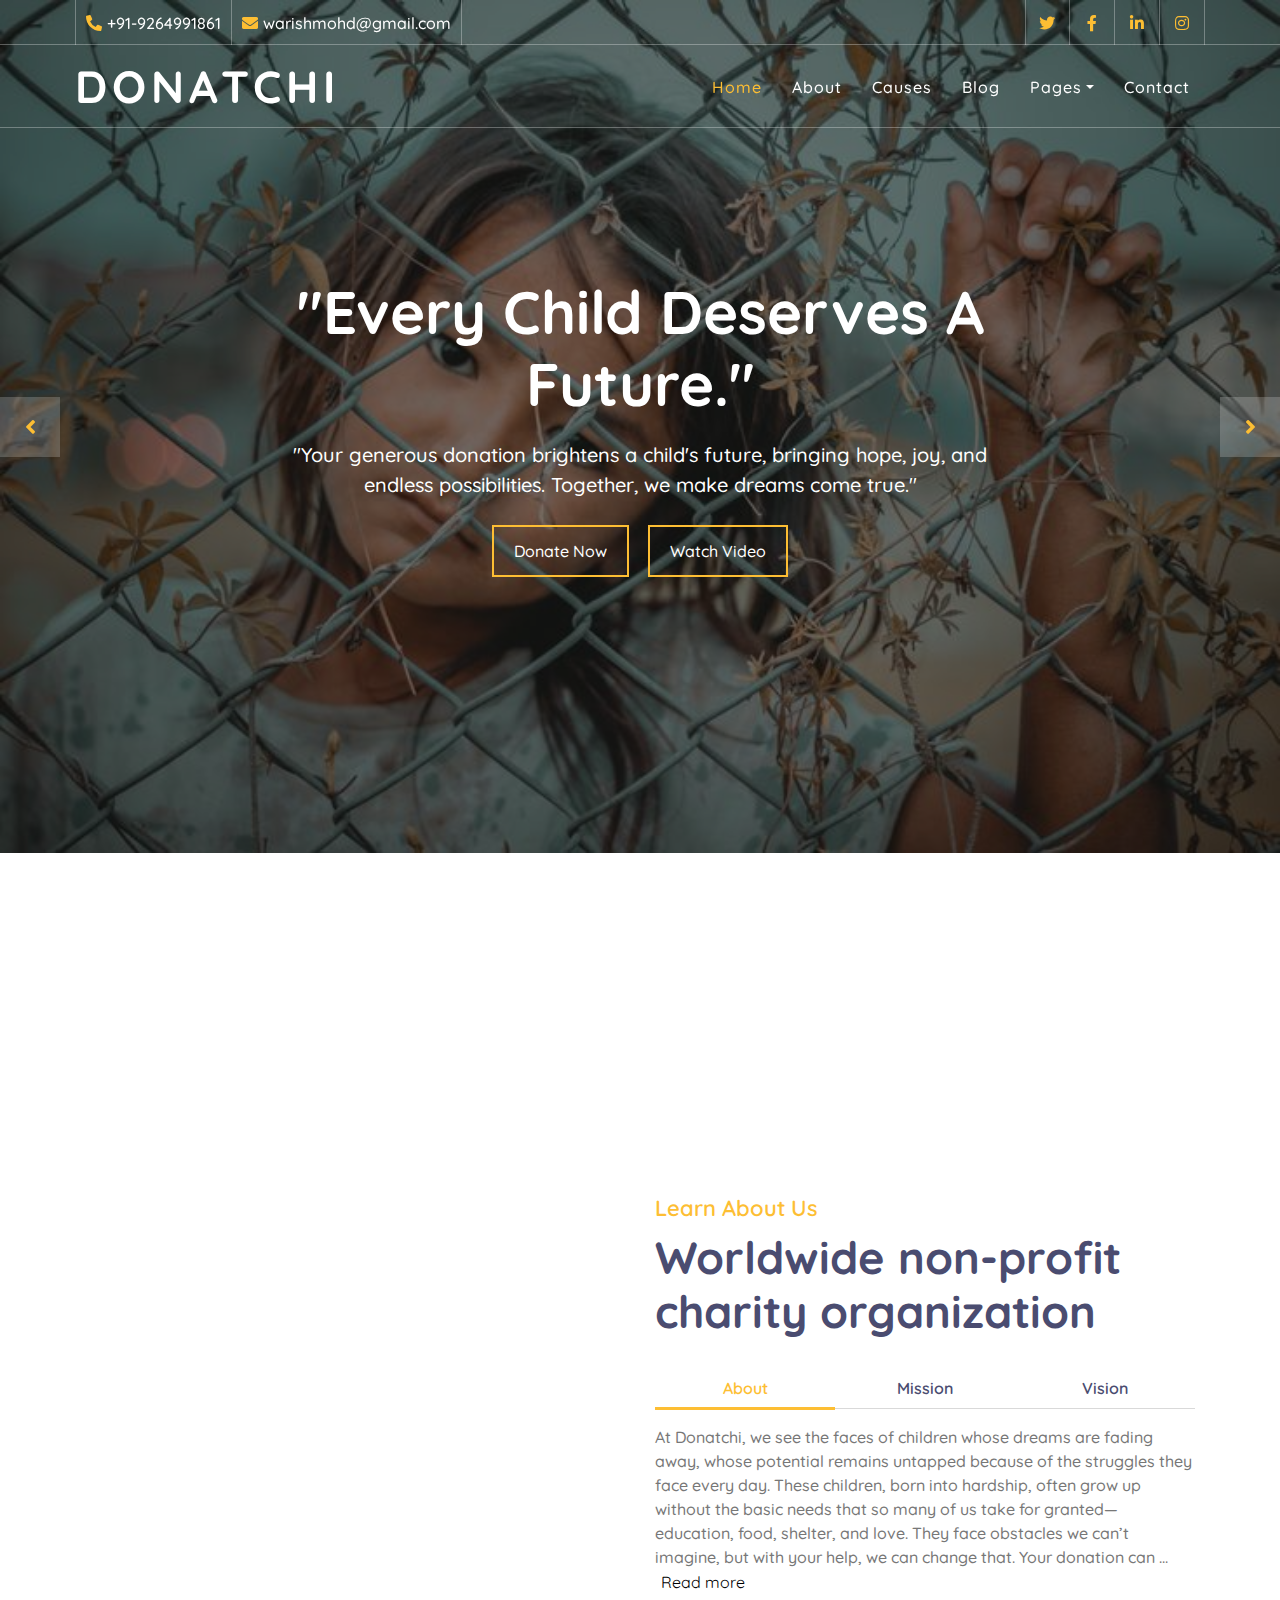
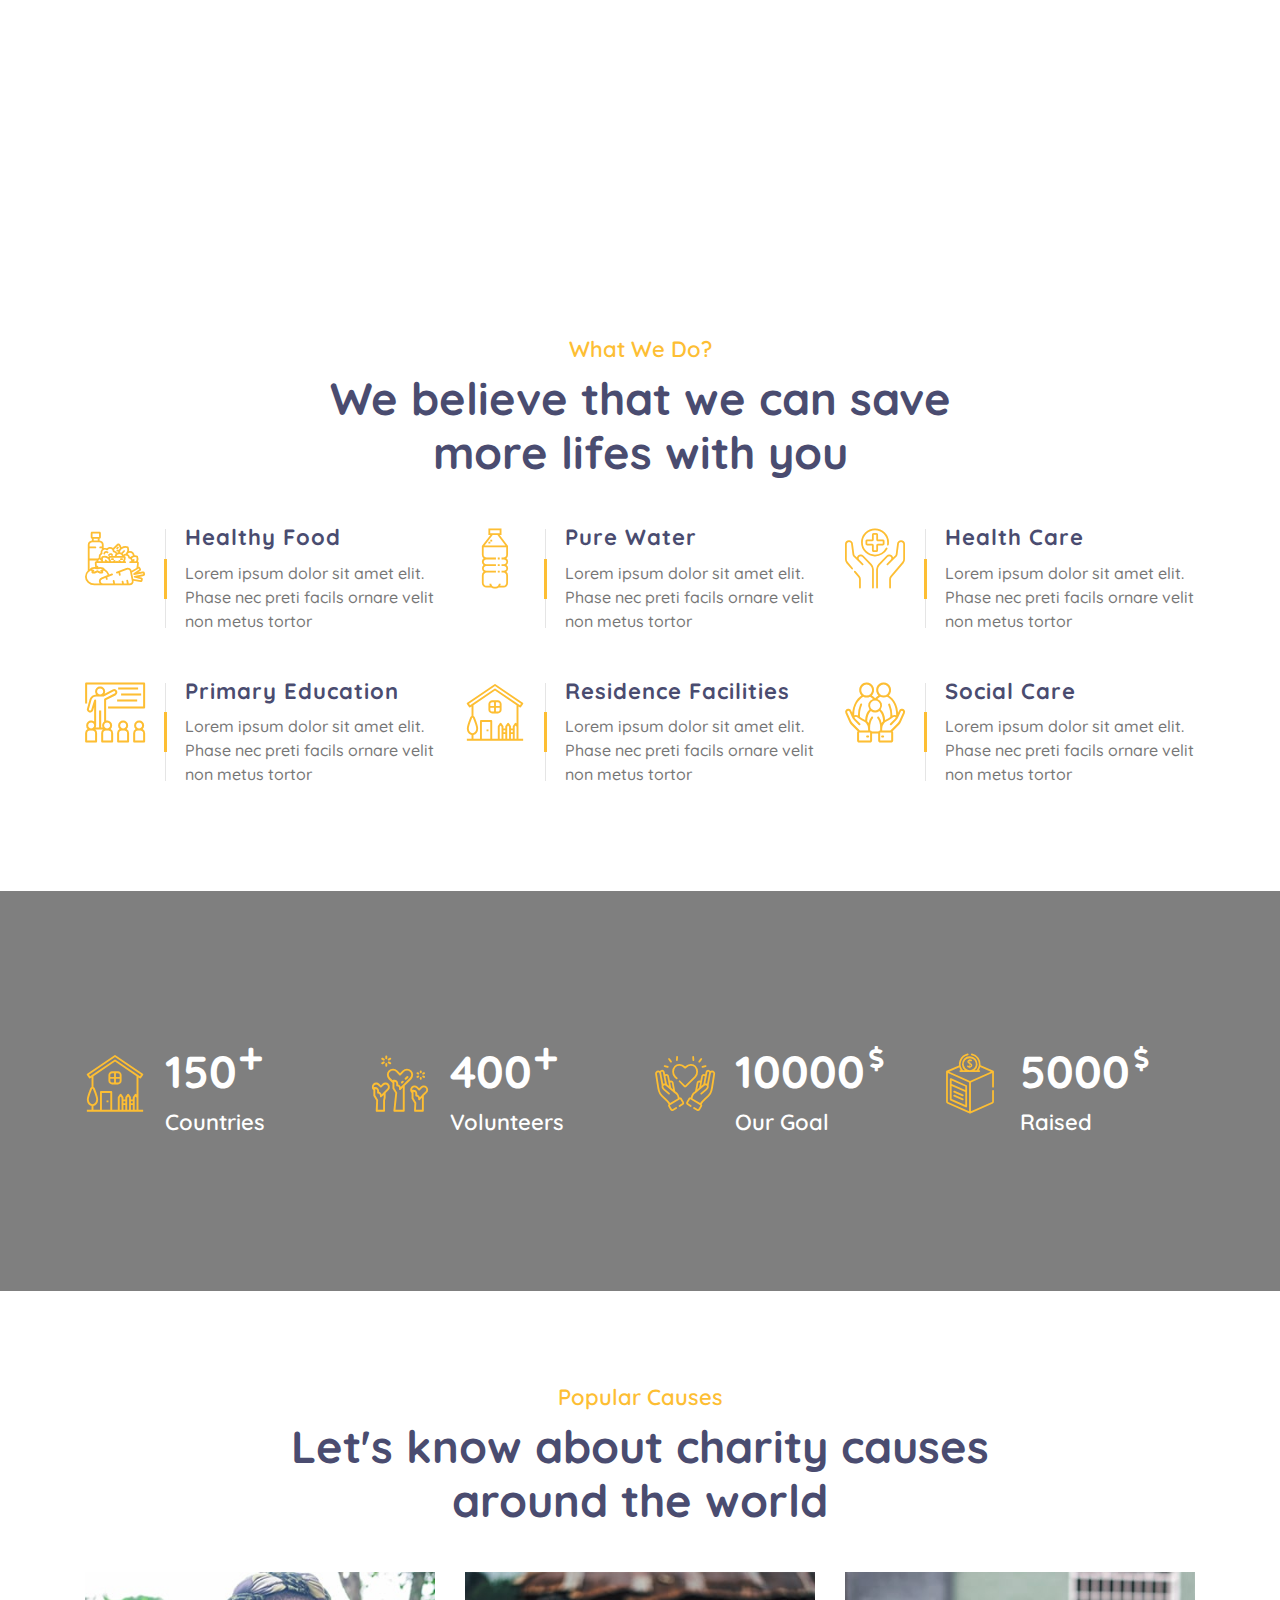
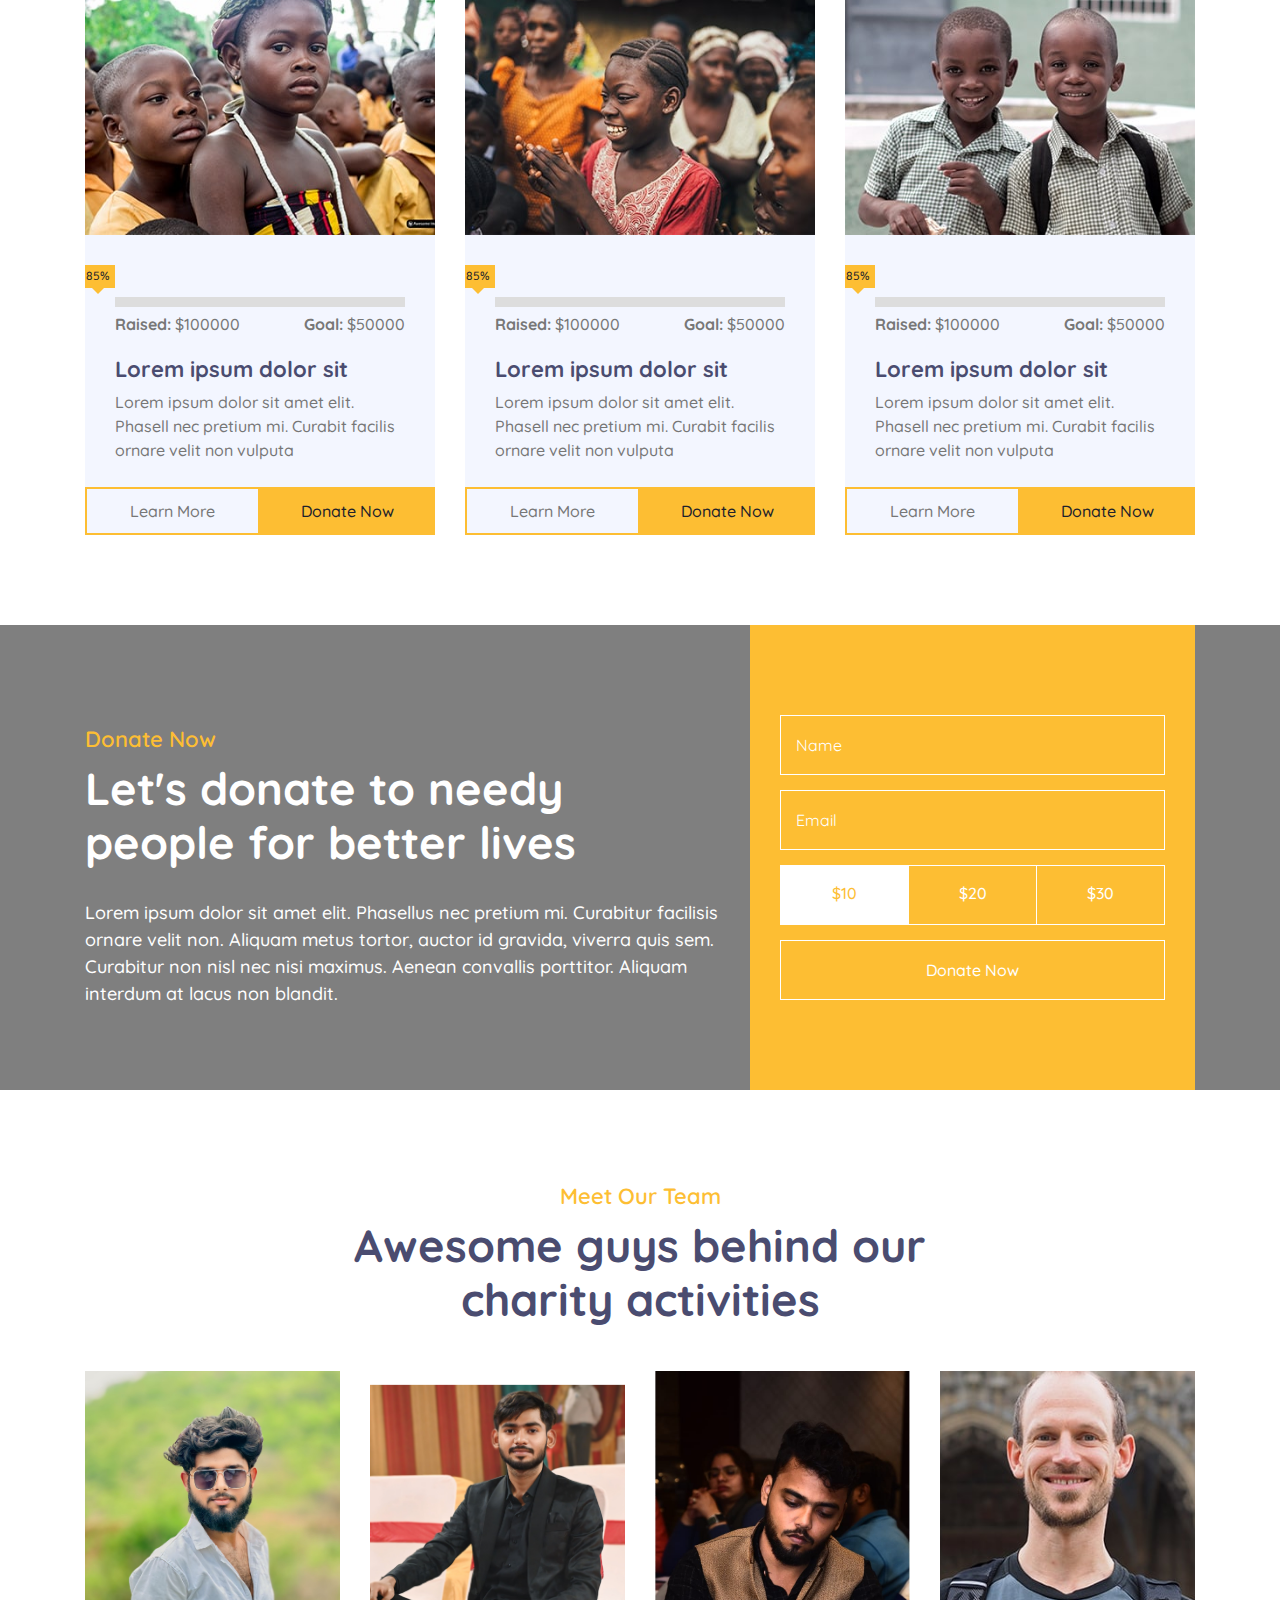
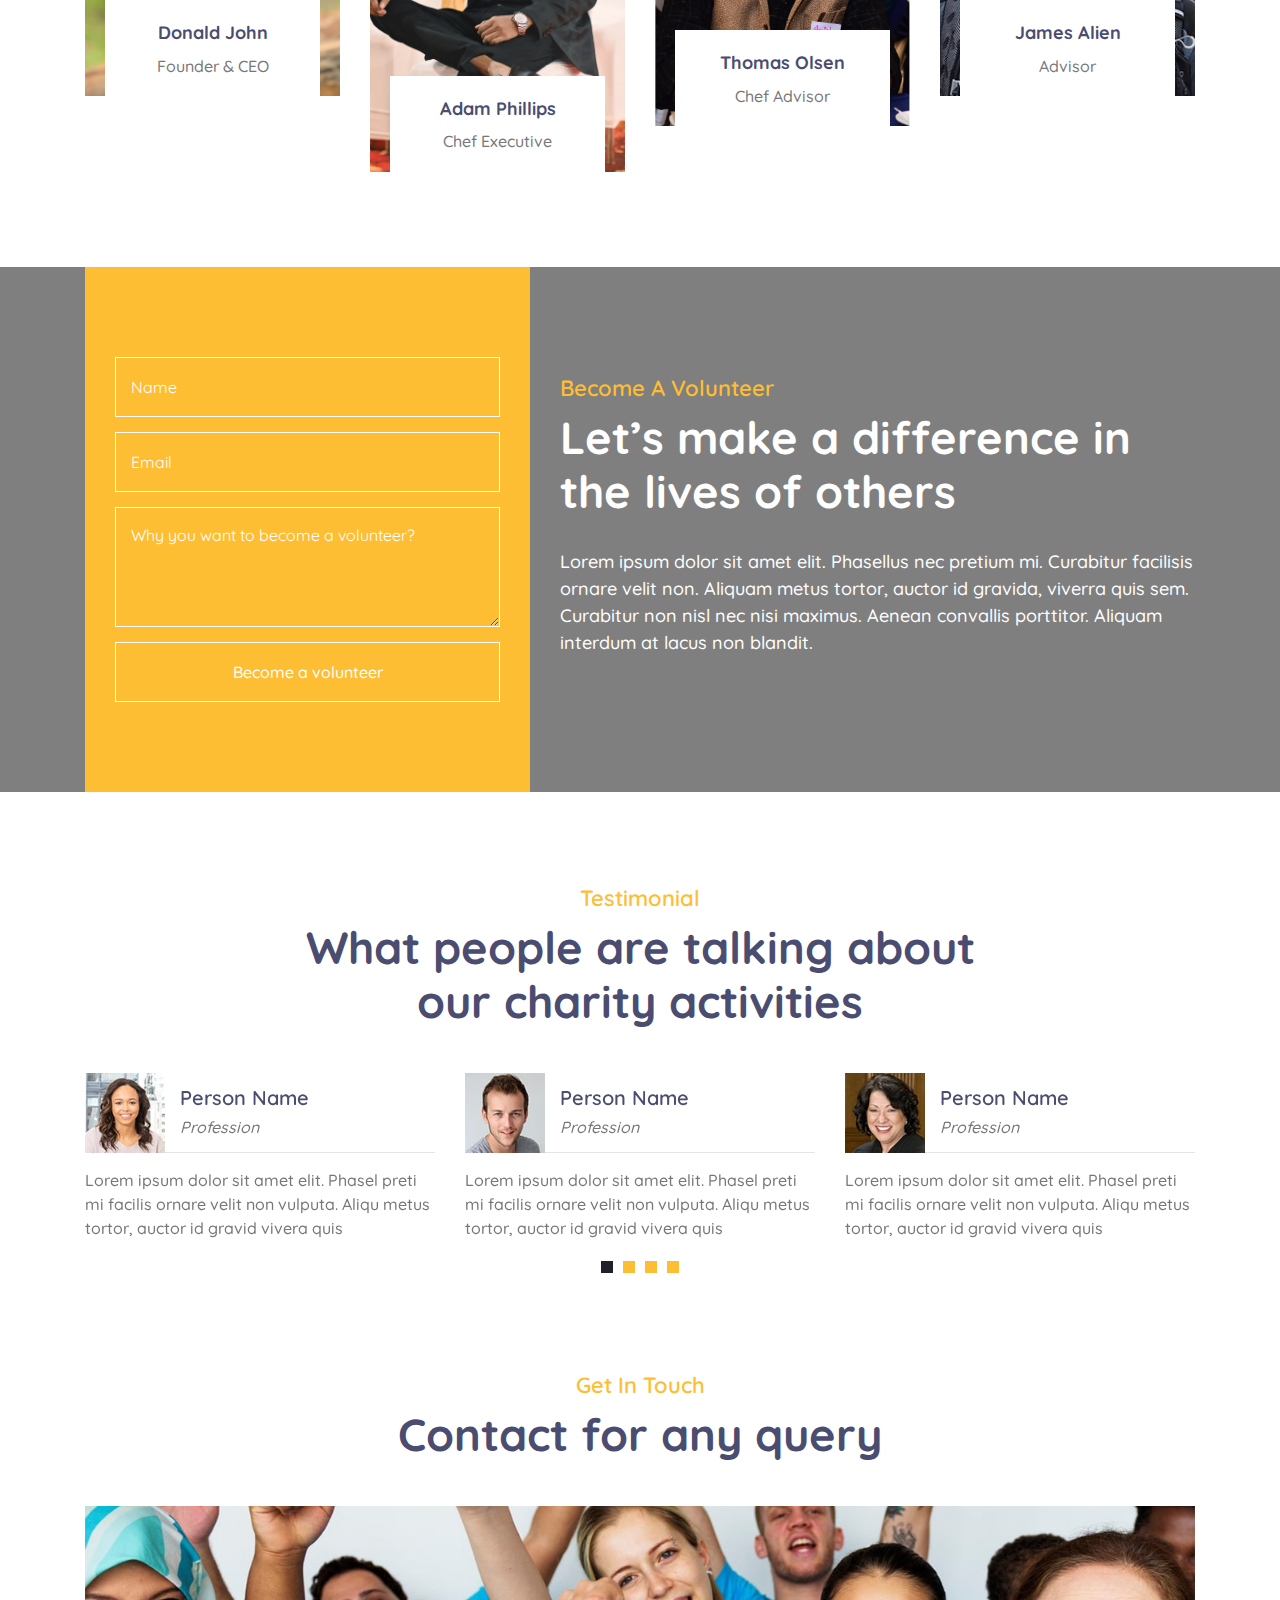
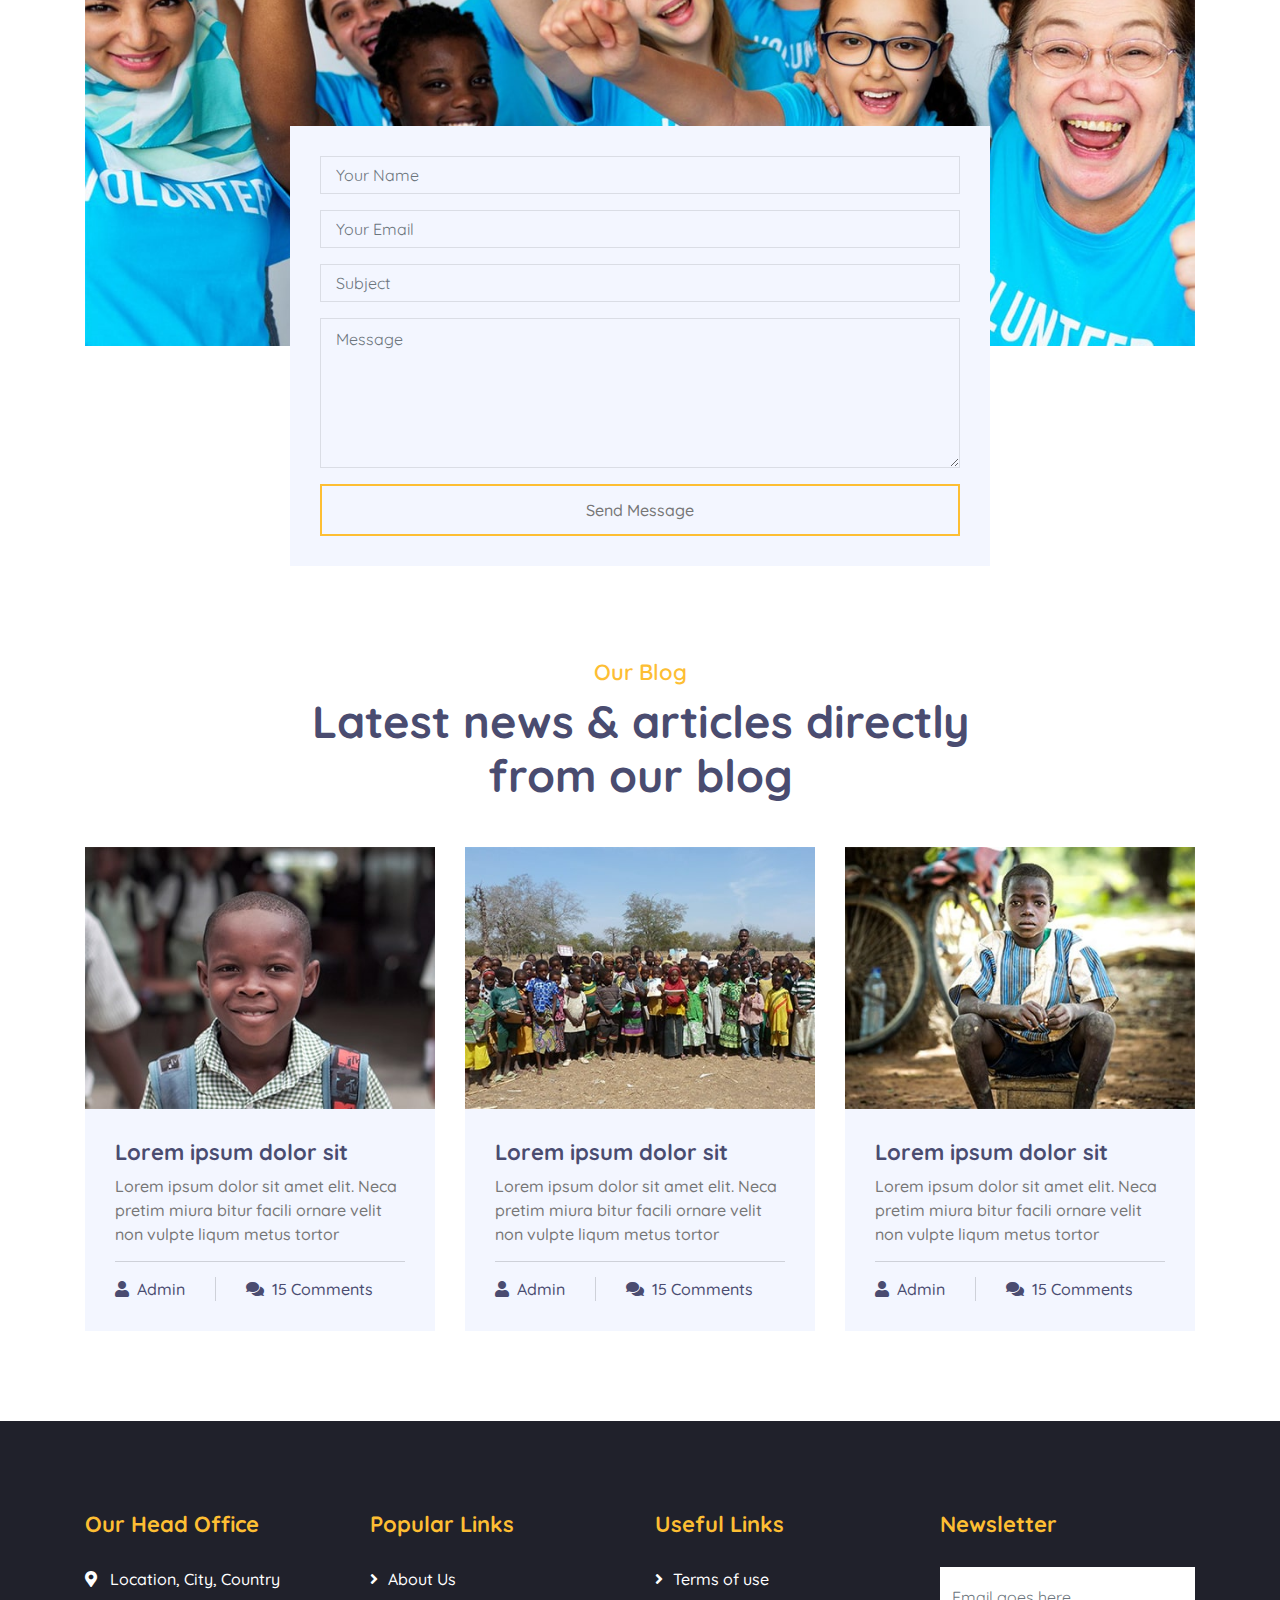
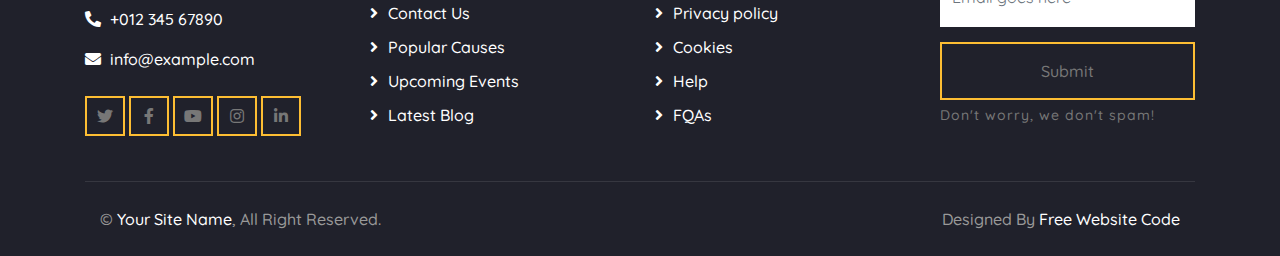
==== index.html @ 75a6ff37 "first commit" ====
<!DOCTYPE html>
<html lang="en">
    <head>
        <meta charset="utf-8">
        <title>Donatchi - Free Charity Website Template</title>
        <meta content="width=device-width, initial-scale=1.0" name="viewport">
        <meta content="Free Website Template" name="keywords">
        <meta content="Free Website Template" name="description">

        <!-- Favicon -->
        <link href="img/favicon.ico" rel="icon">

        <!-- Google Font -->
        <link href="https://fonts.googleapis.com/css2?family=Quicksand:wght@300;400;500;600;700&display=swap" rel="stylesheet">
        
        <!-- CSS Libraries -->
        <link href="https://stackpath.bootstrapcdn.com/bootstrap/4.4.1/css/bootstrap.min.css" rel="stylesheet">
        <link href="https://cdnjs.cloudflare.com/ajax/libs/font-awesome/5.10.0/css/all.min.css" rel="stylesheet">
        <link href="lib/flaticon/font/flaticon.css" rel="stylesheet">
        <link href="lib/animate/animate.min.css" rel="stylesheet">
        <link href="lib/owlcarousel/assets/owl.carousel.min.css" rel="stylesheet">

        <!-- Template Stylesheet -->
        <link href="css/style.css" rel="stylesheet">
    </head>

    <body>
        <!-- Top Bar Start -->
        <div class="top-bar d-none d-md-block">
            <div class="container-fluid">
                <div class="row">
                    <div class="col-md-8">
                        <div class="top-bar-left">
                            <div class="text">
                                <i class="fa fa-phone-alt"></i>
                                <p>+91-9264991861</p>
                            </div>
                            <div class="text">
                                <i class="fa fa-envelope"></i>
                                <p>warishmohd@gmail.com</p>
                            </div>
                        </div>
                    </div>
                    <div class="col-md-4">
                        <div class="top-bar-right">
                            <div class="social">
                                <a href=""><i class="fab fa-twitter"></i></a>
                                <a href=""><i class="fab fa-facebook-f"></i></a>
                                <a href=""><i class="fab fa-linkedin-in"></i></a>
                                <a href=""><i class="fab fa-instagram"></i></a>
                            </div>
                        </div>
                    </div>
                </div>
            </div>
        </div>
        <!-- Top Bar End -->

        <!-- Nav Bar Start -->
        <div class="navbar navbar-expand-lg bg-dark navbar-dark">
            <div class="container-fluid">
                <a href="index.html" class="navbar-brand">Donatchi</a>
                <button type="button" class="navbar-toggler" data-toggle="collapse" data-target="#navbarCollapse">
                    <span class="navbar-toggler-icon"></span>
                </button>

                <div class="collapse navbar-collapse justify-content-between" id="navbarCollapse">
                    <div class="navbar-nav ml-auto">
                        <a href="index.html" class="nav-item nav-link active">Home</a>
                        <a href="about.html" class="nav-item nav-link">About</a>
                        <a href="causes.html" class="nav-item nav-link">Causes</a>
                        <!-- <a href="event.html" class="nav-item nav-link">Events</a> -->
                        <a href="blog.html" class="nav-item nav-link">Blog</a>
                        <div class="nav-item dropdown">
                            <a href="#" class="nav-link dropdown-toggle" data-toggle="dropdown">Pages</a>
                            <div class="dropdown-menu">
                                <a href="single.html" class="dropdown-item">Detail Page</a>
                                <a href="service.html" class="dropdown-item">What We Do</a>
                                <a href="team.html" class="dropdown-item">Meet The Team</a>
                                <a href="donate.html" class="dropdown-item">Donate Now</a>
                                <a href="volunteer.html" class="dropdown-item">Become A Volunteer</a>
                            </div>
                        </div>
                        <a href="contact.html" class="nav-item nav-link">Contact</a>
                    </div>
                </div>
            </div>
        </div>
        <!-- Nav Bar End -->


        <!-- Carousel Start -->
        <div class="carousel">
            <div class="container-fluid">
                <div class="owl-carousel">
                    <div class="carousel-item">
                        <div class="carousel-img">
                            <img src="img/index 1.jpg" alt="Image">
                        </div>
                        <div class="carousel-text">
                            <h1>"Every Child Deserves A Future."</h1>
                            <p>
                                "Your generous donation brightens a child's future, bringing hope, joy, and endless possibilities. Together, we make dreams come true."
                            </p>
                            <div class="carousel-btn">
                                <a class="btn btn-custom" href="">Donate Now</a>
                                <a class="btn btn-custom btn-play" data-toggle="modal" data-src="https://www.youtube.com/embed/DWRcNpR6Kdc" data-target="#videoModal">Watch Video</a>
                            </div>
                        </div>
                    </div>
                    <div class="carousel-item">
                        <div class="carousel-img">
                            <img src="img/carousel-2.jpg" alt="Image">
                        </div>
                        <div class="carousel-text">
                            <h1>"Hope Begins With Your Help."</h1>
                            <p>
                                "A little kindness can change a child's entire world. Your donation plants the seed for a lifetime of possibilities."
                            </p>
                            <div class="carousel-btn">
                                <a class="btn btn-custom" href="">Donate Now</a>
                                <a class="btn btn-custom btn-play" data-toggle="modal" data-src="https://www.youtube.com/embed/DWRcNpR6Kdc" data-target="#videoModal">Watch Video</a>
                            </div>
                        </div>
                    </div>
                    <div class="carousel-item">
                        <div class="carousel-img">
                            <img src="img/carousel-3.jpg" alt="Image">
                        </div>
                        <div class="carousel-text">
                            <h1>"Be The Hope They Need."</h1>
                            <p>
                                "Your generosity brings warmth and hope to a child’s life, lighting their path to a future full of promise."
                            </p>
                            <div class="carousel-btn">
                                <a class="btn btn-custom" href="donate.html">Donate Now</a>
                                <a class="btn btn-custom btn-play" data-toggle="modal" data-src="https://www.youtube.com/embed/DWRcNpR6Kdc" data-target="#videoModal">Watch Video</a>
                            </div>
                        </div>
                    </div>
                </div>
            </div>
        </div>
        <!-- Carousel End -->

        <!-- Video Modal Start-->
        <div class="modal fade" id="videoModal" tabindex="-1" role="dialog" aria-labelledby="exampleModalLabel" aria-hidden="true">
            <div class="modal-dialog" role="document">
                <div class="modal-content">
                    <div class="modal-body">
                        <button type="button" class="close" data-dismiss="modal" aria-label="Close">
                            <span aria-hidden="true">&times;</span>
                        </button>        
                        <!-- 16:9 aspect ratio -->
                        <div class="embed-responsive embed-responsive-16by9">
                            <iframe class="embed-responsive-item" src="" id="video"  allowscriptaccess="always" allow="autoplay"></iframe>
                        </div>
                    </div>
                </div>
            </div>
        </div> 
        <!-- Video Modal End -->
        

        <!-- About Start -->
        <div class="about">
            <div class="container">
                <div class="row align-items-center">
                    <div class="col-lg-6">
                        <div class="about-img" data-parallax="scroll" data-image-src="img/about.jpg"></div>
                    </div>
                    <div class="col-lg-6">
                        <div class="section-header">
                            <p>Learn About Us</p>
                            <h2>Worldwide non-profit charity organization</h2>
                        </div>
                        <div class="about-tab">
                            <ul class="nav nav-pills nav-justified">
                                <li class="nav-item">
                                    <a class="nav-link active" data-toggle="pill" href="#tab-content-1">About</a>
                                </li>
                                <li class="nav-item">
                                    <a class="nav-link" data-toggle="pill" href="#tab-content-2">Mission</a>
                                </li>
                                <li class="nav-item">
                                    <a class="nav-link" data-toggle="pill" href="#tab-content-3">Vision</a>
                                </li>
                            </ul>

                            <div class="tab-content">
                                <div id="tab-content-1" class="container tab-pane active">
                                    At Donatchi, we see the faces of children whose dreams are fading away, whose potential remains untapped because of the struggles they face every day. These children, born into hardship, often grow up without the basic needs that so many of us take for granted—education, food, shelter, and love. They face obstacles we can’t imagine, but with your help, we can change that.

                                    Your donation can <span id="dots">...</span> <span id="more">light the way for a child trapped in the cycle of poverty, offering them the opportunity to learn, to grow, to dream. Every penny you contribute brings a child one step closer to a brighter future—a future that might otherwise remain out of reach.
                                    
                                    These children need us. They need you.
                                    
                                    Join Donatchi in offering a chance to those who have almost lost hope. Every act of kindness helps heal the pain they carry. Your generosity could be the lifeline that gives a child the chance they deserve.
                                    
                                    Don’t let their dreams fade. Together, we can change their story.</span>
                                    <button onclick="myFunction()" id="myBtn">Read more</button>
                                    
                                </div>
                                <div id="tab-content-2" class="container tab-pane fade">
                                    We’re on a mission to change the world for children who have been forgotten, left behind, and deprived of the basic opportunities that should be their right. Every child deserves the chance to dream, to thrive, to live without fear of hunger or neglect. But for millions of children in need, this reality feels  <span id="dotss">...</span> <span id="moree">out of reach.

                                        We believe that by providing access to education, healthcare, food, and safe spaces to grow, we can unlock their potential and help them overcome unimaginable challenges. Our mission is to give each child the support they need not just to survive, but to truly flourish.
                                        
                                        Every donation you make doesn’t just offer a temporary fix—it transforms a child’s life forever. It gives them a chance to dream, a chance to learn, a chance to build a better future. Together, we can create a world where no child’s potential is limited by their circumstances.
                                        
                                        With Donatchi, you’re not just giving money—you’re giving hope, opportunity, and a brighter future. Let’s come together to make sure every child’s dream has a chance to soar.</span>
                                        <button onclick="myFunctionn()" id="myBtnn">Read more</button>
                                </div>
                                <div id="tab-content-3" class="container tab-pane fade">
                                   
At Donatchi, we envision a world where every child has the opportunity to thrive, no matter their background or circumstances. A world where children are not limited by poverty or lack of resources, but empowered to dream big, grow strong, and reach their full potential.

We see a future where <span id="dotsss">...</span> <span id="moreee"> every child has access to the basics they deserve—education, food, healthcare, and safety—so they can break free from the cycle of hardship and build a brighter tomorrow.

Our vision is to create lasting change, one child at a time, by providing the support and opportunities they need to transform their lives. Together, with your help, we can make this vision a reality and ensure that every child has a fair chance at a future filled with hope and possibility. </span>
<button onclick="myFunctionnn()" id="myBtnnn">Read more</button>
                                </div>
                            </div>
                        </div>
                    </div>
                </div>
            </div>
        </div>
        <!-- About End -->


        <!-- Service Start -->
        <div class="service">
            <div class="container">
                <div class="section-header text-center">
                    <p>What We Do?</p>
                    <h2>We believe that we can save more lifes with you</h2>
                </div>
                <div class="row">
                    <div class="col-lg-4 col-md-6">
                        <div class="service-item">
                            <div class="service-icon">
                                <i class="flaticon-diet"></i>
                            </div>
                            <div class="service-text">
                                <h3>Healthy Food</h3>
                                <p>Lorem ipsum dolor sit amet elit. Phase nec preti facils ornare velit non metus tortor</p>
                            </div>
                        </div>
                    </div>
                    <div class="col-lg-4 col-md-6">
                        <div class="service-item">
                            <div class="service-icon">
                                <i class="flaticon-water"></i>
                            </div>
                            <div class="service-text">
                                <h3>Pure Water</h3>
                                <p>Lorem ipsum dolor sit amet elit. Phase nec preti facils ornare velit non metus tortor</p>
                            </div>
                        </div>
                    </div>
                    <div class="col-lg-4 col-md-6">
                        <div class="service-item">
                            <div class="service-icon">
                                <i class="flaticon-healthcare"></i>
                            </div>
                            <div class="service-text">
                                <h3>Health Care</h3>
                                <p>Lorem ipsum dolor sit amet elit. Phase nec preti facils ornare velit non metus tortor</p>
                            </div>
                        </div>
                    </div>
                    <div class="col-lg-4 col-md-6">
                        <div class="service-item">
                            <div class="service-icon">
                                <i class="flaticon-education"></i>
                            </div>
                            <div class="service-text">
                                <h3>Primary Education</h3>
                                <p>Lorem ipsum dolor sit amet elit. Phase nec preti facils ornare velit non metus tortor</p>
                            </div>
                        </div>
                    </div>
                    <div class="col-lg-4 col-md-6">
                        <div class="service-item">
                            <div class="service-icon">
                                <i class="flaticon-home"></i>
                            </div>
                            <div class="service-text">
                                <h3>Residence Facilities</h3>
                                <p>Lorem ipsum dolor sit amet elit. Phase nec preti facils ornare velit non metus tortor</p>
                            </div>
                        </div>
                    </div>
                    <div class="col-lg-4 col-md-6">
                        <div class="service-item">
                            <div class="service-icon">
                                <i class="flaticon-social-care"></i>
                            </div>
                            <div class="service-text">
                                <h3>Social Care</h3>
                                <p>Lorem ipsum dolor sit amet elit. Phase nec preti facils ornare velit non metus tortor</p>
                            </div>
                        </div>
                    </div>
                </div>
            </div>
        </div>
        <!-- Service End -->
        
        
        <!-- Facts Start -->
        <div class="facts" data-parallax="scroll" data-image-src="img/facts.jpg">
            <div class="container">
                <div class="row">
                    <div class="col-lg-3 col-md-6">
                        <div class="facts-item">
                            <i class="flaticon-home"></i>
                            <div class="facts-text">
                                <h3 class="facts-plus" data-toggle="counter-up">150</h3>
                                <p>Countries</p>
                            </div>
                        </div>
                    </div>
                    <div class="col-lg-3 col-md-6">
                        <div class="facts-item">
                            <i class="flaticon-charity"></i>
                            <div class="facts-text">
                                <h3 class="facts-plus" data-toggle="counter-up">400</h3>
                                <p>Volunteers</p>
                            </div>
                        </div>
                    </div>
                    <div class="col-lg-3 col-md-6">
                        <div class="facts-item">
                            <i class="flaticon-kindness"></i>
                            <div class="facts-text">
                                <h3 class="facts-dollar" data-toggle="counter-up">10000</h3>
                                <p>Our Goal</p>
                            </div>
                        </div>
                    </div>
                    <div class="col-lg-3 col-md-6">
                        <div class="facts-item">
                            <i class="flaticon-donation"></i>
                            <div class="facts-text">
                                <h3 class="facts-dollar" data-toggle="counter-up">5000</h3>
                                <p>Raised</p>
                            </div>
                        </div>
                    </div>
                </div>
            </div>
        </div>
        <!-- Facts End -->
        
        
        <!-- Causes Start -->
        <div class="causes">
            <div class="container">
                <div class="section-header text-center">
                    <p>Popular Causes</p>
                    <h2>Let's know about charity causes around the world</h2>
                </div>
                <div class="owl-carousel causes-carousel">
                    <div class="causes-item">
                        <div class="causes-img">
                            <img src="img/causes-1.jpg" alt="Image">
                        </div>
                        <div class="causes-progress">
                            <div class="progress">
                                <div class="progress-bar" role="progressbar" aria-valuenow="85" aria-valuemin="0" aria-valuemax="100">
                                    <span>85%</span>
                                </div>
                            </div>
                            <div class="progress-text">
                                <p><strong>Raised:</strong> $100000</p>
                                <p><strong>Goal:</strong> $50000</p>
                            </div>
                        </div>
                        <div class="causes-text">
                            <h3>Lorem ipsum dolor sit</h3>
                            <p>Lorem ipsum dolor sit amet elit. Phasell nec pretium mi. Curabit facilis ornare velit non vulputa</p>
                        </div>
                        <div class="causes-btn">
                            <a class="btn btn-custom">Learn More</a>
                            <a class="btn btn-custom">Donate Now</a>
                        </div>
                    </div>
                    <div class="causes-item">
                        <div class="causes-img">
                            <img src="img/causes-2.jpg" alt="Image">
                        </div>
                        <div class="causes-progress">
                            <div class="progress">
                                <div class="progress-bar" role="progressbar" aria-valuenow="85" aria-valuemin="0" aria-valuemax="100">
                                    <span>85%</span>
                                </div>
                            </div>
                            <div class="progress-text">
                                <p><strong>Raised:</strong> $100000</p>
                                <p><strong>Goal:</strong> $50000</p>
                            </div>
                        </div>
                        <div class="causes-text">
                            <h3>Lorem ipsum dolor sit</h3>
                            <p>Lorem ipsum dolor sit amet elit. Phasell nec pretium mi. Curabit facilis ornare velit non vulputa</p>
                        </div>
                        <div class="causes-btn">
                            <a class="btn btn-custom">Learn More</a>
                            <a class="btn btn-custom">Donate Now</a>
                        </div>
                    </div>
                    <div class="causes-item">
                        <div class="causes-img">
                            <img src="img/causes-3.jpg" alt="Image">
                        </div>
                        <div class="causes-progress">
                            <div class="progress">
                                <div class="progress-bar" role="progressbar" aria-valuenow="85" aria-valuemin="0" aria-valuemax="100">
                                    <span>85%</span>
                                </div>
                            </div>
                            <div class="progress-text">
                                <p><strong>Raised:</strong> $100000</p>
                                <p><strong>Goal:</strong> $50000</p>
                            </div>
                        </div>
                        <div class="causes-text">
                            <h3>Lorem ipsum dolor sit</h3>
                            <p>Lorem ipsum dolor sit amet elit. Phasell nec pretium mi. Curabit facilis ornare velit non vulputa</p>
                        </div>
                        <div class="causes-btn">
                            <a class="btn btn-custom">Learn More</a>
                            <a class="btn btn-custom">Donate Now</a>
                        </div>
                    </div>
                    <div class="causes-item">
                        <div class="causes-img">
                            <img src="img/causes-4.jpg" alt="Image">
                        </div>
                        <div class="causes-progress">
                            <div class="progress">
                                <div class="progress-bar" role="progressbar" aria-valuenow="85" aria-valuemin="0" aria-valuemax="100">
                                    <span>85%</span>
                                </div>
                            </div>
                            <div class="progress-text">
                                <p><strong>Raised:</strong> $100000</p>
                                <p><strong>Goal:</strong> $50000</p>
                            </div>
                        </div>
                        <div class="causes-text">
                            <h3>Lorem ipsum dolor sit</h3>
                            <p>Lorem ipsum dolor sit amet elit. Phasell nec pretium mi. Curabit facilis ornare velit non vulputa</p>
                        </div>
                        <div class="causes-btn">
                            <a class="btn btn-custom">Learn More</a>
                            <a class="btn btn-custom">Donate Now</a>
                        </div>
                    </div>
                </div>
            </div>
        </div>
        <!-- Causes End -->
        
        
        <!-- Donate Start -->
        <div class="donate" data-parallax="scroll" data-image-src="img/donate.jpg">
            <div class="container">
                <div class="row align-items-center">
                    <div class="col-lg-7">
                        <div class="donate-content">
                            <div class="section-header">
                                <p>Donate Now</p>
                                <h2>Let's donate to needy people for better lives</h2>
                            </div>
                            <div class="donate-text">
                                <p>
                                    Lorem ipsum dolor sit amet elit. Phasellus nec pretium mi. Curabitur facilisis ornare velit non. Aliquam metus tortor, auctor id gravida, viverra quis sem. Curabitur non nisl nec nisi maximus. Aenean convallis porttitor. Aliquam interdum at lacus non blandit.
                                </p>
                            </div>
                        </div>
                    </div>
                    <div class="col-lg-5">
                        <div class="donate-form">
                            <form>
                                <div class="control-group">
                                    <input type="text" class="form-control" placeholder="Name" required="required" />
                                </div>
                                <div class="control-group">
                                    <input type="email" class="form-control" placeholder="Email" required="required" />
                                </div>
                                <div class="btn-group btn-group-toggle" data-toggle="buttons">
                                    <label class="btn btn-custom active">
                                        <input type="radio" name="options" checked> $10
                                    </label>
                                    <label class="btn btn-custom">
                                        <input type="radio" name="options"> $20
                                    </label>
                                    <label class="btn btn-custom">
                                        <input type="radio" name="options"> $30
                                    </label>
                                </div>
                                <div>
                                    <button class="btn btn-custom" type="submit">Donate Now</button>
                                </div>
                            </form>
                        </div>
                    </div>
                </div>
            </div>
        </div>
        <!-- Donate End -->
        
        
        <!-- Event Start -->
        <!-- <div class="event">
            <div class="container">
                <div class="section-header text-center">
                    <p>Upcoming Events</p>
                    <h2>Be ready for our upcoming charity events</h2>
                </div>
                <div class="row">
                    <div class="col-lg-6">
                        <div class="event-item">
                            <img src="img/event-1.jpg" alt="Image">
                            <div class="event-content">
                                <div class="event-meta">
                                    <p><i class="fa fa-calendar-alt"></i>01-Jan-45</p>
                                    <p><i class="far fa-clock"></i>8:00 - 10:00</p>
                                    <p><i class="fa fa-map-marker-alt"></i>New York</p>
                                </div>
                                <div class="event-text">
                                    <h3>Lorem ipsum dolor sit</h3>
                                    <p>
                                        Lorem ipsum dolor sit amet elit. Neca pretim miura bitur facili ornare velit non vulpte liqum metus tortor
                                    </p>
                                    <a class="btn btn-custom" href="">Join Now</a>
                                </div>
                            </div>
                        </div>
                    </div>
                    <div class="col-lg-6">
                        <div class="event-item">
                            <img src="img/event-2.jpg" alt="Image">
                            <div class="event-content">
                                <div class="event-meta">
                                    <p><i class="fa fa-calendar-alt"></i>01-Jan-45</p>
                                    <p><i class="far fa-clock"></i>8:00 - 10:00</p>
                                    <p><i class="fa fa-map-marker-alt"></i>New York</p>
                                </div>
                                <div class="event-text">
                                    <h3>Lorem ipsum dolor sit</h3>
                                    <p>
                                        Lorem ipsum dolor sit amet elit. Neca pretim miura bitur facili ornare velit non vulpte liqum metus tortor
                                    </p>
                                    <a class="btn btn-custom" href="">Join Now</a>
                                </div>
                            </div>
                        </div>
                    </div>
                </div>
            </div>
        </div> -->
        <!-- Event End -->


        <!-- Team Start -->
        <div class="team">
            <div class="container">
                <div class="section-header text-center">
                    <p>Meet Our Team</p>
                    <h2>Awesome guys behind our charity activities</h2>
                </div>
                <div class="row">
                    <div class="col-lg-3 col-md-6">
                        <div class="team-item">
                            <div class="team-img">
                                <img src="img/Anas.jpeg" alt="Team Image">
                            </div>
                            <div class="team-text">
                                <h2>Donald John</h2>
                                <p>Founder & CEO</p>
                                <div class="team-social">
                                    <a href=""><i class="fab fa-twitter"></i></a>
                                    <a href=""><i class="fab fa-facebook-f"></i></a>
                                    <a href=""><i class="fab fa-linkedin-in"></i></a>
                                    <a href=""><i class="fab fa-instagram"></i></a>
                                </div>
                            </div>
                        </div>
                    </div>
                    <div class="col-lg-3 col-md-6">
                        <div class="team-item">
                            <div class="team-img warish-img">
                                <img src="img/Warish.jpeg" alt="Team Image">
                            </div>
                            <div class="team-text">
                                <h2>Adam Phillips</h2>
                                <p>Chef Executive</p>
                                <div class="team-social">
                                    <a href=""><i class="fab fa-twitter"></i></a>
                                    <a href=""><i class="fab fa-facebook-f"></i></a>
                                    <a href=""><i class="fab fa-linkedin-in"></i></a>
                                    <a href=""><i class="fab fa-instagram"></i></a>
                                </div>
                            </div>
                        </div>
                    </div>
                    <div class="col-lg-3 col-md-6">
                        <div class="team-item">
                            <div class="team-img">
                                <img src="img/Arish.jpeg" alt="Team Image">
                            </div>
                            <div class="team-text">
                                <h2>Thomas Olsen</h2>
                                <p>Chef Advisor</p>
                                <div class="team-social">
                                    <a href=""><i class="fab fa-twitter"></i></a>
                                    <a href=""><i class="fab fa-facebook-f"></i></a>
                                    <a href=""><i class="fab fa-linkedin-in"></i></a>
                                    <a href=""><i class="fab fa-instagram"></i></a>
                                </div>
                            </div>
                        </div>
                    </div>
                    <div class="col-lg-3 col-md-6">
                        <div class="team-item">
                            <div class="team-img">
                                <img src="img/team-4.jpg" alt="Team Image">
                            </div>
                            <div class="team-text">
                                <h2>James Alien</h2>
                                <p>Advisor</p>
                                <div class="team-social">
                                    <a href=""><i class="fab fa-twitter"></i></a>
                                    <a href=""><i class="fab fa-facebook-f"></i></a>
                                    <a href=""><i class="fab fa-linkedin-in"></i></a>
                                    <a href=""><i class="fab fa-instagram"></i></a>
                                </div>
                            </div>
                        </div>
                    </div>
                </div>
            </div>
        </div>
        <!-- Team End -->
        
        
        <!-- Volunteer Start -->
        <div class="volunteer" data-parallax="scroll" data-image-src="img/volunteer.jpg">
            <div class="container">
                <div class="row align-items-center">
                    <div class="col-lg-5">
                        <div class="volunteer-form">
                            <form>
                                <div class="control-group">
                                    <input type="text" class="form-control" placeholder="Name" required="required" />
                                </div>
                                <div class="control-group">
                                    <input type="email" class="form-control" placeholder="Email" required="required" />
                                </div>
                                <div class="control-group">
                                    <textarea class="form-control" placeholder="Why you want to become a volunteer?" required="required"></textarea>
                                </div>
                                <div>
                                    <button class="btn btn-custom" type="submit">Become a volunteer</button>
                                </div>
                            </form>
                        </div>
                    </div>
                    <div class="col-lg-7">
                        <div class="volunteer-content">
                            <div class="section-header">
                                <p>Become A Volunteer</p>
                                <h2>Let’s make a difference in the lives of others</h2>
                            </div>
                            <div class="volunteer-text">
                                <p>
                                    Lorem ipsum dolor sit amet elit. Phasellus nec pretium mi. Curabitur facilisis ornare velit non. Aliquam metus tortor, auctor id gravida, viverra quis sem. Curabitur non nisl nec nisi maximus. Aenean convallis porttitor. Aliquam interdum at lacus non blandit.
                                </p>
                            </div>
                        </div>
                    </div>
                </div>
            </div>
        </div>
        <!-- Volunteer End -->
        
        
        <!-- Testimonial Start -->
        <div class="testimonial">
            <div class="container">
                <div class="section-header text-center">
                    <p>Testimonial</p>
                    <h2>What people are talking about our charity activities</h2>
                </div>
                <div class="owl-carousel testimonials-carousel">
                    <div class="testimonial-item">
                        <div class="testimonial-profile">
                            <img src="img/testimonial-1.jpg" alt="Image">
                            <div class="testimonial-name">
                                <h3>Person Name</h3>
                                <p>Profession</p>
                            </div>
                        </div>
                        <div class="testimonial-text">
                            <p>
                                Lorem ipsum dolor sit amet elit. Phasel preti mi facilis ornare velit non vulputa. Aliqu metus tortor, auctor id gravid vivera quis
                            </p>
                        </div>
                    </div>
                    <div class="testimonial-item">
                        <div class="testimonial-profile">
                            <img src="img/testimonial-2.jpg" alt="Image">
                            <div class="testimonial-name">
                                <h3>Person Name</h3>
                                <p>Profession</p>
                            </div>
                        </div>
                        <div class="testimonial-text">
                            <p>
                                Lorem ipsum dolor sit amet elit. Phasel preti mi facilis ornare velit non vulputa. Aliqu metus tortor, auctor id gravid vivera quis
                            </p>
                        </div>
                    </div>
                    <div class="testimonial-item">
                        <div class="testimonial-profile">
                            <img src="img/testimonial-3.jpg" alt="Image">
                            <div class="testimonial-name">
                                <h3>Person Name</h3>
                                <p>Profession</p>
                            </div>
                        </div>
                        <div class="testimonial-text">
                            <p>
                                Lorem ipsum dolor sit amet elit. Phasel preti mi facilis ornare velit non vulputa. Aliqu metus tortor, auctor id gravid vivera quis
                            </p>
                        </div>
                    </div>
                    <div class="testimonial-item">
                        <div class="testimonial-profile">
                            <img src="img/testimonial-4.jpg" alt="Image">
                            <div class="testimonial-name">
                                <h3>Person Name</h3>
                                <p>Profession</p>
                            </div>
                        </div>
                        <div class="testimonial-text">
                            <p>
                                Lorem ipsum dolor sit amet elit. Phasel preti mi facilis ornare velit non vulputa. Aliqu metus tortor, auctor id gravid vivera quis
                            </p>
                        </div>
                    </div>
                </div>
            </div>
        </div>
        <!-- Testimonial End -->
        
        
        <!-- Contact Start -->
        <div class="contact">
            <div class="container">
                <div class="section-header text-center">
                    <p>Get In Touch</p>
                    <h2>Contact for any query</h2>
                </div>
                <div class="contact-img">
                    <img src="img/contact.jpg" alt="Image">
                </div>
                <div class="contact-form">
                        <div id="success"></div>
                        <form name="sentMessage" id="contactForm" novalidate="novalidate">
                            <div class="control-group">
                                <input type="text" class="form-control" id="name" placeholder="Your Name" required="required" data-validation-required-message="Please enter your name" />
                                <p class="help-block text-danger"></p>
                            </div>
                            <div class="control-group">
                                <input type="email" class="form-control" id="email" placeholder="Your Email" required="required" data-validation-required-message="Please enter your email" />
                                <p class="help-block text-danger"></p>
                            </div>
                            <div class="control-group">
                                <input type="text" class="form-control" id="subject" placeholder="Subject" required="required" data-validation-required-message="Please enter a subject" />
                                <p class="help-block text-danger"></p>
                            </div>
                            <div class="control-group">
                                <textarea class="form-control" id="message" placeholder="Message" required="required" data-validation-required-message="Please enter your message"></textarea>
                                <p class="help-block text-danger"></p>
                            </div>
                            <div>
                                <button class="btn btn-custom" type="submit" id="sendMessageButton">Send Message</button>
                            </div>
                        </form>
                    </div>
            </div>
        </div>
        <!-- Contact End -->


        <!-- Blog Start -->
        <div class="blog">
            <div class="container">
                <div class="section-header text-center">
                    <p>Our Blog</p>
                    <h2>Latest news & articles directly from our blog</h2>
                </div>
                <div class="row">
                    <div class="col-lg-4">
                        <div class="blog-item">
                            <div class="blog-img">
                                <img src="img/blog-1.jpg" alt="Image">
                            </div>
                            <div class="blog-text">
                                <h3><a href="#">Lorem ipsum dolor sit</a></h3>
                                <p>
                                    Lorem ipsum dolor sit amet elit. Neca pretim miura bitur facili ornare velit non vulpte liqum metus tortor
                                </p>
                            </div>
                            <div class="blog-meta">
                                <p><i class="fa fa-user"></i><a href="">Admin</a></p>
                                <p><i class="fa fa-comments"></i><a href="">15 Comments</a></p>
                            </div>
                        </div>
                    </div>
                    <div class="col-lg-4">
                        <div class="blog-item">
                            <div class="blog-img">
                                <img src="img/blog-2.jpg" alt="Image">
                            </div>
                            <div class="blog-text">
                                <h3><a href="#">Lorem ipsum dolor sit</a></h3>
                                <p>
                                    Lorem ipsum dolor sit amet elit. Neca pretim miura bitur facili ornare velit non vulpte liqum metus tortor
                                </p>
                            </div>
                            <div class="blog-meta">
                                <p><i class="fa fa-user"></i><a href="">Admin</a></p>
                                <p><i class="fa fa-comments"></i><a href="">15 Comments</a></p>
                            </div>
                        </div>
                    </div>
                    <div class="col-lg-4">
                        <div class="blog-item">
                            <div class="blog-img">
                                <img src="img/blog-3.jpg" alt="Image">
                            </div>
                            <div class="blog-text">
                                <h3><a href="#">Lorem ipsum dolor sit</a></h3>
                                <p>
                                    Lorem ipsum dolor sit amet elit. Neca pretim miura bitur facili ornare velit non vulpte liqum metus tortor
                                </p>
                            </div>
                            <div class="blog-meta">
                                <p><i class="fa fa-user"></i><a href="">Admin</a></p>
                                <p><i class="fa fa-comments"></i><a href="">15 Comments</a></p>
                            </div>
                        </div>
                    </div>
                </div>
            </div>
        </div>
        <!-- Blog End -->


        <!-- Footer Start -->
        <div class="footer">
            <div class="container">
                <div class="row">
                    <div class="col-lg-3 col-md-6">
                        <div class="footer-contact">
                            <h2>Our Head Office</h2>
                            <p><i class="fa fa-map-marker-alt"></i>Location, City, Country</p>
                            <p><i class="fa fa-phone-alt"></i>+012 345 67890</p>
                            <p><i class="fa fa-envelope"></i>info@example.com</p>
                            <div class="footer-social">
                                <a class="btn btn-custom" href="https://freewebsitecode.com"><i class="fab fa-twitter"></i></a>
                                <a class="btn btn-custom" href="https://facebook.com/freewebsitecode"><i class="fab fa-facebook-f"></i></a>
                                <a class="btn btn-custom" href="https://www.youtube.com/channel/UC9HlQRmKgG3jeVD_fBxj1Pw/videos"><i class="fab fa-youtube"></i></a>
                                <a class="btn btn-custom" href="https://freewebsitecode.com"><i class="fab fa-instagram"></i></a>
                                <a class="btn btn-custom" href="https://freewebsitecode.com"><i class="fab fa-linkedin-in"></i></a>
                            </div>
                        </div>
                    </div>
                    <div class="col-lg-3 col-md-6">
                        <div class="footer-link">
                            <h2>Popular Links</h2>
                            <a href="">About Us</a>
                            <a href="">Contact Us</a>
                            <a href="">Popular Causes</a>
                            <a href="">Upcoming Events</a>
                            <a href="">Latest Blog</a>
                        </div>
                    </div>
                    <div class="col-lg-3 col-md-6">
                        <div class="footer-link">
                            <h2>Useful Links</h2>
                            <a href="">Terms of use</a>
                            <a href="">Privacy policy</a>
                            <a href="">Cookies</a>
                            <a href="">Help</a>
                            <a href="">FQAs</a>
                        </div>
                    </div>
                    <div class="col-lg-3 col-md-6">
                        <div class="footer-newsletter">
                            <h2>Newsletter</h2>
                            <form>
                                <input class="form-control" placeholder="Email goes here">
                                <button class="btn btn-custom">Submit</button>
                                <label>Don't worry, we don't spam!</label>
                            </form>
                        </div>
                    </div>
                </div>
            </div>
            <div class="container copyright">
                <div class="row">
                    <div class="col-md-6">
                        <p>&copy; <a href="https://freewebsitecode.com">Your Site Name</a>, All Right Reserved.</p>
                    </div>
                    <div class="col-md-6">
                        <p>Designed By <a href="https://freewebsitecode.com">Free Website Code</a></p>
                    </div>
                </div>
            </div>
        </div>
        <!-- Footer End -->
        
        <!-- Back to top button -->
        <a href="#" class="back-to-top"><i class="fa fa-chevron-up"></i></a>
        
        <!-- Pre Loader -->
        <div id="loader" class="show">
            <div class="loader"></div>
        </div>

        <!-- JavaScript Libraries -->
        <script src="https://code.jquery.com/jquery-3.4.1.min.js"></script>
        <script src="https://stackpath.bootstrapcdn.com/bootstrap/4.4.1/js/bootstrap.bundle.min.js"></script>
        <script src="lib/easing/easing.min.js"></script>
        <script src="lib/owlcarousel/owl.carousel.min.js"></script>
        <script src="lib/waypoints/waypoints.min.js"></script>
        <script src="lib/counterup/counterup.min.js"></script>
        <script src="lib/parallax/parallax.min.js"></script>
        
        <!-- Contact Javascript File -->
        <script src="mail/jqBootstrapValidation.min.js"></script>
        <script src="mail/contact.js"></script>

        <!-- Template Javascript -->
        <script src="js/main.js"></script>
    </body>
</html>
---- lib/flaticon/font/flaticon.css ----
/*
  	Flaticon icon font: Flaticon
  	Creation date: 30/09/2020 10:47
  	*/

@font-face {
  font-family: "Flaticon";
  src: url("./Flaticon.eot");
  src: url("./Flaticon.eot?#iefix") format("embedded-opentype"),
       url("./Flaticon.woff2") format("woff2"),
       url("./Flaticon.woff") format("woff"),
       url("./Flaticon.ttf") format("truetype"),
       url("./Flaticon.svg#Flaticon") format("svg");
  font-weight: normal;
  font-style: normal;
}

@media screen and (-webkit-min-device-pixel-ratio:0) {
  @font-face {
    font-family: "Flaticon";
    src: url("./Flaticon.svg#Flaticon") format("svg");
  }
}

[class^="flaticon-"]:before, [class*=" flaticon-"]:before,
[class^="flaticon-"]:after, [class*=" flaticon-"]:after {   
  font-family: Flaticon;
        font-size: 20px;
font-style: normal;
margin-left: 20px;
}

.flaticon-water:before { content: "\f100"; }
.flaticon-healthcare:before { content: "\f101"; }
.flaticon-diet:before { content: "\f102"; }
.flaticon-education:before { content: "\f103"; }
.flaticon-home:before { content: "\f104"; }
.flaticon-charity:before { content: "\f105"; }
.flaticon-social-care:before { content: "\f106"; }
.flaticon-kindness:before { content: "\f107"; }
.flaticon-donation:before { content: "\f108"; }
.flaticon-woman:before { content: "\f109"; }
---- css/style.css ----
/*******************************/
/********* General CSS *********/
/*******************************/
body {
    color: #777777;
    font-weight: 500;
    background: #ffffff;
    font-family: 'Quicksand', sans-serif;
}

h1,
h2, 
h3, 
h4,
h5, 
h6 {
    color: #4a4c70;
}

a {
    color: #4a4c70;
    transition: .3s;
}

a:hover,
a:active,
a:focus {
    color: #FDBE33;
    outline: none;
    text-decoration: none;
}

.btn.btn-custom {
    padding: 12px 20px;
    text-align: center; 
   font-size: 16px;
    font-weight: 500;
    color: #777777;
    border-radius: 0;
    border: 2px solid #FDBE33;
    box-shadow: inset 0 0 0 0 #FDBE33;
    transition: ease-out 0.3s;
    -webkit-transition: ease-out 0.3s;
    -moz-transition: ease-out 0.3s;
}

.btn.btn-custom:hover {
    color: #20212B;
    box-shadow: inset 0 0 0 30px #FDBE33;
}

.btn:focus,
.form-control:focus {
    box-shadow: none;
}

.container-fluid {
    max-width: 1366px;
}

[class^="flaticon-"]:before, [class*=" flaticon-"]:before,
[class^="flaticon-"]:after, [class*=" flaticon-"]:after {   
    font-size: inherit;
    margin-left: 0;
}


/**********************************/
/****** Loader & Back to Top ******/
/**********************************/
#loader {
    position: fixed;
    top: 0;
    right: 0;
    bottom: 0;
    left: 0;
    display: flex;
    align-items: center;
    justify-content: center;
    background: #ffffff;
    opacity: 0;
    visibility: hidden;
    -webkit-transition: opacity .3s ease-out, visibility 0s linear .3s;
    -o-transition: opacity .3s ease-out, visibility 0s linear .3s;
    transition: opacity .3s ease-out, visibility 0s linear .3s;
    z-index: 999;
}

#loader.show {
    -webkit-transition: opacity .6s ease-out, visibility 0s linear 0s;
    -o-transition: opacity .6s ease-out, visibility 0s linear 0s;
    transition: opacity .6s ease-out, visibility 0s linear 0s;
    visibility: visible;
    opacity: 1;
}

#loader .loader {
    position: relative;
    width: 45px;
    height: 45px;
    border: 5px solid #dddddd;
    border-top: 5px solid #FDBE33;
    border-radius: 50%;
    -webkit-animation: spin 2s linear infinite;
    animation: spin 2s linear infinite;
}

@-webkit-keyframes spin {
    0% { -webkit-transform: rotate(0deg); }
    100% { -webkit-transform: rotate(360deg); }
}

@keyframes spin {
    0% { transform: rotate(0deg); }
    100% { transform: rotate(360deg); }
}

.back-to-top {
    position: fixed;
    display: none;
    background: #FDBE33;
    width: 44px;
    height: 44px;
    text-align: center;
    line-height: 1;
    font-size: 22px;
    right: 15px;
    bottom: 15px;
    transition: background 0.5s;
    z-index: 9;
}

.back-to-top i {
    color: #4a4c70;
    padding-top: 10px;
}

.back-to-top:hover {
    background: #4a4c70;
}

.back-to-top:hover i {
    color: #FDBE33;
}


/**********************************/
/********** Top Bar CSS ***********/
/**********************************/
.top-bar {
    position: absolute;
    height: 45px;
    width: 100%;
    top: 0;
    left: 0;
    z-index: 3;
    border-bottom: 1px solid rgba(255, 255, 255, .3);
}

.top-bar .top-bar-left {
    display: flex;
    align-items: center;
    justify-content: flex-start;
}

.top-bar .top-bar-right {
    display: flex;
    align-items: center;
    justify-content: flex-end;
}

.top-bar .text {
    display: flex;
    align-items: center;
    justify-content: center;
    flex-direction: row;
    height: 45px;
    padding: 0 10px;
    text-align: center;
    border-left: 1px solid rgba(255, 255, 255, .3);
}

.top-bar .text:last-child {
    border-right: 1px solid rgba(255, 255, 255, .3);
}

.top-bar .text i {
    font-size: 16px;
    color: #FDBE33;
    margin-right: 5px;
}

.top-bar .text p {
    color: #ffffff;
    font-size: 16px;
    font-weight: 500;
    margin: 0;
}

.top-bar .social {
    display: flex;
    height: 45px;
    font-size: 0;
    justify-content: flex-end;
}

.top-bar .social a {
    display: flex;
    align-items: center;
    justify-content: center;
    width: 45px;
    height: 100%;
    font-size: 16px;
    color: #FDBE33;
    border-right: 1px solid rgba(255, 255, 255, .3);
}

.top-bar .social a:first-child {
    border-left: 1px solid rgba(255, 255, 255, .3);
}

.top-bar .social a:hover {
    color: #ffffff;
    background: #FDBE33;
}

@media (min-width: 992px) {
    .top-bar {
        padding: 0 60px;
    }
}


/**********************************/
/*********** Nav Bar CSS **********/
/**********************************/
.navbar {
    position: relative;
    transition: .5s;
    z-index: 999;
}

.navbar.nav-sticky {
    position: fixed;
    top: 0;
    width: 100%;
    box-shadow: 0 2px 5px rgba(0, 0, 0, .3);
    transition: .5s;
}

.navbar .navbar-brand {
    margin: 0;
    color: #ffffff;
    font-size: 45px;
    line-height: 0px;
    font-weight: 700;
    letter-spacing: 5px;
    text-transform: uppercase;
}

.navbar .navbar-brand img {
    max-width: 100%;
    max-height: 40px;
}

.navbar-dark .navbar-nav .nav-link,
.navbar-dark .navbar-nav .nav-link:focus,
.navbar-dark .navbar-nav .nav-link:hover,
.navbar-dark .navbar-nav .nav-link.active {
    padding: 10px 15px 8px 15px;
    color: #ffffff;
}

.navbar-dark .navbar-nav .nav-link:hover,
.navbar-dark .navbar-nav .nav-link.active {
    color: #FDBE33;
    transition: none;
}

.navbar .dropdown-menu {
    margin-top: 0;
    border: 0;
    border-radius: 0;
    background: #f8f9fa;
}

@media (min-width: 992px) {
    .navbar {
        position: absolute;
        width: 100%;
        top: 45px;
        padding: 20px 60px;
        background: transparent !important;
        border-bottom: 1px solid rgba(255, 255, 255, .3);
        z-index: 9;
    }
    
    .navbar.nav-sticky {
        padding: 10px 60px;
        background: #20212B !important;
        border-bottom: none;
    }
    
    .page .navbar {
        background: #20212B !important;
    }
    
    .navbar a.nav-link {
        padding: 8px 15px;
        font-size: 16px;
        letter-spacing: 1px;
    }
}

@media (max-width: 991.98px) {   
    .navbar {
        padding: 15px;
        background: #20212B !important;
    }
    
    .navbar a.nav-link {
        padding: 5px;
    }
    
    .navbar .dropdown-menu {
        box-shadow: none;
    }
}


/*******************************/
/********** Hero CSS ***********/
/*******************************/
.carousel {
    position: relative;
    width: 100%;
    min-height: 300px;
    background: #ffffff;
    margin-bottom: 45px;
}

.carousel .container-fluid {
    padding: 0;
}

.carousel .carousel-item {
    position: relative;
    width: 100%;
    min-height: 300px;
    display: flex;
    align-items: center;
    justify-content: center;
    flex-direction: column;
}

.carousel .carousel-img {
    position: relative;
    width: 100%;
    height: 100%;
    min-height: 300px;
    text-align: right;
    overflow: hidden;
}

.carousel .carousel-img::after {
    position: absolute;
    content: "";
    top: 0;
    right: 0;
    bottom: 0;
    left: 0;
    background: rgba(0, 0, 0, .5);
    z-index: 1;
}

.carousel .carousel-img img {
    width: 100%;
    height: 100%;
    object-fit: cover;
}

.carousel .carousel-text {
    position: absolute;
    max-width: 700px;
    display: flex;
    align-items: center;
    justify-content: center;
    flex-direction: column;
    z-index: 2;
}

.carousel .carousel-text h1 {
    text-align: center;
    color: #ffffff;
    font-size: 60px;
    font-weight: 700;
    margin-bottom: 20px;
}

.carousel .carousel-text p {
    color: #ffffff;
    text-align: center;
    font-size: 20px;
    margin-bottom: 25px;
}

.carousel .carousel-btn .btn.btn-custom {
    color: #ffffff;
}

.carousel .carousel-btn .btn.btn-custom:hover {
    color: #20212B;
}

.carousel .carousel-btn .btn:first-child {
    margin-right: 15px;
}

.carousel .owl-nav {
    position: absolute;
    width: 100%;
    height: 60px;
    top: calc(50% - 30px);
    left: 0;
    display: flex;
    justify-content: space-between;
    z-index: 9;
}

.carousel .owl-nav .owl-prev,
.carousel .owl-nav .owl-next {
    width: 60px;
    height: 60px;
    display: flex;
    align-items: center;
    justify-content: center;
    color: #FDBE33;
    background: rgba(256, 256, 256, .2);
    font-size: 22px;
    transition: .3s;
}

.carousel .owl-nav .owl-prev:hover,
.carousel .owl-nav .owl-next:hover {
    color: #ffffff;
    background: #FDBE33;
}

.carousel .owl-nav .owl-prev {
    margin-right: 2px;
}

.carousel .animated {
    -webkit-animation-duration: 1s;
    animation-duration: 1s;
}

#videoModal .modal-dialog {
    position: relative;
    max-width: 800px;
    margin: 60px auto 0 auto;
}

#videoModal .modal-body {
    position: relative;
    padding: 0px;
}

#videoModal .close {
    position: absolute;
    width: 30px;
    height: 30px;
    right: 0px;
    top: -30px;
    z-index: 999;
    font-size: 30px;
    font-weight: normal;
    color: #ffffff;
    background: #000000;
    opacity: 1;
}

@media (max-width: 991.98px) {
    .carousel .carousel-text h1 {
        font-size: 35px;
    }
    
    .carousel .carousel-text p {
        font-size: 16px;
    }
    
    .carousel .carousel-text .btn {
        padding: 12px 30px;
        font-size: 15px;
        letter-spacing: 0;
    }
}

@media (max-width: 767.98px) {
    .carousel .carousel-text h1 {
        font-size: 30px;
    }
    
    .carousel .carousel-text .btn {
        padding: 10px 25px;
        font-size: 15px;
        letter-spacing: 0;
    }
}

@media (max-width: 575.98px) {
    .carousel .carousel-text h1 {
        font-size: 25px;
    }
    
    .carousel .carousel-text .btn {
        padding: 8px 20px;
        font-size: 14px;
        letter-spacing: 0;
    }
}


/*******************************/
/******* Page Header CSS *******/
/*******************************/
.page-header {
    position: relative;
    margin-bottom: 45px;
    padding: 210px 0 90px 0;
    text-align: center;
    background: linear-gradient(rgba(0, 0, 0, .5), rgba(0, 0, 0, .5)), url(../img/page-header.jpg);
    background-attachment: fixed;
    background-position: center;
    background-repeat: no-repeat;
    background-size: cover;
}

.page-header h2 {
    position: relative;
    color: #FDBE33;
    font-size: 60px;
    font-weight: 700;
    margin-bottom: 20px;
    padding-bottom: 5px;
}

.page-header h2::after {
    position: absolute;
    content: "";
    width: 100px;
    height: 2px;
    left: calc(50% - 50px);
    bottom: 0;
    background: #FDBE33;
}

.page-header a {
    position: relative;
    padding: 0 12px;
    font-size: 22px;
    color: #ffffff;
}

.page-header a:hover {
    color: #FDBE33;
}

.page-header a::after {
    position: absolute;
    content: "/";
    width: 8px;
    height: 8px;
    top: -2px;
    right: -7px;
    text-align: center;
    color: #ffffff;
}

.page-header a:last-child::after {
    display: none;
}

@media (max-width: 991.98px) {
    .page-header {
        padding: 60px 0;
    }
    
    .page-header h2 {
        font-size: 45px;
    }
    
    .page-header a {
        font-size: 20px;
    }
}

@media (max-width: 767.98px) {
    .page-header {
        padding: 45px 0;
    }
    
    .page-header h2 {
        font-size: 35px;
    }
    
    .page-header a {
        font-size: 18px;
    }
}


/*******************************/
/******* Section Header ********/
/*******************************/
.section-header {
    position: relative;
    width: 100%;
    max-width: 700px;
    margin: 0 auto 45px auto;
}

.section-header p {
    margin-bottom: 5px;
    position: relative;
    font-size: 22px;
    font-weight: 600;
    text-transform: capitalize;
    color: #FDBE33;
}

.section-header h2 {
    margin: 0;
    font-size: 45px;
    font-weight: 700;
}

@media (max-width: 991.98px) {
    .section-header h2 {
        font-size: 45px;
    }
}

@media (max-width: 767.98px) {
    .section-header h2 {
        font-size: 40px;
    }
}

@media (max-width: 575.98px) {
    .section-header h2 {
        font-size: 35px;
    }
}


/*******************************/
/********** About CSS **********/
/*******************************/
#more {display: none;}
#myBtn{
    border: none;
    background-color: white;
}
#myBtnn{
    border: none;
    background-color: white;
}
#myBtnnn{
    border: none;
    background-color: white;
}
#moree {display: none;}
#moreee {display: none;}
.about {
    position: relative;
    width: 100%;
    padding: 45px 0;
}

.about .section-header {
    margin-bottom: 30px;
    margin-left: 0;
}

.about .about-img {
    width: 100%;
    height: 100vh;
}

.about .about-tab {
    width: 100%;
}

.about .about-tab .nav.nav-pills .nav-link {
    padding: 8px;
    font-weight: 600;
    background: none;
    border-radius: 0;
    border-bottom: 1px solid rgba(0, 0, 0, .15);
    transition: none;
}

.about .about-tab .nav.nav-pills .nav-link:hover,
.about .about-tab .nav.nav-pills .nav-link.active {
    color: #FDBE33;
    padding-bottom: 7px;
    border-bottom: 3px solid #FDBE33;
}

.about .about-tab .tab-content {
    padding: 15px 0 0 0;
    background: transparent;
}

.about .about-tab .tab-content .container {
    padding: 0;
}

@media (max-width: 991.98px) {
    .about .section-header {
        margin-top: 30px;
    }
}


/*******************************/
/********* Service CSS *********/
/*******************************/
.service {
    position: relative;
    width: 100%;
    padding: 45px 0 15px 0;
}

.service .service-item {
    position: relative;
    width: 100%;
    display: flex;
    justify-content: space-between;
    margin-bottom: 45px;
    transition: .3s;
}

.service .service-icon {
    position: relative;
    width: 60px;
}

.service .service-icon i {
    position: relative;
    display: block;
    color: #FDBE33;
    font-size: 60px;
    line-height: 60px;
    margin-top: 5px;
}

.service .service-text {
    position: relative;
    margin-left: 20px;
    padding-left: 20px;
}

.service .service-text::before {
    position: absolute;
    content: "";
    width: 1px;
    height: calc(100% - 10px);
    top: 5px;
    left: 0;
    background: rgba(0, 0, 0, .1);
}

.service .service-text::after {
    position: absolute;
    content: "";
    width: 3px;
    height: 40px;
    top: calc(50% - 20px);
    left: -1px;
    background: #FDBE33;
}

.service .service-text h3 {
    margin-bottom: 10px;
    font-size: 22px;
    font-weight: 700;
    letter-spacing: 1px;
}

.service .service-text p {
    margin: 0;
}


/*******************************/
/********* Donate CSS **********/
/*******************************/
.donate {
    position: relative;
    width: 100%;
    margin: 45px 0;
    background: rgba(0, 0, 0, .5);
}

.donate .donate-content {
    padding: 45px 0 15px 0;
}

.container .donate {
    margin: 90px 0;
}

.container .donate .donate-content {
    padding: 45px 30px 15px 30px;
}

.donate .donate-content .section-header {
    margin-bottom: 30px;
}

.donate .donate-content .section-header h2 {
    color: #ffffff;
}

.donate .donate-text p {
    color: #ffffff;
    font-size: 18px;
}

.donate .donate-form {
    padding: 90px 30px;
    background: #FDBE33;
}

.donate .donate-form .control-group {
    margin-bottom: 15px;
}

.donate .donate-form .form-control {
    height: 60px;
    color: #ffffff;
    padding: 0 15px;
    border-radius: 0;
    border: 1px solid #ffffff;
    background: transparent;
}

.donate .donate-form .form-control::placeholder {
    color: #ffffff;
    opacity: 1;
}

.donate .donate-form .form-control:-ms-input-placeholder,
.donate .donate-form .form-control::-ms-input-placeholder {
    color: #ffffff;
}

.donate .donate-form .btn-group {
    display: flex;
    justify-content: space-between;
    margin-bottom: 15px;
}

.donate .donate-form .btn.btn-custom {
    padding: 15px 0;
    width: 100%;
    height: 60px;
    color: #ffffff;
    border: 1px solid #ffffff;
    box-shadow: inset 0 0 0 0 #ffffff;
}

.donate .donate-form .btn.btn-custom:hover,
.donate .donate-form .btn.btn-custom.active {
    color: #FDBE33;
    border: 1px solid #ffffff;
    box-shadow: inset 0 0 0 30px #ffffff;
}



/*******************************/
/********** Causes CSS *********/
/*******************************/
.causes {
    position: relative;
    width: 100%;
    padding: 45px 0;
}

.causes .causes-carousel {
    width: calc(100% + 30px);
    margin-left: -15px;
    margin-right: -15px;
}

.causes .causes-item {
    margin: 0 15px;
    overflow: hidden;
    background: #f3f6ff;
}

.causes .causes-img {
    overflow: hidden;
}

.causes .causes-img img {
    width: 100%;
    transition: .3s;
}

.causes .causes-item:hover img {
    transform: scale(1.1);
}


.causes .causes-progress {
    width: 100%;
    margin-top: 32px;
    padding: 30px 30px 20px 30px;
}

.causes .progress {
    height: 10px;
    border-radius: 0;
    background: #dddddd;
    overflow: visible;
}

.causes .progress .progress-bar {
    position: relative;
    width: 0px;
    background: #FDBE33;
    overflow: visible;
    transition: 2s;
}

.causes .progress-bar span {
    position: absolute;
    top: -32px;
    right: 0;
    height: 23px;
    display: inline-block;
    padding: 2px 6px;
    background: #FDBE33;
    color: #20212B;
}

.causes .progress-bar span::after {
    position: absolute;
    content: "";
    width: 0;
    height: 0;
    top: 23px;
    left: calc(50% - 6px);
    border: 6px solid;
    border-color: #FDBE33 transparent transparent transparent;
}

.causes .progress-text {
    margin-top: 5px;
    display: flex;
    justify-content: space-between;
}

.causes .progress-text p {
    margin: 0;
}

.causes .causes-text {
    padding: 0 30px;
}

.causes .causes-text h3 {
    font-size: 22px;
    font-weight: 700;
}

.causes .causes-text p {
    margin: 0;
}

.causes .causes-btn {
    margin-top: 25px;
    display: flex;
    justify-content: space-between;
}

.causes .causes-btn .btn {
    padding: 10px 0;
    width: 50%;
}

.causes .causes-btn .btn:last-child {
    color: #20212B;
    background: #FDBE33;
}

.causes .causes-btn .btn:last-child:hover {
    color: #ffffff;
}



/*******************************/
/********** Facts CSS **********/
/*******************************/
.facts {
    position: relative;
    width: 100%;
    min-height: 400px;
    margin: 45px 0;
    display: flex;
    align-items: center;
    background: rgba(0, 0, 0, .5);
}

.facts .facts-item {
    display: flex;
    flex-direction: row;
    margin: 25px 0;
}

.facts .facts-item i {
    margin-top: 10px;
    font-size: 60px;
    line-height: 60px;
    color: #FDBE33;
}

.facts .facts-text {
    padding-left: 20px;
}

.facts .facts-text h3 {
    position: relative;
    display: inline-block;
    color: #ffffff;
    font-size: 45px;
    font-weight: 700;
}

.facts .facts-text h3::after {
    position: absolute;
    top: 0px;
    color: #ffffff;
    font-size: 25px;
    font-family: "Font Awesome 5 Free";
    font-weight: 900;
}

.facts .facts-text h3.facts-plus::after {
    content: "\f067";
    right: -25px;
}

.facts .facts-text h3.facts-dollar::after {
    content: "\f155";
    right: -18px;
}

.facts .facts-text p {
    color: #ffffff;
    font-size: 22px;
    font-weight: 600;
    margin: 0;
}


/*******************************/
/*********** Team CSS **********/
/*******************************/
.team {
    position: relative;
    width: 100%;
    padding: 45px 0 15px 0;
}

.team .team-item {
    position: relative;
    margin-bottom: 35px;
}

.team .team-img {
    position: relative;
    overflow: hidden;
}

.team .team-img img {
    width: 100%;
    transform: scale(1.1);
    margin-bottom: -15px;
    transition: .3s;
}
.warish-img{
    padding-top: 33px;
}

.team .team-item:hover img {
    margin: -15px 0 0 0;
}

.team .team-text {
    position: absolute;
    width: calc(100% - 40px);
    height: 96px;
    bottom: 0;
    left: 20px;
    padding: 22px 0;
    text-align: center;
    background: #ffffff;
    transition: .3s;
    overflow: hidden;
}

.team .team-text h2 {
    font-size: 18px;
    font-weight: 700;
    margin-bottom: 10px;
}

.team .team-text p {
    margin-bottom: 20px;
}

.team .team-social {
    position: relative;
    font-size: 0;
}

.team .team-social a {
    display: inline-block;
    width: 35px;
    height: 35px;
    margin: 0 3px;
    padding: 5px 0;
    text-align: center;
    font-size: 14px;
    color: #4a4c70;
    border: 2px solid #FDBE33;
    transition: .3s;
}

.team .team-social a:hover {
    color: #20212B;
    background: #FDBE33;
}

.team .team-item:hover .team-text {
    height: 160px;
}


/*******************************/
/******* Testimonial CSS *******/
/*******************************/
.testimonial {
    position: relative;
    width: 100%;
    padding: 45px 0;
}

.testimonial .testimonials-carousel {
    position: relative;
    width: calc(100% + 30px);
    margin: 0 -15px;
}

.testimonial .testimonial-item {
    position: relative;
    width: 100%;
    padding: 0 15px;
    display: flex;
    flex-direction: column;
    overflow: hidden;
}

.testimonial .testimonial-profile {
    display: flex;
    align-items: center;
    margin-bottom: 15px;
    border-bottom: 1px solid rgba(0, 0, 0, .1);
}

.testimonial .testimonial-profile img {
    width: 80px;
    margin-bottom: -1px;
}

.testimonial .testimonial-name {
    padding-left: 15px;
    width: calc(100% - 95px);
}

.testimonial .testimonial-name h3 {
    font-size: 20px;
    font-weight: 600;
    margin-bottom: 5px;
}

.testimonial .testimonial-name p {
    margin: 0;
    font-style: italic;
}

.testimonial .testimonial-text p {
    margin: 0;
}

.testimonial .owl-dots {
    margin-top: 15px;
    text-align: center;
}

.testimonial .owl-dot {
    display: inline-block;
    margin: 0 5px;
    width: 12px;
    height: 12px;
    border-radius: 0;
    background: #FDBE33;
}

.testimonial .owl-dot.active {
    background: #20212B;
}


/*******************************/
/******** Volunteer CSS ********/
/*******************************/
.volunteer {
    position: relative;
    width: 100%;
    margin: 45px 0;
    background: rgba(0, 0, 0, .5);
}

.volunteer .volunteer-content {
    padding: 30px 0 45px 0;
}

.container .volunteer {
    margin: 90px 0;
}

.container .volunteer .volunteer-content {
    padding: 45px 30px 15px 30px;
}

.volunteer .volunteer-content .section-header {
    margin-bottom: 30px;
}

.volunteer .volunteer-content .section-header h2 {
    color: #ffffff;
}

.volunteer .volunteer-text p {
    color: #ffffff;
    font-size: 18px;
}

.volunteer .volunteer-form {
    padding: 90px 30px;
    background: #FDBE33;
}

.volunteer .volunteer-form .control-group {
    margin-bottom: 15px;
}

.volunteer .volunteer-form .form-control {
    height: 60px;
    color: #ffffff;
    padding: 0 15px;
    border-radius: 0;
    border: 1px solid #ffffff;
    background: transparent;
}

.volunteer .volunteer-form textarea.form-control {
    height: 120px;
    padding: 15px;
}

.volunteer .volunteer-form .form-control::placeholder {
    color: #ffffff;
    opacity: 1;
}

.volunteer .volunteer-form .form-control:-ms-input-placeholder,
.volunteer .volunteer-form .form-control::-ms-input-placeholder {
    color: #ffffff;
}

.volunteer .volunteer-form .btn.btn-custom {
    padding: 15px 0;
    width: 100%;
    height: 60px;
    color: #ffffff;
    border: 1px solid #ffffff;
    box-shadow: inset 0 0 0 0 #ffffff;
}

.volunteer .volunteer-form .btn.btn-custom:hover {
    color: #FDBE33;
    border: 1px solid #ffffff;
    box-shadow: inset 0 0 0 30px #ffffff;
}


/*******************************/
/********** Event CSS **********/
/*******************************/
.event {
    position: relative;
    width: 100%;
    padding: 45px 0 15px 0;
}

.event .event-item {
    margin-bottom: 30px;
    background: #f3f6ff;
}

.event .event-item img {
    width: 100%;
}

.event .event-content {
    padding: 30px;
    display: flex;
}

.event .event-meta {
    margin-bottom: 15px;
    display: flex;
    flex-direction: column;
}

.event .event-meta p {
    position: relative;
    margin-bottom: 8px;
    padding-bottom: 8px;
    white-space: nowrap;
    border-bottom: 1px solid rgba(0, 0, 0, .15);
}

.event .event-meta p:last-child {
    border-bottom: none;
}

.event .event-meta i {
    color: #4a4c70;
    width: 25px;
}

.event .event-text {
    position: relative;
    margin-left: 20px;
    padding-left: 20px;
}

.event .event-text::before {
    position: absolute;
    content: "";
    width: 1px;
    height: calc(100% - 5px);
    top: 6px;
    left: 0;
    background: rgba(0, 0, 0, .15);
}

.event .event-text::after {
    position: absolute;
    content: "";
    width: 3px;
    height: 40px;
    top: calc(50% - 20px);
    left: -1px;
    background: #FDBE33;
}

.event .event-text h3 {
    font-size: 25px;
    font-weight: 700;
    margin-bottom: 10px;
}

.event .event-text p {
    margin: 0;
}

.event .btn.btn-custom {
    margin-top: 20px;
    padding: 8px 30px;
}

@media (max-width: 575.98px) {
    .event .event-content {
        flex-direction: column;
    }
    
    .event .event-meta {
        flex-direction: row;
    }
    
    .event .event-meta p {
        font-size: 14px;
        padding-right: 7px;
    }
    
    .event .event-meta p:last-child {
        border-bottom: 1px solid rgba(0, 0, 0, .15);
    }
    
    .event .event-meta i {
        width: 18px;
    }
    
    .event .event-text {
        margin: 0;
        padding: 0;
    }
    
    .event .event-text::before,
    .event .event-text::after {
        display: none;
    }
}



/*******************************/
/*********** Blog CSS **********/
/*******************************/
.blog {
    position: relative;
    width: 100%;
    padding: 45px 0 15px 0;
}

.blog .blog-item {
    margin-bottom: 30px;
    padding-bottom: 30px;
    background: #f3f6ff;
}

.blog .blog-img {
    width: 100%;
}

.blog .blog-img img {
    width: 100%;
}

.blog .blog-text {
    padding: 30px 30px 15px 30px;
}

.blog .blog-text h3 {
    font-size: 22px;
    font-weight: 700;
}

.blog .blog-text h3 a {
    color: #4a4c70;
}

.blog .blog-text h3 a:hover {
    color: #FDBE33;
}

.blog .blog-text p {
    margin: 0;
}

.blog .blog-meta {
    margin: 0 30px;
    padding-top: 15px;
    display: flex;
    border-top: 1px solid rgba(0, 0, 0, .15);
}

.blog .blog-meta p {
    margin: 0;
    color: #777777;
    padding: 0 30px;
    border-right: 1px solid rgba(0, 0, 0, .15);
}

.blog .blog-meta p:first-child {
    padding-left: 0;
}

.blog .blog-meta p:last-child {
    padding-right: 0;
    border: none;
}

.blog .blog-meta i {
    color: #4a4c70;
    margin-right: 8px
}

.blog .pagination {
    margin-bottom: 15px;
}

.blog .pagination .page-link {
    color: #4a4c70;
    border-radius: 0;
    border-color: #4a4c70;
}

.blog .pagination .page-link:hover,
.blog .pagination .page-item.active .page-link {
    color: #FDBE33;
    background: #4a4c70;
}

.blog .pagination .disabled .page-link {
    color: #999999;
}


/*******************************/
/********* Contact CSS *********/
/*******************************/
.contact {
    position: relative;
    width: 100%;
    padding: 45px 0;
}

.contact .contact-img {
    position: relative;
    width: 100%;
}

.contact .contact-img img {
    width: 100%;
    height: 440px;
    object-fit: cover;
}

.contact .contact-form {
    position: relative;
    width: 100%;
    max-width: 700px;
    margin: 0 auto;
    margin-top: -220px;
    padding: 30px;
    background: #f3f6ff;
}

@media (max-width: 991.98px) {
    .contact .contact-form {
        max-width: 600px;
    }
}

@media (max-width: 767.98px) {
    .contact .contact-form {
        max-width: 400px;
    }
}

@media (max-width: 575.98px) {
    .contact .contact-form {
        max-width: 300px;
    }
}

.contact .contact-form input {
    padding: 15px;
    background: none;
    border-radius: 0;
    border: 1px solid rgba(0, 0, 0, .1);
}

.contact .contact-form textarea {
    height: 150px;
    padding: 8px 15px;
    background: none;
    border-radius: 0;
    border: 1px solid rgba(0, 0, 0, .1);
}

.contact .contact-form .btn.btn-custom {
    width: 100%;
}

.contact .help-block ul {
    margin: 0;
    padding: 0;
    list-style-type: none;
}


/*******************************/
/******* Single Post CSS *******/
/*******************************/
.single {
    position: relative;
    padding: 45px 0;
}

.single .single-content {
    position: relative;
    margin-bottom: 30px;
    overflow: hidden;
}

.single .single-content img {
    margin-bottom: 20px;
    width: 100%;
}

.single .single-tags {
    margin: -5px -5px 41px -5px;
    font-size: 0;
}

.single .single-tags a {
    margin: 5px;
    display: inline-block;
    padding: 7px 15px;
    font-size: 14px;
    font-weight: 500;
    color: #4a4c70;
    border: 1px solid #4a4c70;
}

.single .single-tags a:hover {
    color: #ffffff;
    background: #FDBE33;
    border-color: #FDBE33;
}

.single .single-bio {
    margin-bottom: 45px;
    padding: 30px;
    background: #f3f6ff;
    display: flex;
}

.single .single-bio-img {
    width: 100%;
    max-width: 100px;
}

.single .single-bio-img img {
    width: 100%;
    border: 15px solid #ffffff;
}

.single .single-bio-text {
    padding-left: 30px;
}

.single .single-bio-text h3 {
    font-size: 20px;
    font-weight: 700;
}

.single .single-bio-text p {
    margin: 0;
}

.single .single-related {
    margin-bottom: 45px;
}

.single .single-related h2 {
    font-size: 30px;
    font-weight: 700;
    margin-bottom: 25px;
}

.single .related-slider {
    position: relative;
    margin: 0 -15px;
    width: calc(100% + 30px);
}

.single .related-slider .post-item {
    margin: 0 15px;
}

.single .post-item {
    display: flex;
    align-items: center;
    margin-bottom: 15px;
}

.single .post-item .post-img {
    width: 100%;
    max-width: 80px;
}

.single .post-item .post-img img {
    width: 100%;
}

.single .post-item .post-text {
    padding-left: 15px;
}

.single .post-item .post-text a {
    font-size: 16px;
    font-weight: 600;
}

.single .post-item .post-text a:hover {
    color: #FDBE33;
}

.single .post-item .post-meta {
    display: flex;
    margin-top: 8px;
}

.single .post-item .post-meta p {
    display: inline-block;
    margin: 0;
    padding: 0 3px;
    font-size: 14px;
    font-weight: 500;
    font-style: italic;
}

.single .post-item .post-meta p a {
    margin-left: 5px;
    color: #999999;
    font-size: 14px;
    font-weight: 500;
    font-style: normal;
}

.single .related-slider .owl-nav {
    position: absolute;
    width: 90px;
    top: -55px;
    right: 15px;
    display: flex;
}

.single .related-slider .owl-nav .owl-prev,
.single .related-slider .owl-nav .owl-next {
    margin-left: 15px;
    width: 30px;
    height: 30px;
    display: flex;
    align-items: center;
    justify-content: center;
    color: #4a4c70;
    background: #FDBE33;
    font-size: 16px;
    transition: .3s;
}

.single .related-slider .owl-nav .owl-prev:hover,
.single .related-slider .owl-nav .owl-next:hover {
    color: #FDBE33;
    background: #4a4c70;
}

.single .single-comment {
    position: relative;
    margin-bottom: 45px;
}

.single .single-comment h2 {
    font-size: 30px;
    font-weight: 700;
    margin-bottom: 25px;
}

.single .comment-list {
    list-style: none;
    padding: 0;
}

.single .comment-child {
    list-style: none;
}

.single .comment-body {
    display: flex;
    margin-bottom: 30px;
}

.single .comment-img {
    width: 60px;
}

.single .comment-img img {
    width: 100%;
    border-radius: 0;
}

.single .comment-text {
    padding-left: 15px;
    width: calc(100% - 60px);
}

.single .comment-text h3 {
    font-size: 20px;
    font-weight: 600;
    margin-bottom: 3px;
}

.single .comment-text span {
    display: block;
    font-size: 14px;
    font-weight: 500;
    margin-bottom: 5px;
}

.single .comment-text .btn {
    padding: 3px 10px;
    font-size: 14px;
    font-weight: 500;
    color: #4a4c70;
    background: #dddddd;
    border-radius: 0;
}

.single .comment-text .btn:hover {
    background: #FDBE33;
}

.single .comment-form {
    position: relative;
}

.single .comment-form h2 {
    font-size: 30px;
    font-weight: 700;
    margin-bottom: 25px;
}

.single .comment-form form {
    padding: 30px;
    background: #f3f6ff;
}

.single .comment-form form .form-group:last-child {
    margin: 0;
}

.single .comment-form input,
.single .comment-form textarea {
    border-radius: 0;
}

.single .comment-form input:focus,
.single .comment-form textarea:focus {
    border-color: #FDBE33;
}


/**********************************/
/*********** Sidebar CSS **********/
/**********************************/
.sidebar {
    position: relative;
    width: 100%;
}

@media(max-width: 991.98px) {
    .sidebar {
        margin-top: 45px;
    }
}

.sidebar .sidebar-widget {
    position: relative;
    margin-bottom: 45px;
}

.sidebar .sidebar-widget .widget-title {
    position: relative;
    margin-bottom: 30px;
    padding-bottom: 5px;
    font-size: 25px;
    font-weight: 700;
}

.sidebar .sidebar-widget .widget-title::after {
    position: absolute;
    content: "";
    width: 60px;
    height: 2px;
    bottom: 0;
    left: 0;
    background: #FDBE33;
}

.sidebar .sidebar-widget .search-widget {
    position: relative;
}

.sidebar .search-widget input {
    height: 50px;
    border: 1px solid #dddddd;
    border-radius: 0;
}

.sidebar .search-widget input:focus {
    box-shadow: none;
    border-color: #FDBE33;
}

.sidebar .search-widget .btn {
    position: absolute;
    top: 6px;
    right: 15px;
    height: 40px;
    padding: 0;
    font-size: 25px;
    color: #FDBE33;
    background: none;
    border-radius: 0;
    border: none;
    transition: .3s;
}

.sidebar .search-widget .btn:hover {
    color: #4a4c70;
}

.sidebar .sidebar-widget .recent-post {
    position: relative;
}

.sidebar .sidebar-widget .tab-post {
    position: relative;
}

.sidebar .tab-post .nav.nav-pills .nav-link {
    color: #4a4c70;
    background: #FDBE33;
    border-radius: 0;
}

.sidebar .tab-post .nav.nav-pills .nav-link:hover,
.sidebar .tab-post .nav.nav-pills .nav-link.active {
    color: #FDBE33;
    background: #4a4c70;
}

.sidebar .tab-post .tab-content {
    padding: 15px 0 0 0;
    background: transparent;
}

.sidebar .tab-post .tab-content .container {
    padding: 0;
}

.sidebar .sidebar-widget .category-widget {
    position: relative;
}

.sidebar .category-widget ul {
    margin: 0;
    padding: 0;
    list-style: none;
}

.sidebar .category-widget ul li {
    margin: 0 0 12px 22px; 
}

.sidebar .category-widget ul li:last-child {
    margin-bottom: 0; 
}

.sidebar .category-widget ul li a {
    display: inline-block;
    line-height: 23px;
}

.sidebar .category-widget ul li::before {
    position: absolute;
    content: '\f105';
    font-family: 'Font Awesome 5 Free';
    font-weight: 900;
    color: #FDBE33;
    left: 1px;
}

.sidebar .category-widget ul li span {
    display: inline-block;
    float: right;
}

.sidebar .sidebar-widget .tag-widget {
    position: relative;
    margin: -5px -5px;
}

.single .tag-widget a {
    margin: 5px;
    display: inline-block;
    padding: 7px 15px;
    font-size: 14px;
    font-weight: 500;
    color: #4a4c70;
    border: 1px solid #4a4c70;
    border-radius: 0;
}

.single .tag-widget a:hover {
    color: #ffffff;
    background: #FDBE33;
    border-color: #FDBE33;
}

.sidebar .image-widget {
    display: block;
    width: 100%;
    overflow: hidden;
}

.sidebar .image-widget img {
    max-width: 100%;
    transition: .3s;
}

.sidebar .image-widget img:hover {
    transform: scale(1.1);
}


/*******************************/
/********* Footer CSS **********/
/*******************************/
.footer {
    position: relative;
    margin-top: 45px;
    padding-top: 90px;
    background: #20212B;
}

.footer .footer-contact,
.footer .footer-link,
.footer .footer-newsletter {
    position: relative;
    margin-bottom: 45px;
    color: #ffffff;
}

.footer .footer-contact h2,
.footer .footer-link h2,
.footer .footer-newsletter h2 {
    margin-bottom: 30px;
    font-size: 22px;
    font-weight: 700;
    color: #FDBE33;
}

.footer .footer-link a {
    display: block;
    margin-bottom: 10px;
    color: #ffffff;
    transition: .3s;
}

.footer .footer-link a::before {
    position: relative;
    content: "\f105";
    font-family: "Font Awesome 5 Free";
    font-weight: 900;
    margin-right: 10px;
}

.footer .footer-link a:hover {
    color: #FDBE33;
    letter-spacing: 1px;
}

.footer .footer-contact p i {
    width: 25px;
}

.footer .footer-social {
    position: relative;
    margin-top: 20px;
}

.footer .footer-social a {
    width: 40px;
    height: 40px;
    padding: 6px 0;
}

.footer .footer-social a {
    margin-top: 5px;
}

.footer .footer-newsletter form {
    position: relative;
    width: 100%;
}

.footer .footer-newsletter input {
    margin-bottom: 15px;
    height: 60px;
    border: none;
    border-radius: 0;
}

.footer .footer-newsletter label {
    margin-top: 5px;
    color: #777777;
    font-size: 14px;
    letter-spacing: 1px;
}

.footer .footer-newsletter .btn.btn-custom {
    width: 100%;
    padding: 15px 0;
}

.footer .copyright {
    padding: 0 30px;
}

.footer .copyright .row {
    padding-top: 25px;
    padding-bottom: 25px;
    border-top: 1px solid rgba(256, 256, 256, .1);
}

.footer .copyright p {
    margin: 0;
    color: #999999;
}

.footer .copyright .col-md-6:last-child p {
    text-align: right;
}

.footer .copyright p a {
    color: #ffffff;
}

.footer .copyright p a:hover {
    color: #FDBE33;
}

@media (max-width: 767.98px) {
    .footer .copyright p,
    .footer .copyright .col-md-6:last-child p {
        margin: 5px 0;
        text-align: center;
    }
}
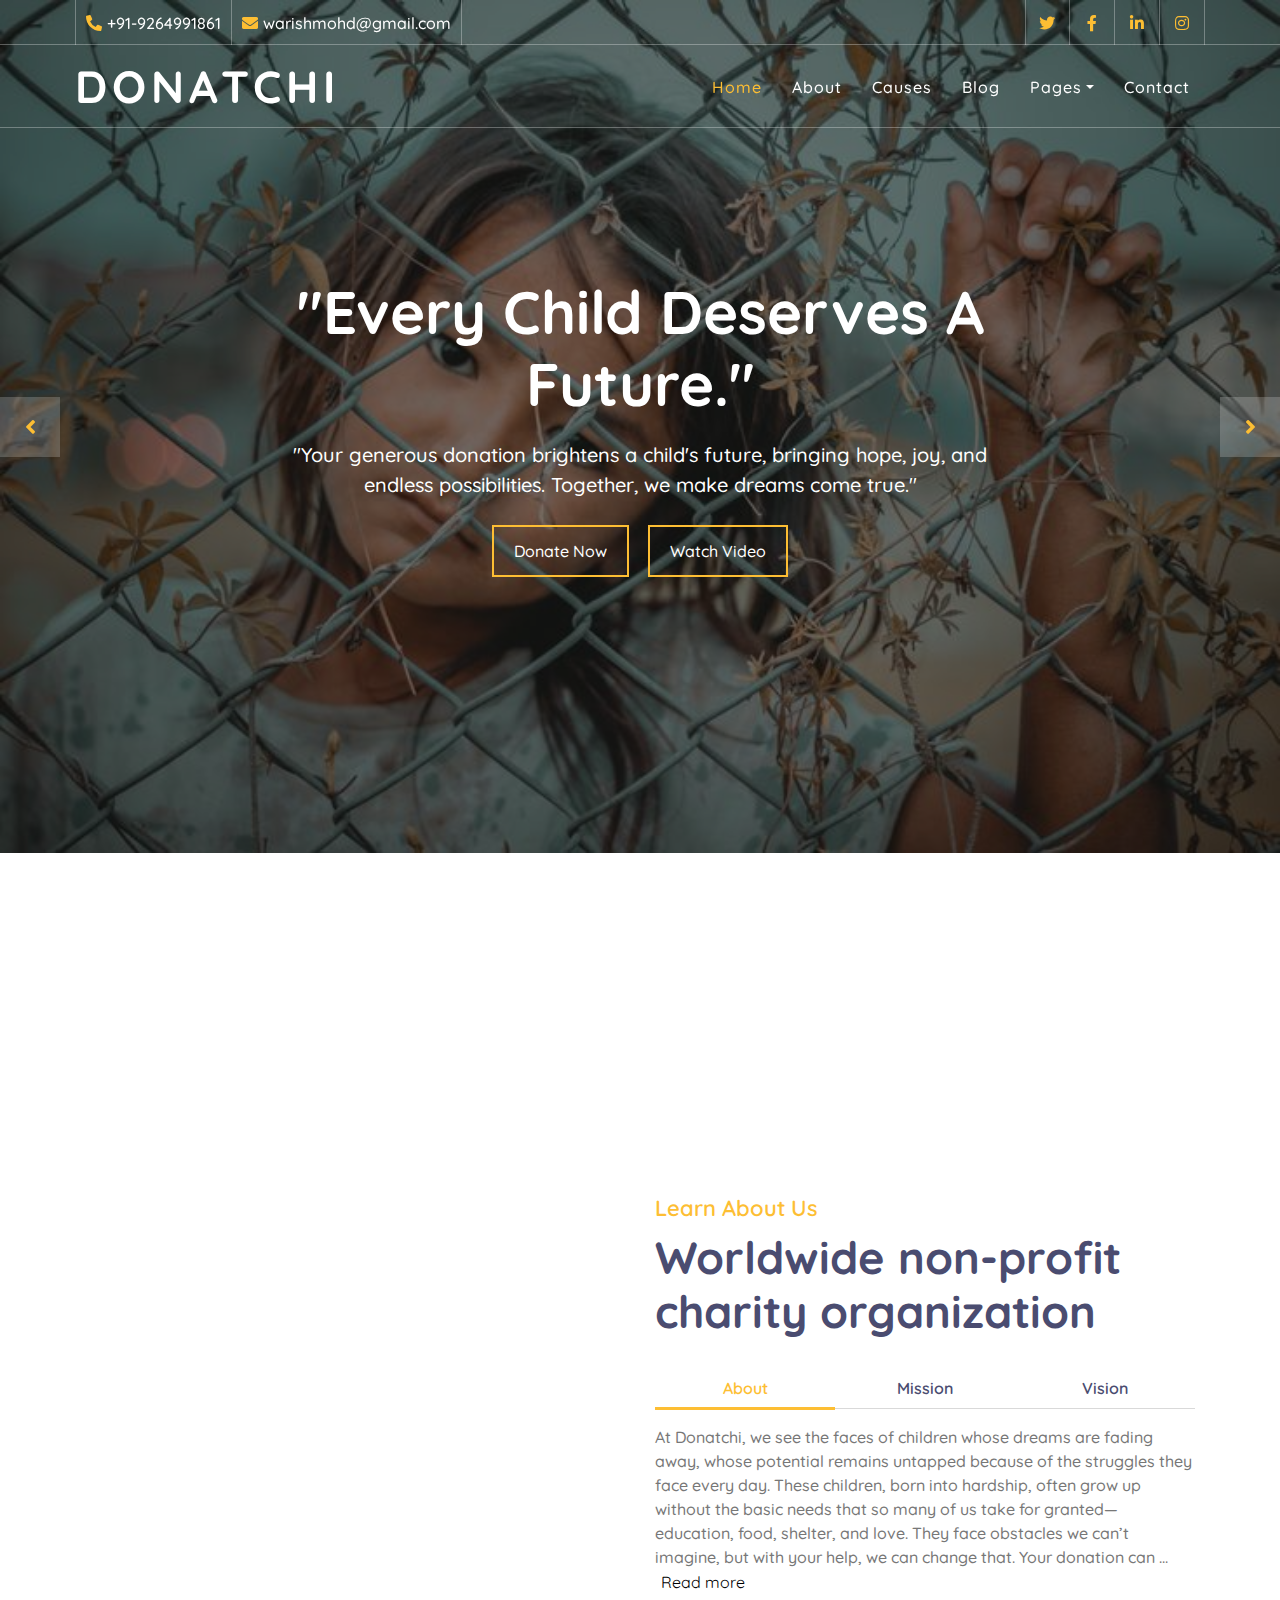
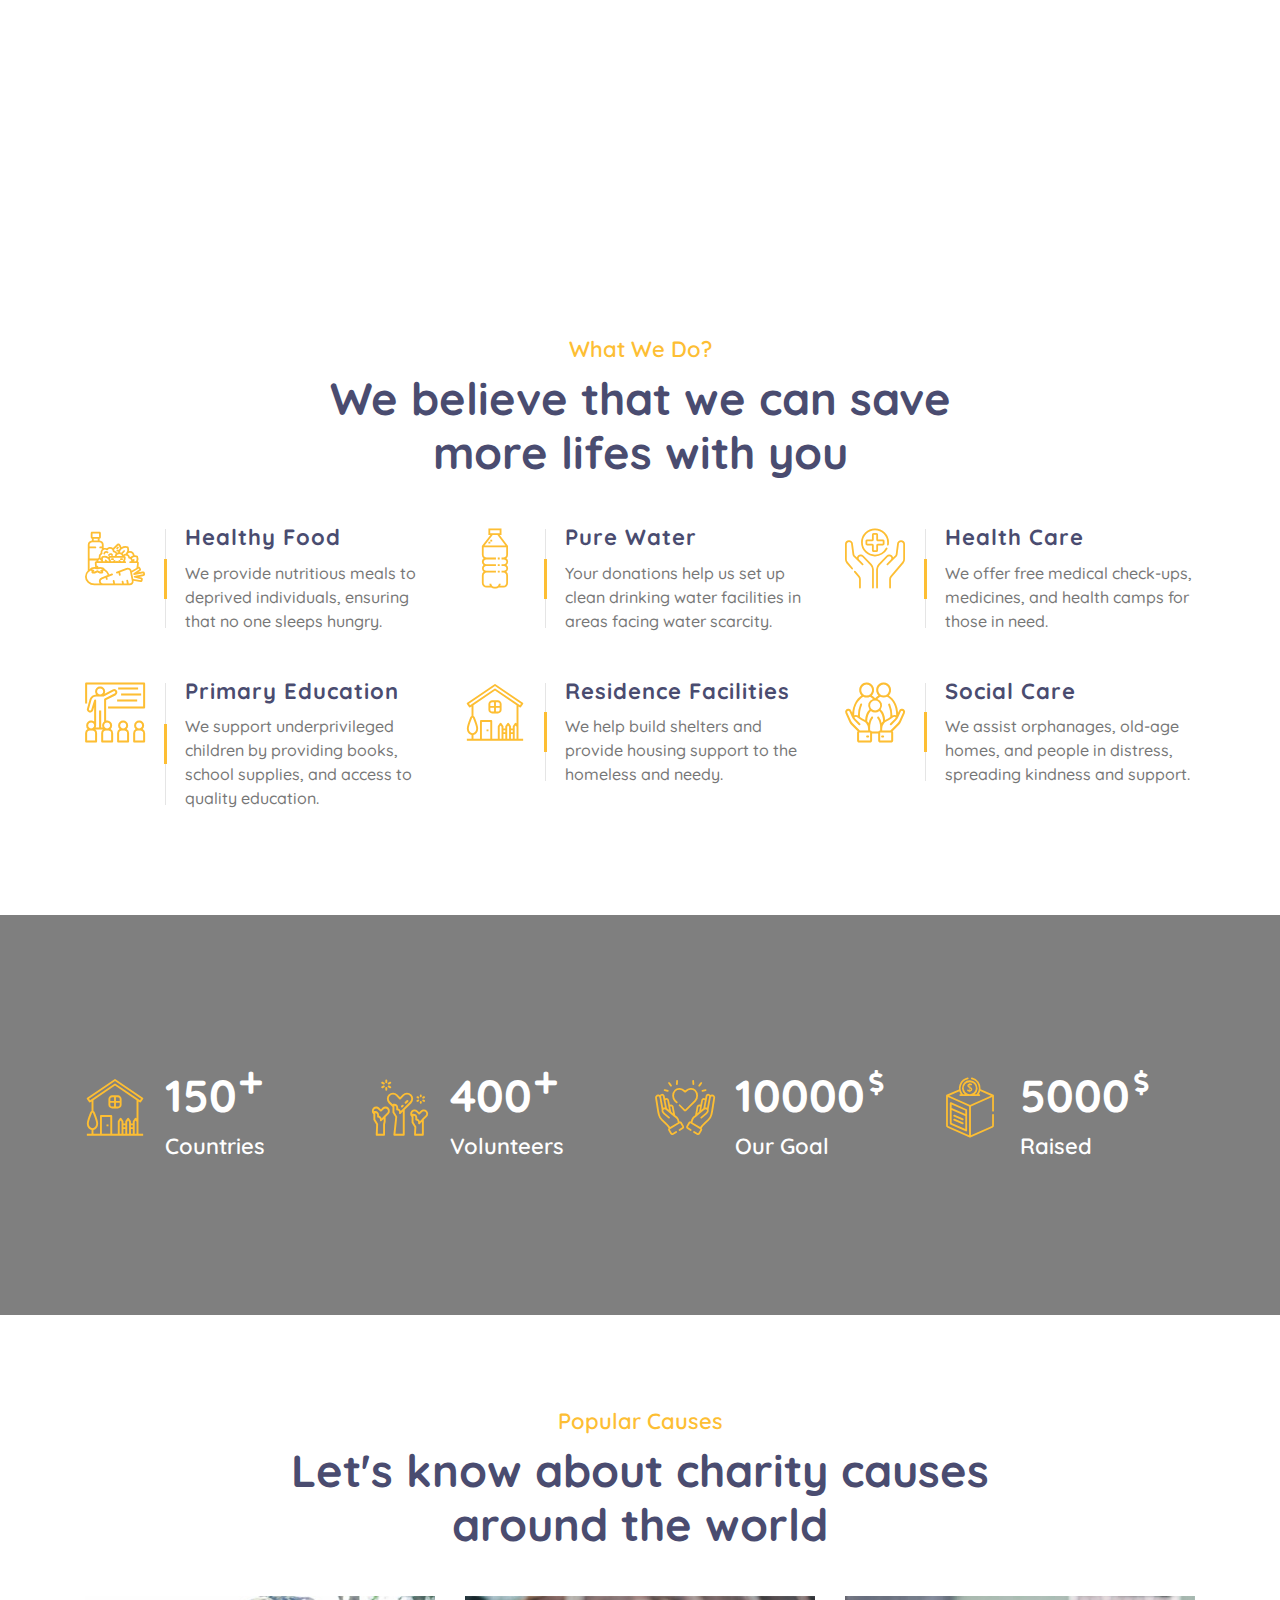
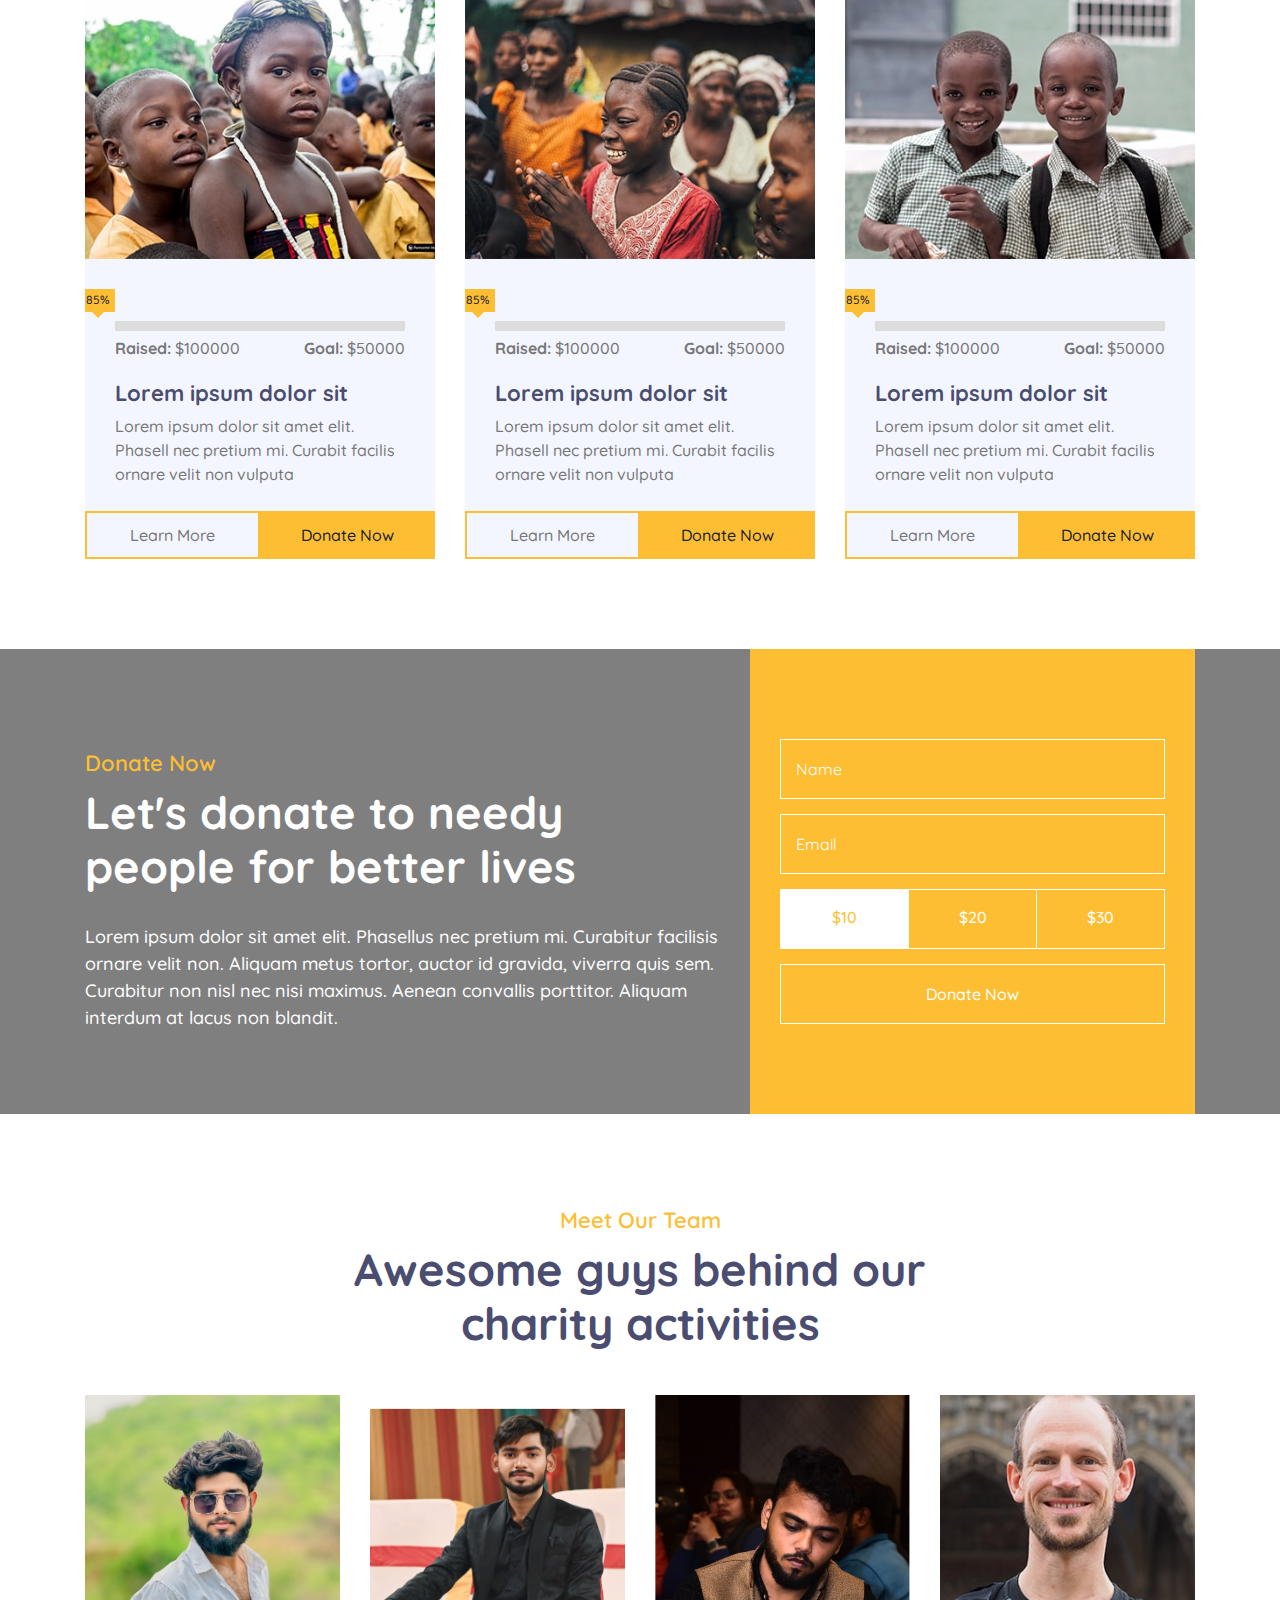
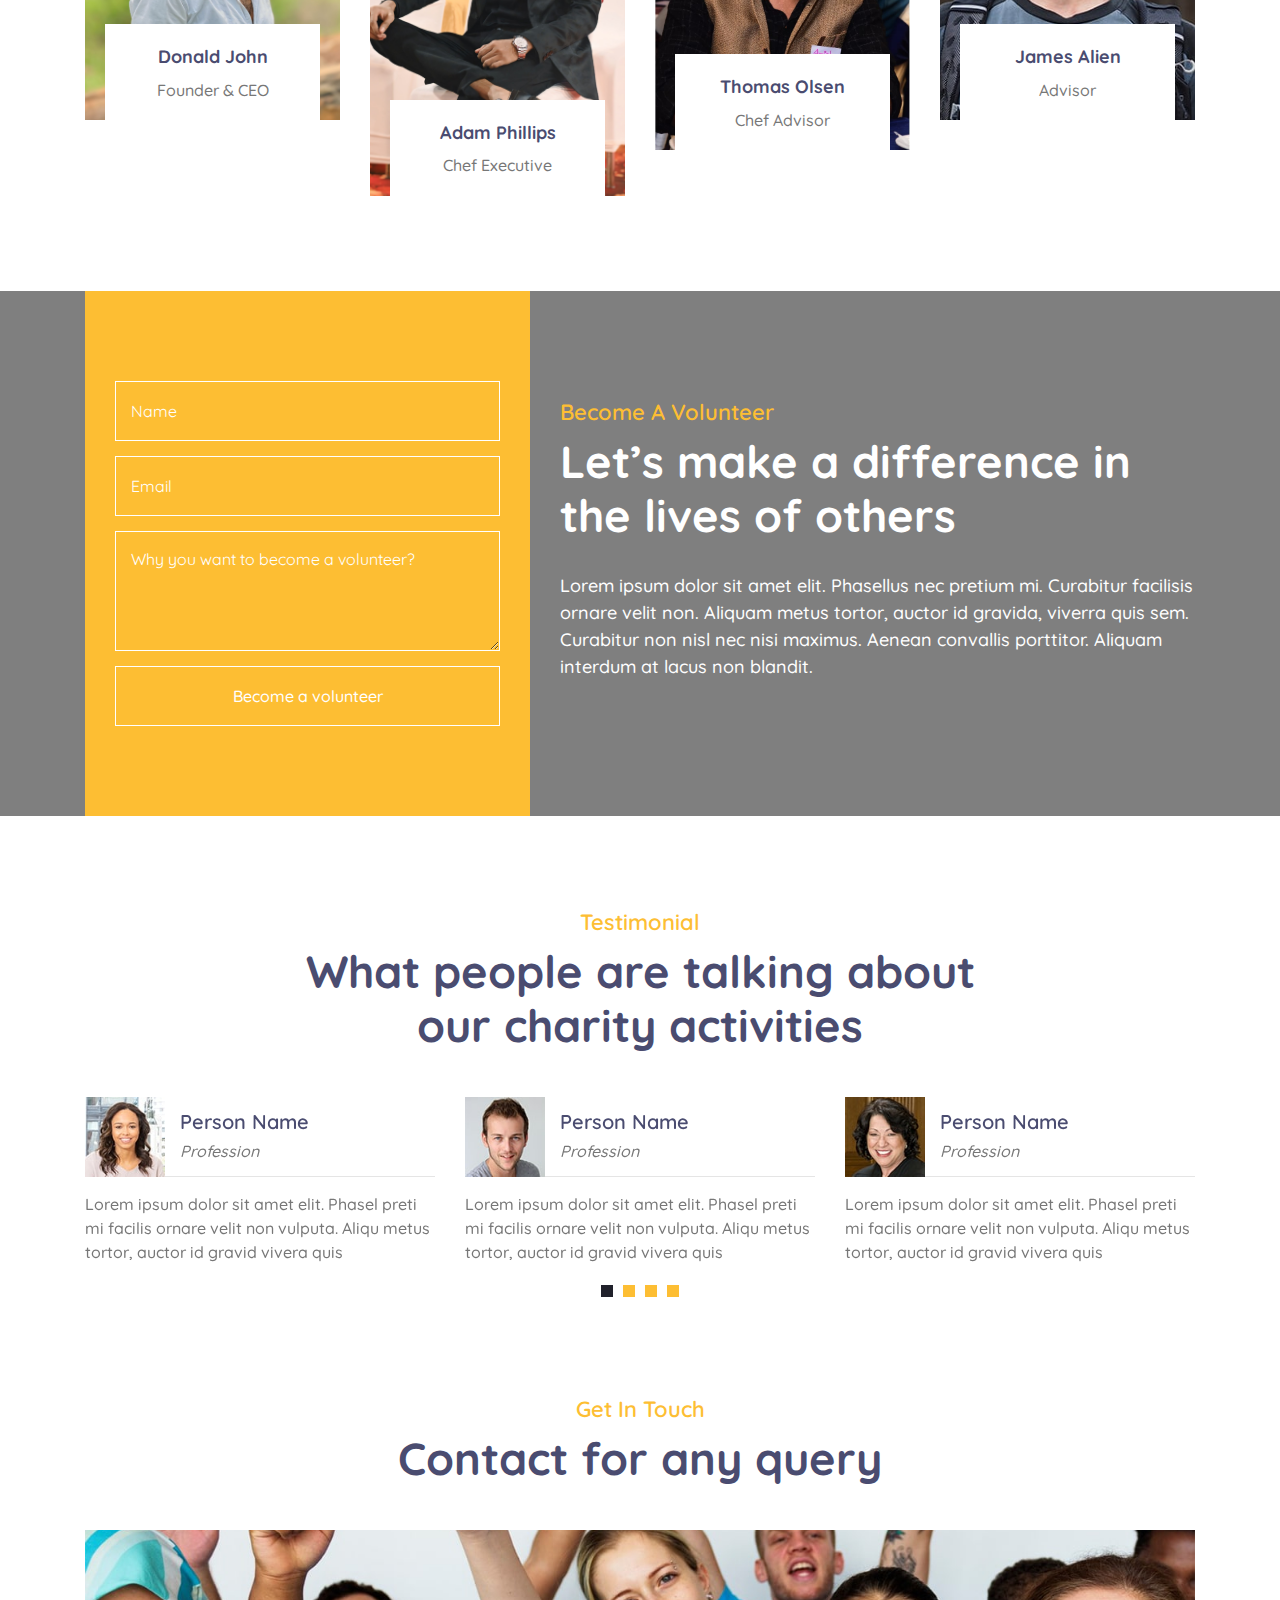
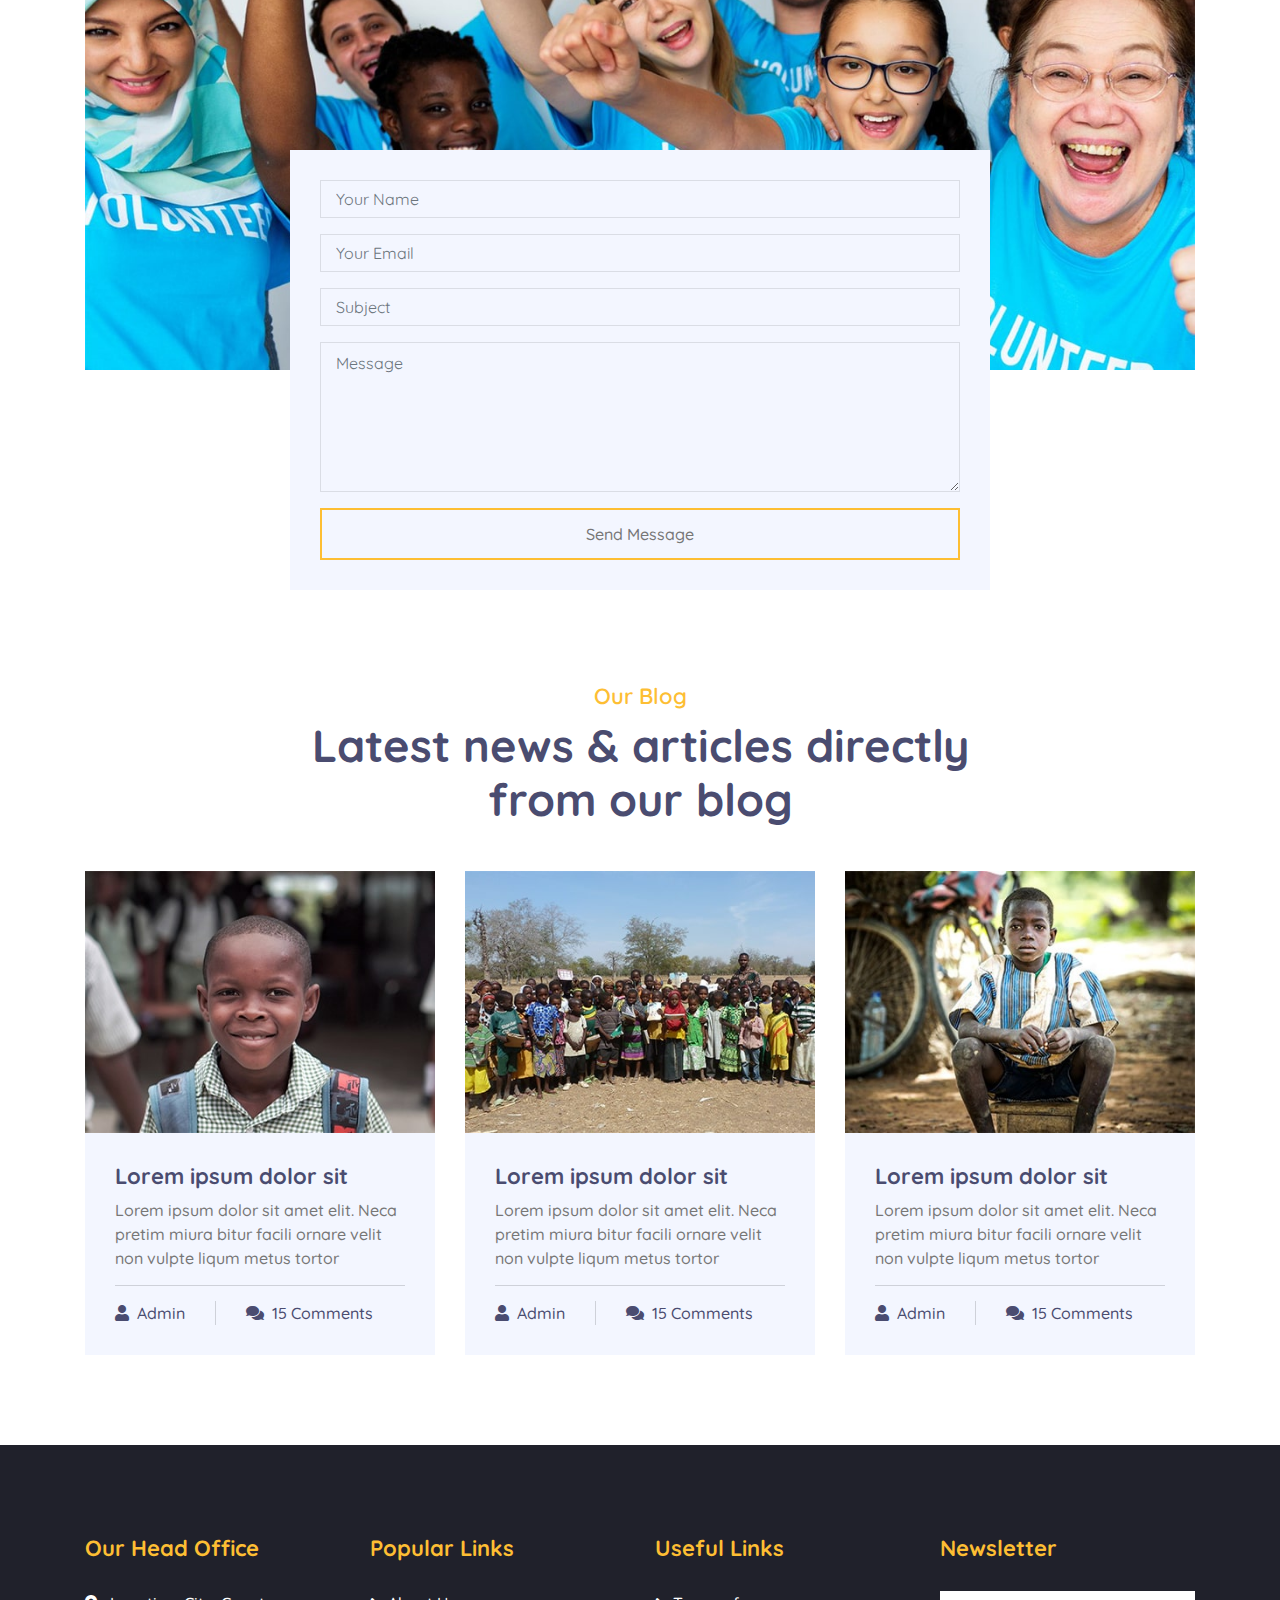
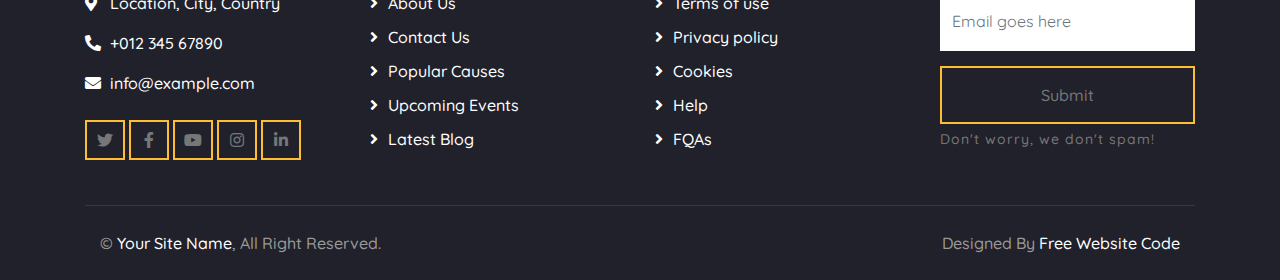
==== commit b998a9cf: "n" ====
--- a/index.html
+++ b/index.html
@@ -244,7 +244,7 @@
                             </div>
                             <div class="service-text">
                                 <h3>Healthy Food</h3>
-                                <p>Lorem ipsum dolor sit amet elit. Phase nec preti facils ornare velit non metus tortor</p>
+                                <p>We provide nutritious meals to deprived individuals, ensuring that no one sleeps hungry.</p>
                             </div>
                         </div>
                     </div>
@@ -255,7 +255,7 @@
                             </div>
                             <div class="service-text">
                                 <h3>Pure Water</h3>
-                                <p>Lorem ipsum dolor sit amet elit. Phase nec preti facils ornare velit non metus tortor</p>
+                                <p>Your donations help us set up clean drinking water facilities in areas facing water scarcity.</p>
                             </div>
                         </div>
                     </div>
@@ -266,7 +266,7 @@
                             </div>
                             <div class="service-text">
                                 <h3>Health Care</h3>
-                                <p>Lorem ipsum dolor sit amet elit. Phase nec preti facils ornare velit non metus tortor</p>
+                                <p>We offer free medical check-ups, medicines, and health camps for those in need.</p>
                             </div>
                         </div>
                     </div>
@@ -277,7 +277,7 @@
                             </div>
                             <div class="service-text">
                                 <h3>Primary Education</h3>
-                                <p>Lorem ipsum dolor sit amet elit. Phase nec preti facils ornare velit non metus tortor</p>
+                                <p> We support underprivileged children by providing books, school supplies, and access to quality education.</p>
                             </div>
                         </div>
                     </div>
@@ -288,7 +288,7 @@
                             </div>
                             <div class="service-text">
                                 <h3>Residence Facilities</h3>
-                                <p>Lorem ipsum dolor sit amet elit. Phase nec preti facils ornare velit non metus tortor</p>
+                                <p>We help build shelters and provide housing support to the homeless and needy.</p>
                             </div>
                         </div>
                     </div>
@@ -299,7 +299,7 @@
                             </div>
                             <div class="service-text">
                                 <h3>Social Care</h3>
-                                <p>Lorem ipsum dolor sit amet elit. Phase nec preti facils ornare velit non metus tortor</p>
+                                <p>We assist orphanages, old-age homes, and people in distress, spreading kindness and support.</p>
                             </div>
                         </div>
                     </div>
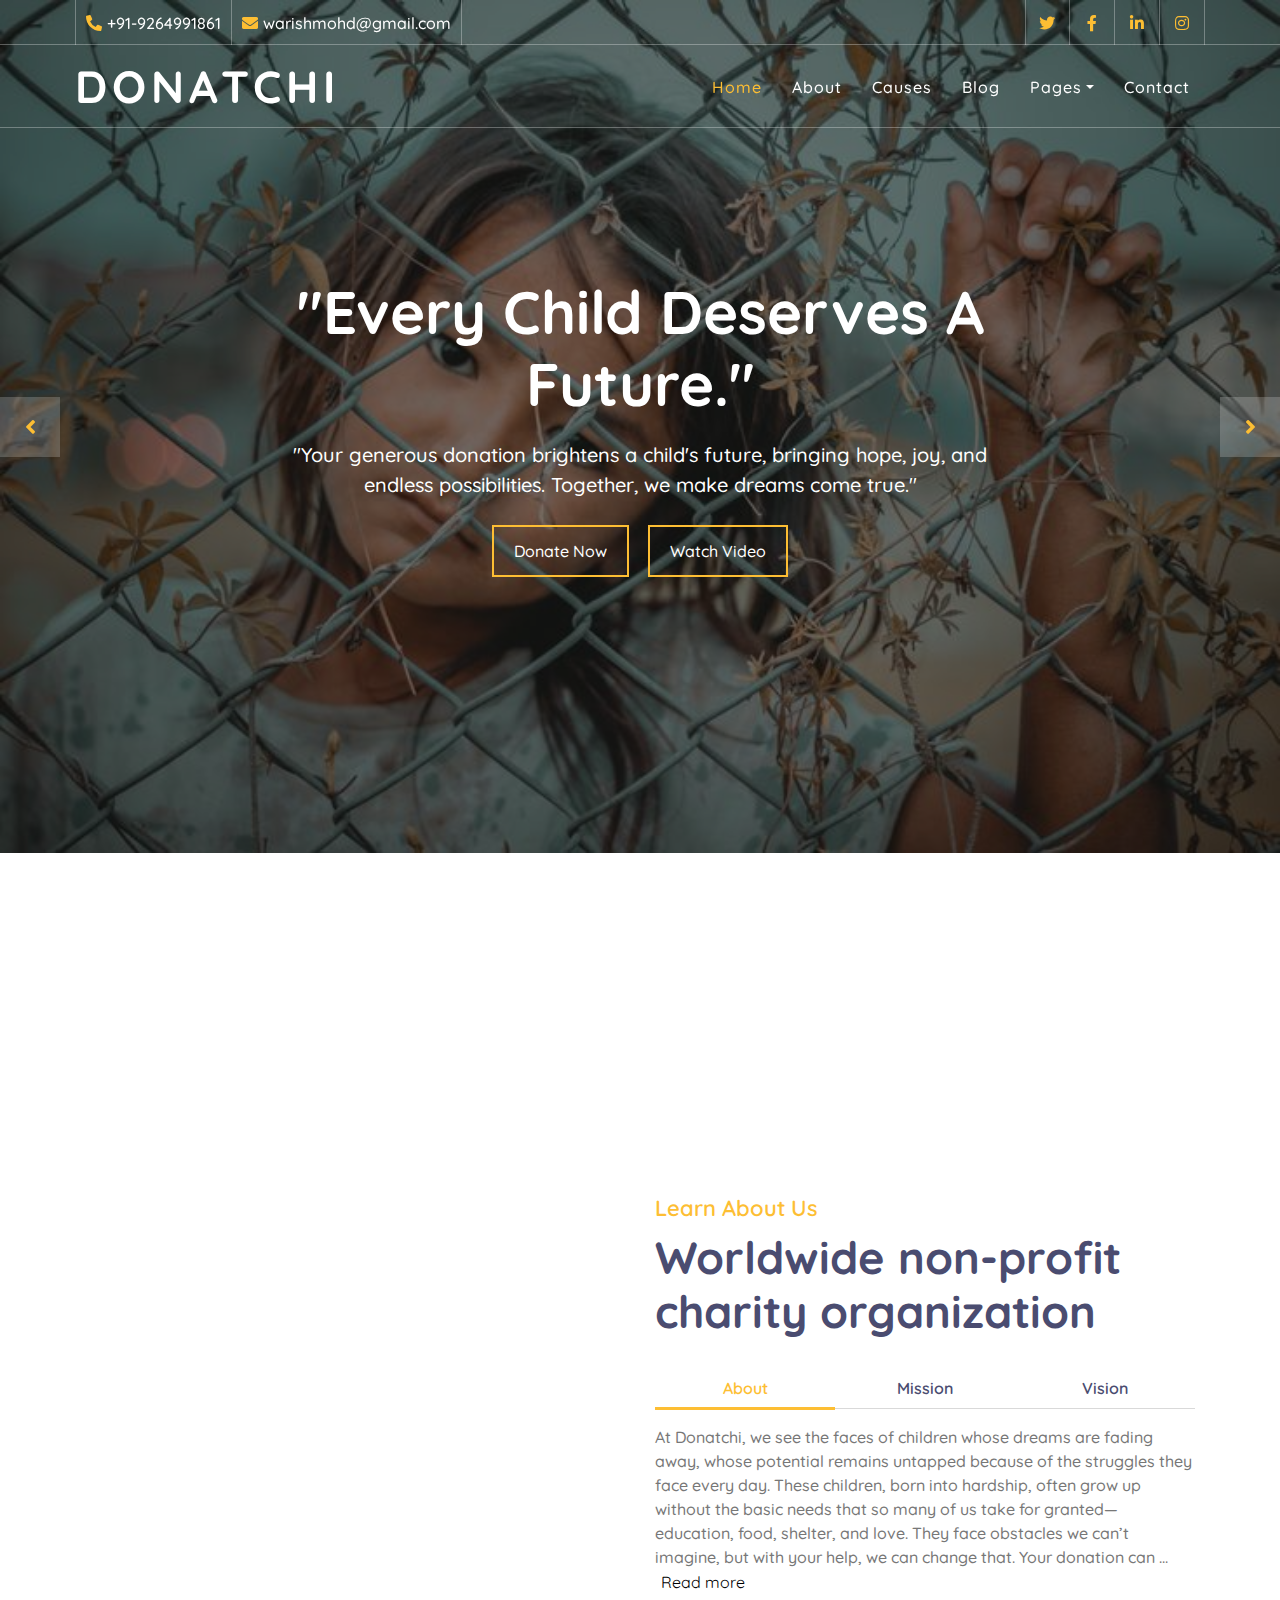
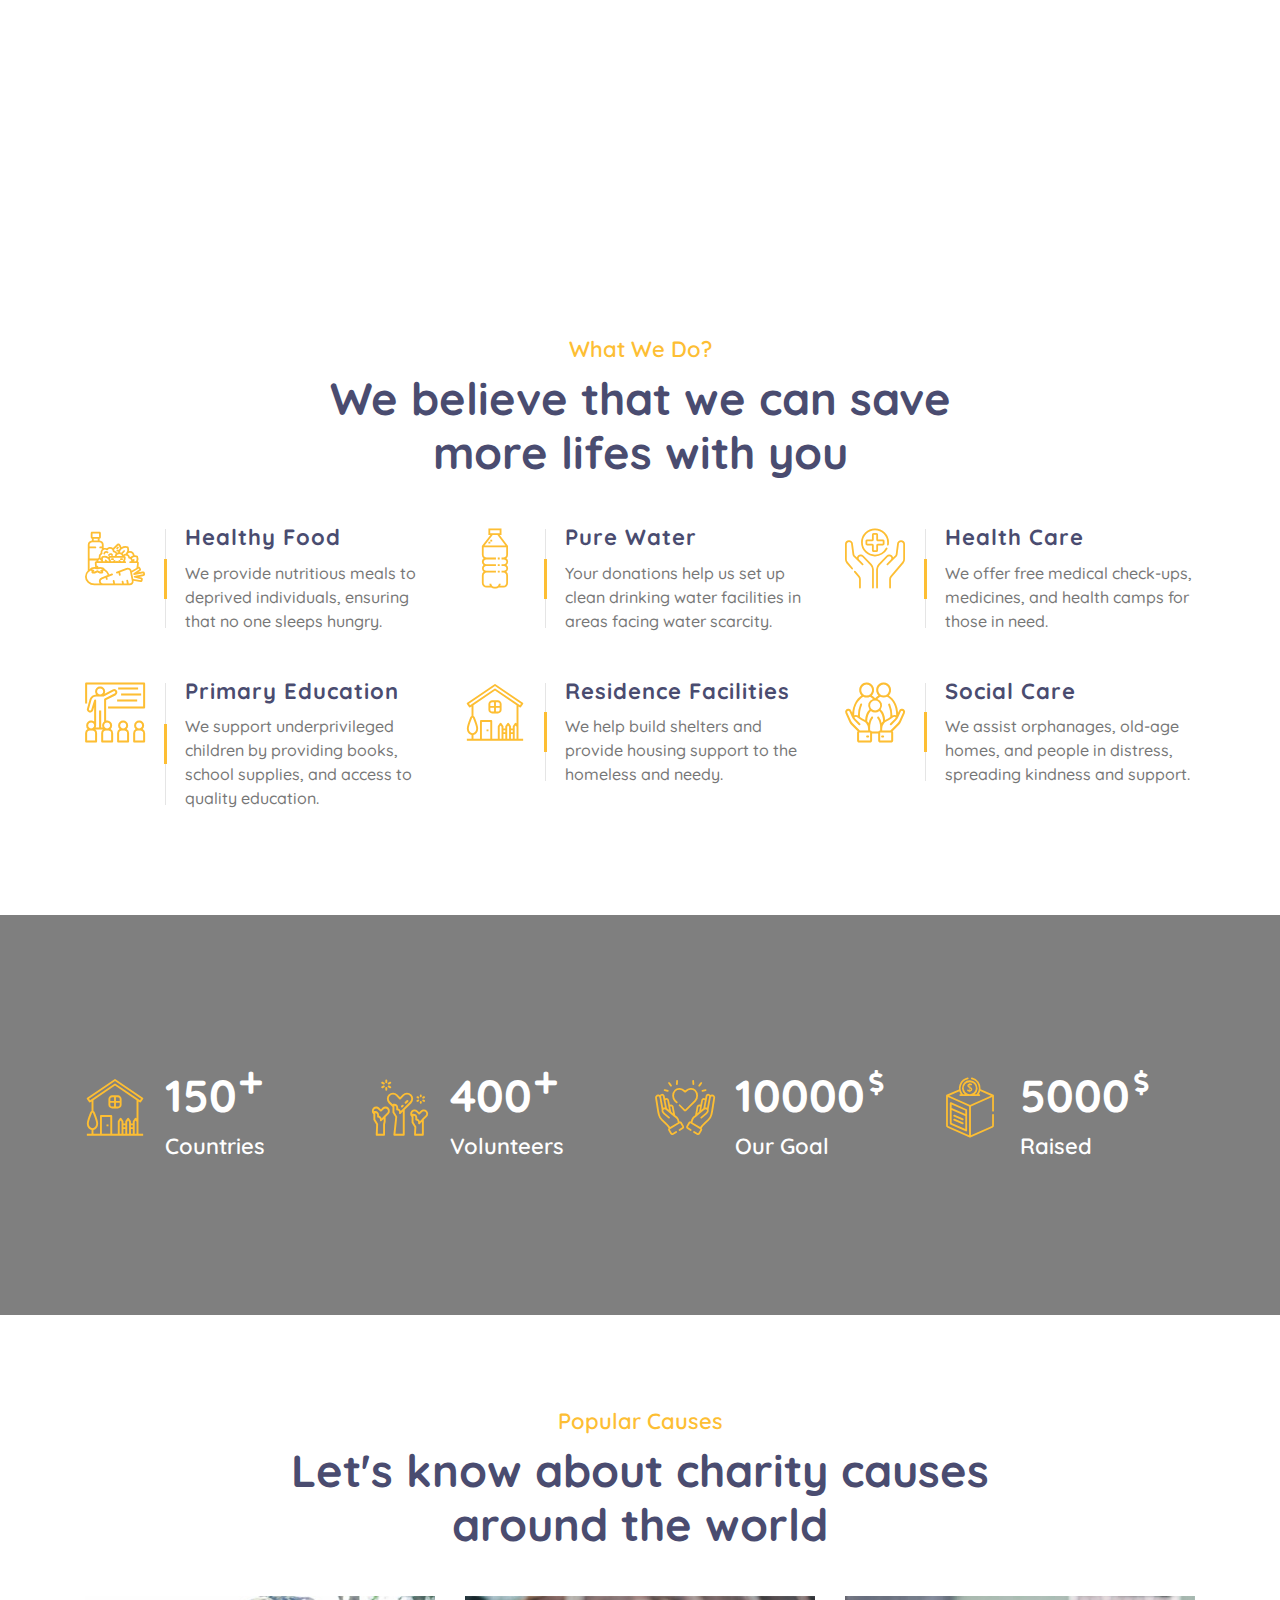
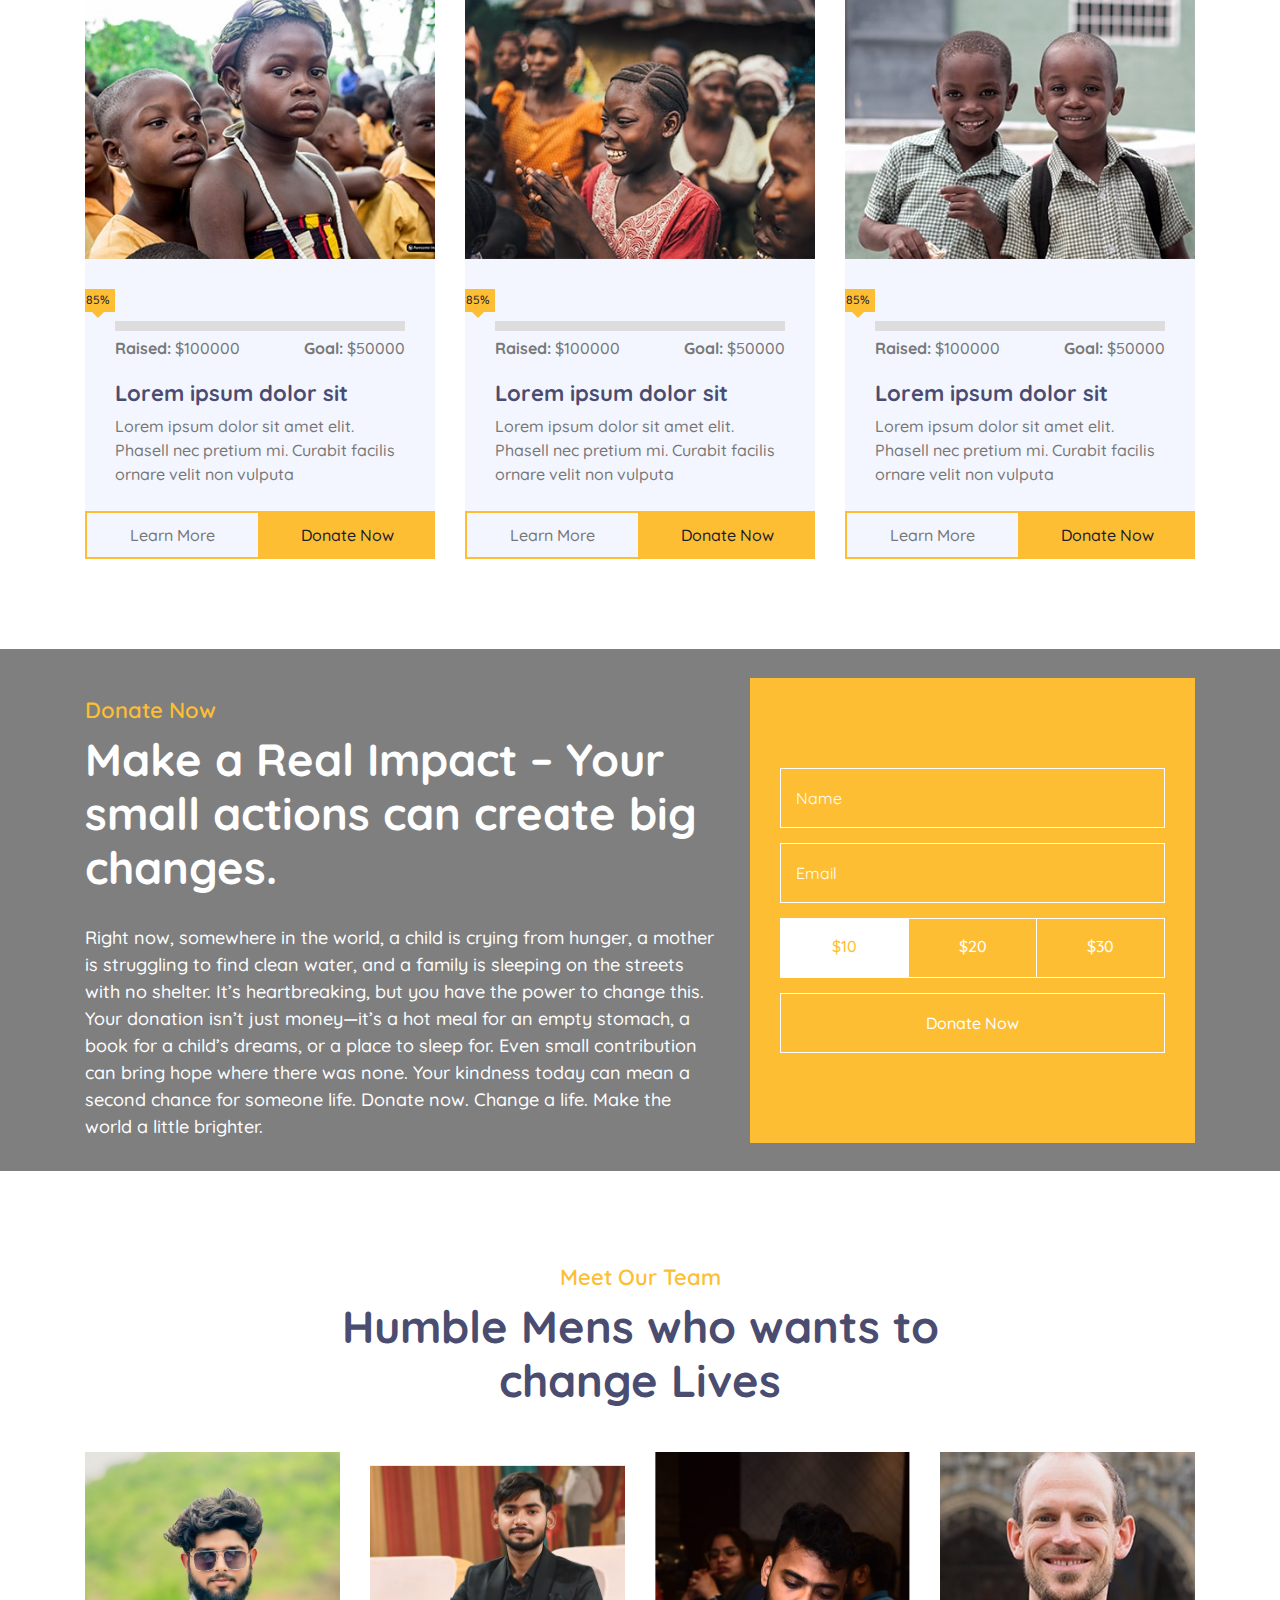
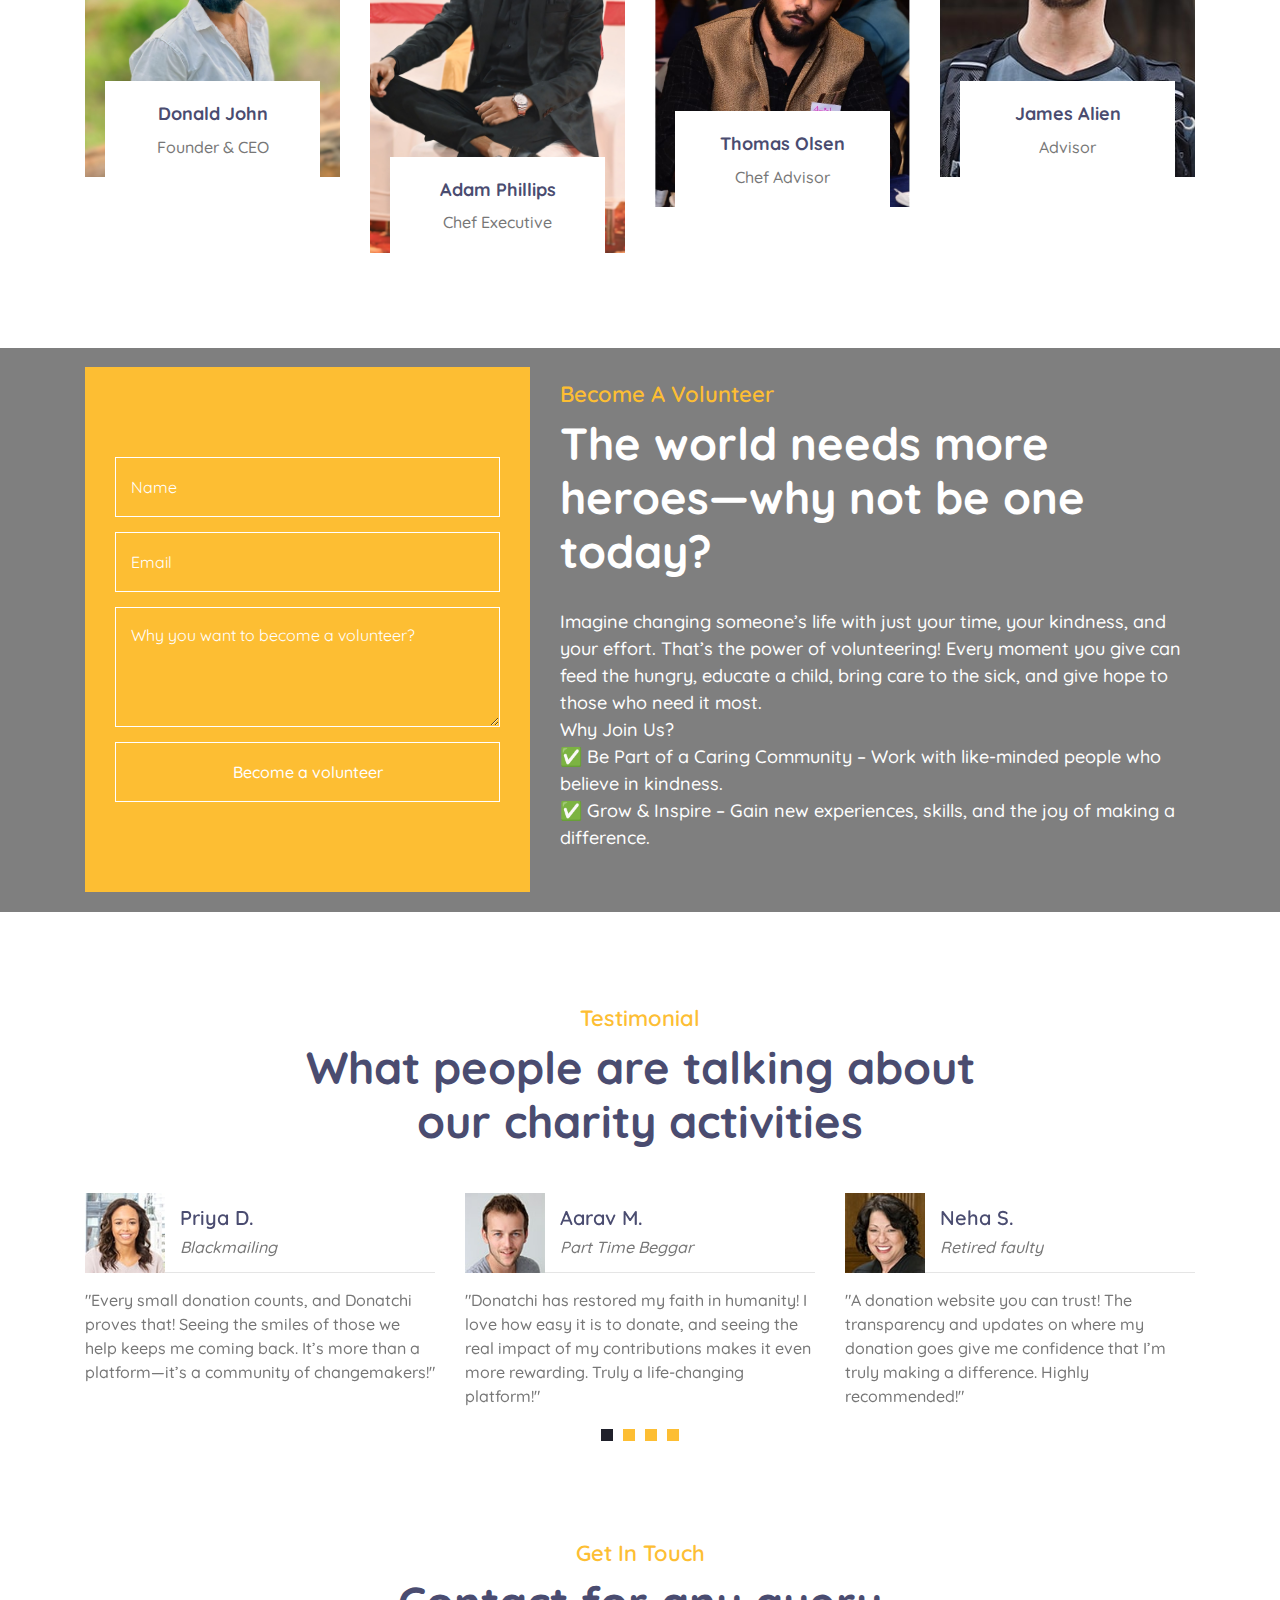
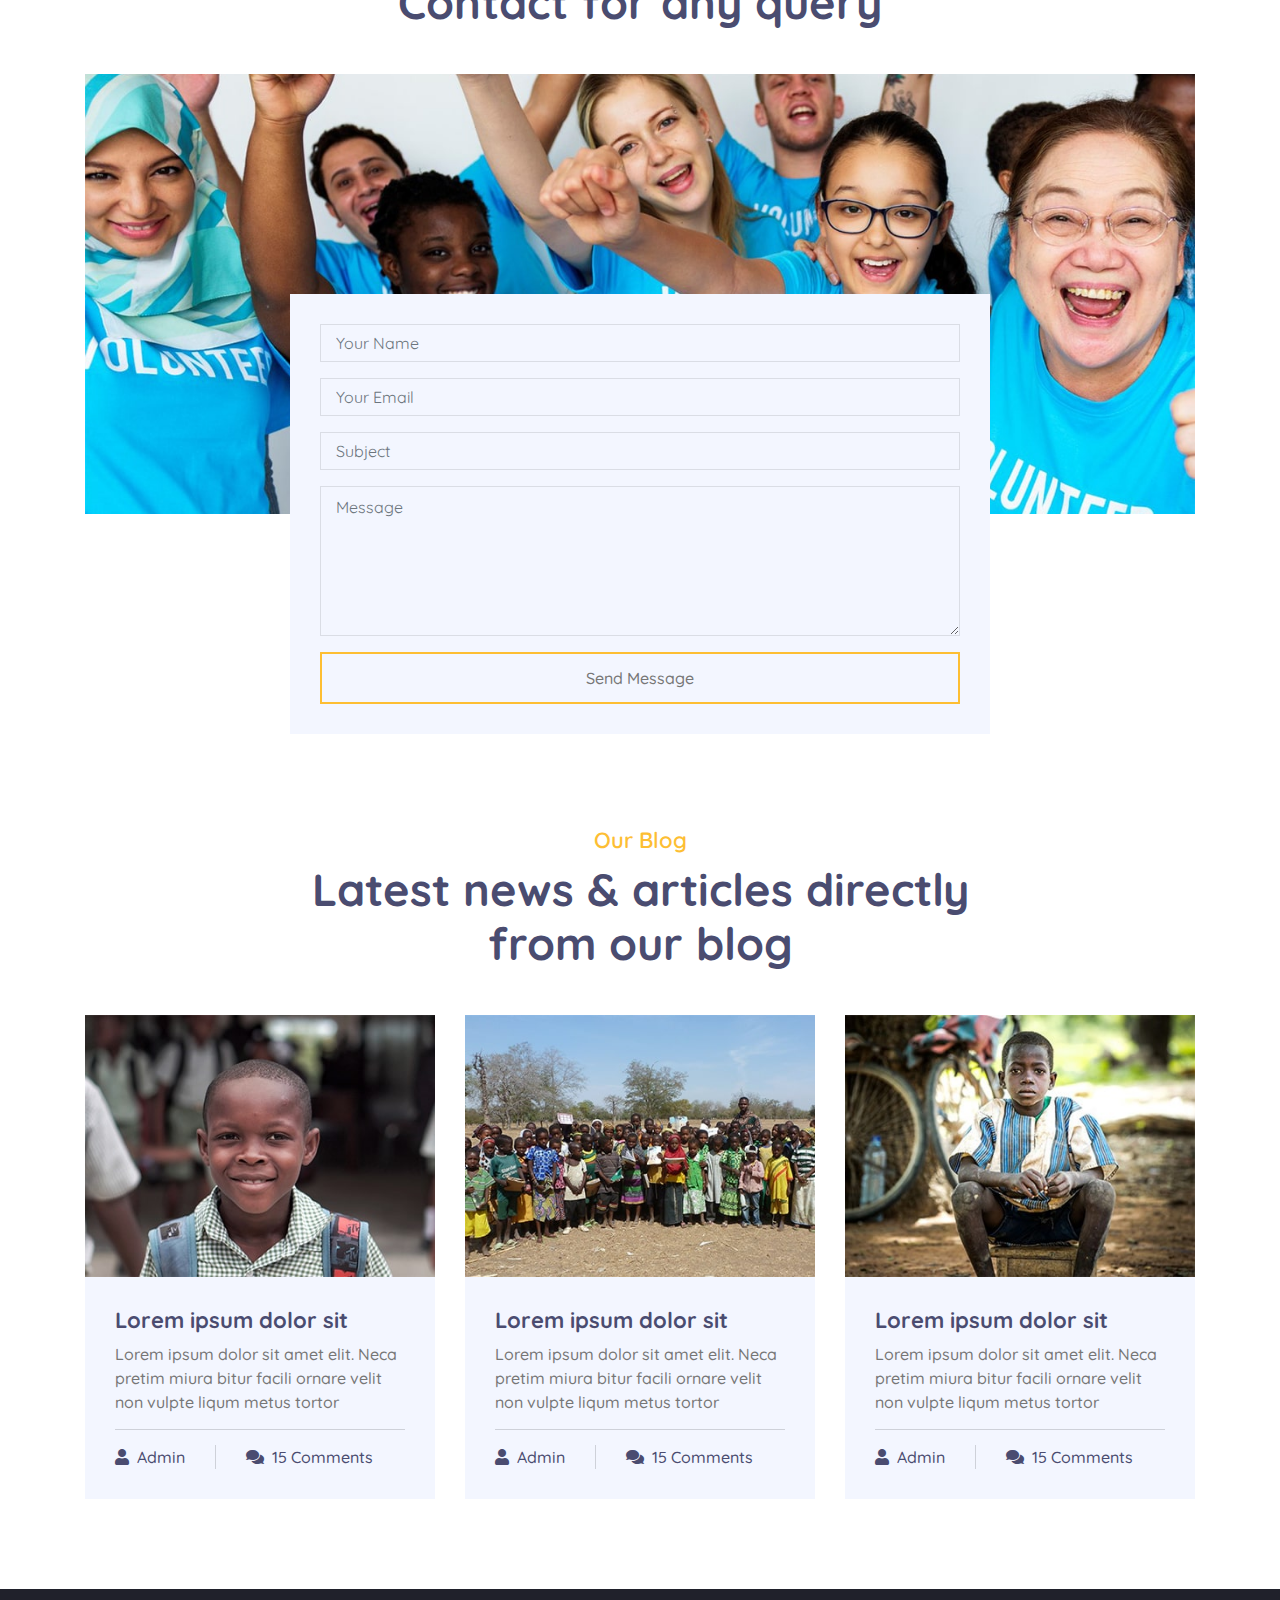
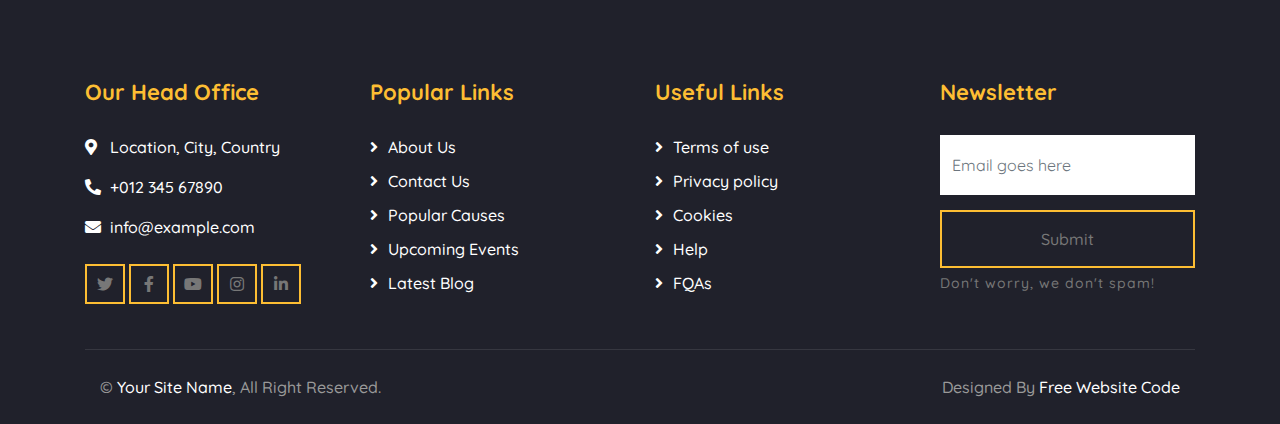
==== commit 4474dbb6: "done" ====
--- a/index.html
+++ b/index.html
@@ -1,521 +1,697 @@
 <!DOCTYPE html>
 <html lang="en">
-    <head>
-        <meta charset="utf-8">
-        <title>Donatchi - Free Charity Website Template</title>
-        <meta content="width=device-width, initial-scale=1.0" name="viewport">
-        <meta content="Free Website Template" name="keywords">
-        <meta content="Free Website Template" name="description">
-
-        <!-- Favicon -->
-        <link href="img/favicon.ico" rel="icon">
-
-        <!-- Google Font -->
-        <link href="https://fonts.googleapis.com/css2?family=Quicksand:wght@300;400;500;600;700&display=swap" rel="stylesheet">
-        
-        <!-- CSS Libraries -->
-        <link href="https://stackpath.bootstrapcdn.com/bootstrap/4.4.1/css/bootstrap.min.css" rel="stylesheet">
-        <link href="https://cdnjs.cloudflare.com/ajax/libs/font-awesome/5.10.0/css/all.min.css" rel="stylesheet">
-        <link href="lib/flaticon/font/flaticon.css" rel="stylesheet">
-        <link href="lib/animate/animate.min.css" rel="stylesheet">
-        <link href="lib/owlcarousel/assets/owl.carousel.min.css" rel="stylesheet">
-
-        <!-- Template Stylesheet -->
-        <link href="css/style.css" rel="stylesheet">
-    </head>
-
-    <body>
-        <!-- Top Bar Start -->
-        <div class="top-bar d-none d-md-block">
-            <div class="container-fluid">
-                <div class="row">
-                    <div class="col-md-8">
-                        <div class="top-bar-left">
-                            <div class="text">
-                                <i class="fa fa-phone-alt"></i>
-                                <p>+91-9264991861</p>
-                            </div>
-                            <div class="text">
-                                <i class="fa fa-envelope"></i>
-                                <p>warishmohd@gmail.com</p>
-                            </div>
-                        </div>
-                    </div>
-                    <div class="col-md-4">
-                        <div class="top-bar-right">
-                            <div class="social">
-                                <a href=""><i class="fab fa-twitter"></i></a>
-                                <a href=""><i class="fab fa-facebook-f"></i></a>
-                                <a href=""><i class="fab fa-linkedin-in"></i></a>
-                                <a href=""><i class="fab fa-instagram"></i></a>
-                            </div>
-                        </div>
-                    </div>
-                </div>
-            </div>
-        </div>
-        <!-- Top Bar End -->
-
-        <!-- Nav Bar Start -->
-        <div class="navbar navbar-expand-lg bg-dark navbar-dark">
-            <div class="container-fluid">
-                <a href="index.html" class="navbar-brand">Donatchi</a>
-                <button type="button" class="navbar-toggler" data-toggle="collapse" data-target="#navbarCollapse">
-                    <span class="navbar-toggler-icon"></span>
-                </button>
-
-                <div class="collapse navbar-collapse justify-content-between" id="navbarCollapse">
-                    <div class="navbar-nav ml-auto">
-                        <a href="index.html" class="nav-item nav-link active">Home</a>
-                        <a href="about.html" class="nav-item nav-link">About</a>
-                        <a href="causes.html" class="nav-item nav-link">Causes</a>
-                        <!-- <a href="event.html" class="nav-item nav-link">Events</a> -->
-                        <a href="blog.html" class="nav-item nav-link">Blog</a>
-                        <div class="nav-item dropdown">
-                            <a href="#" class="nav-link dropdown-toggle" data-toggle="dropdown">Pages</a>
-                            <div class="dropdown-menu">
-                                <a href="single.html" class="dropdown-item">Detail Page</a>
-                                <a href="service.html" class="dropdown-item">What We Do</a>
-                                <a href="team.html" class="dropdown-item">Meet The Team</a>
-                                <a href="donate.html" class="dropdown-item">Donate Now</a>
-                                <a href="volunteer.html" class="dropdown-item">Become A Volunteer</a>
-                            </div>
-                        </div>
-                        <a href="contact.html" class="nav-item nav-link">Contact</a>
-                    </div>
-                </div>
-            </div>
-        </div>
-        <!-- Nav Bar End -->
-
-
-        <!-- Carousel Start -->
-        <div class="carousel">
-            <div class="container-fluid">
-                <div class="owl-carousel">
-                    <div class="carousel-item">
-                        <div class="carousel-img">
-                            <img src="img/index 1.jpg" alt="Image">
-                        </div>
-                        <div class="carousel-text">
-                            <h1>"Every Child Deserves A Future."</h1>
-                            <p>
-                                "Your generous donation brightens a child's future, bringing hope, joy, and endless possibilities. Together, we make dreams come true."
-                            </p>
-                            <div class="carousel-btn">
-                                <a class="btn btn-custom" href="">Donate Now</a>
-                                <a class="btn btn-custom btn-play" data-toggle="modal" data-src="https://www.youtube.com/embed/DWRcNpR6Kdc" data-target="#videoModal">Watch Video</a>
-                            </div>
-                        </div>
-                    </div>
-                    <div class="carousel-item">
-                        <div class="carousel-img">
-                            <img src="img/carousel-2.jpg" alt="Image">
-                        </div>
-                        <div class="carousel-text">
-                            <h1>"Hope Begins With Your Help."</h1>
-                            <p>
-                                "A little kindness can change a child's entire world. Your donation plants the seed for a lifetime of possibilities."
-                            </p>
-                            <div class="carousel-btn">
-                                <a class="btn btn-custom" href="">Donate Now</a>
-                                <a class="btn btn-custom btn-play" data-toggle="modal" data-src="https://www.youtube.com/embed/DWRcNpR6Kdc" data-target="#videoModal">Watch Video</a>
-                            </div>
-                        </div>
-                    </div>
-                    <div class="carousel-item">
-                        <div class="carousel-img">
-                            <img src="img/carousel-3.jpg" alt="Image">
-                        </div>
-                        <div class="carousel-text">
-                            <h1>"Be The Hope They Need."</h1>
-                            <p>
-                                "Your generosity brings warmth and hope to a child’s life, lighting their path to a future full of promise."
-                            </p>
-                            <div class="carousel-btn">
-                                <a class="btn btn-custom" href="donate.html">Donate Now</a>
-                                <a class="btn btn-custom btn-play" data-toggle="modal" data-src="https://www.youtube.com/embed/DWRcNpR6Kdc" data-target="#videoModal">Watch Video</a>
-                            </div>
-                        </div>
-                    </div>
-                </div>
-            </div>
-        </div>
-        <!-- Carousel End -->
-
-        <!-- Video Modal Start-->
-        <div class="modal fade" id="videoModal" tabindex="-1" role="dialog" aria-labelledby="exampleModalLabel" aria-hidden="true">
-            <div class="modal-dialog" role="document">
-                <div class="modal-content">
-                    <div class="modal-body">
-                        <button type="button" class="close" data-dismiss="modal" aria-label="Close">
-                            <span aria-hidden="true">&times;</span>
-                        </button>        
-                        <!-- 16:9 aspect ratio -->
-                        <div class="embed-responsive embed-responsive-16by9">
-                            <iframe class="embed-responsive-item" src="" id="video"  allowscriptaccess="always" allow="autoplay"></iframe>
-                        </div>
-                    </div>
-                </div>
-            </div>
-        </div> 
-        <!-- Video Modal End -->
-        
-
-        <!-- About Start -->
-        <div class="about">
-            <div class="container">
-                <div class="row align-items-center">
-                    <div class="col-lg-6">
-                        <div class="about-img" data-parallax="scroll" data-image-src="img/about.jpg"></div>
-                    </div>
-                    <div class="col-lg-6">
-                        <div class="section-header">
-                            <p>Learn About Us</p>
-                            <h2>Worldwide non-profit charity organization</h2>
-                        </div>
-                        <div class="about-tab">
-                            <ul class="nav nav-pills nav-justified">
-                                <li class="nav-item">
-                                    <a class="nav-link active" data-toggle="pill" href="#tab-content-1">About</a>
-                                </li>
-                                <li class="nav-item">
-                                    <a class="nav-link" data-toggle="pill" href="#tab-content-2">Mission</a>
-                                </li>
-                                <li class="nav-item">
-                                    <a class="nav-link" data-toggle="pill" href="#tab-content-3">Vision</a>
-                                </li>
-                            </ul>
-
-                            <div class="tab-content">
-                                <div id="tab-content-1" class="container tab-pane active">
-                                    At Donatchi, we see the faces of children whose dreams are fading away, whose potential remains untapped because of the struggles they face every day. These children, born into hardship, often grow up without the basic needs that so many of us take for granted—education, food, shelter, and love. They face obstacles we can’t imagine, but with your help, we can change that.
-
-                                    Your donation can <span id="dots">...</span> <span id="more">light the way for a child trapped in the cycle of poverty, offering them the opportunity to learn, to grow, to dream. Every penny you contribute brings a child one step closer to a brighter future—a future that might otherwise remain out of reach.
-                                    
-                                    These children need us. They need you.
-                                    
-                                    Join Donatchi in offering a chance to those who have almost lost hope. Every act of kindness helps heal the pain they carry. Your generosity could be the lifeline that gives a child the chance they deserve.
-                                    
-                                    Don’t let their dreams fade. Together, we can change their story.</span>
-                                    <button onclick="myFunction()" id="myBtn">Read more</button>
-                                    
-                                </div>
-                                <div id="tab-content-2" class="container tab-pane fade">
-                                    We’re on a mission to change the world for children who have been forgotten, left behind, and deprived of the basic opportunities that should be their right. Every child deserves the chance to dream, to thrive, to live without fear of hunger or neglect. But for millions of children in need, this reality feels  <span id="dotss">...</span> <span id="moree">out of reach.
-
-                                        We believe that by providing access to education, healthcare, food, and safe spaces to grow, we can unlock their potential and help them overcome unimaginable challenges. Our mission is to give each child the support they need not just to survive, but to truly flourish.
-                                        
-                                        Every donation you make doesn’t just offer a temporary fix—it transforms a child’s life forever. It gives them a chance to dream, a chance to learn, a chance to build a better future. Together, we can create a world where no child’s potential is limited by their circumstances.
-                                        
-                                        With Donatchi, you’re not just giving money—you’re giving hope, opportunity, and a brighter future. Let’s come together to make sure every child’s dream has a chance to soar.</span>
-                                        <button onclick="myFunctionn()" id="myBtnn">Read more</button>
-                                </div>
-                                <div id="tab-content-3" class="container tab-pane fade">
-                                   
-At Donatchi, we envision a world where every child has the opportunity to thrive, no matter their background or circumstances. A world where children are not limited by poverty or lack of resources, but empowered to dream big, grow strong, and reach their full potential.
-
-We see a future where <span id="dotsss">...</span> <span id="moreee"> every child has access to the basics they deserve—education, food, healthcare, and safety—so they can break free from the cycle of hardship and build a brighter tomorrow.
-
-Our vision is to create lasting change, one child at a time, by providing the support and opportunities they need to transform their lives. Together, with your help, we can make this vision a reality and ensure that every child has a fair chance at a future filled with hope and possibility. </span>
-<button onclick="myFunctionnn()" id="myBtnnn">Read more</button>
-                                </div>
-                            </div>
-                        </div>
-                    </div>
-                </div>
-            </div>
-        </div>
-        <!-- About End -->
-
-
-        <!-- Service Start -->
-        <div class="service">
-            <div class="container">
-                <div class="section-header text-center">
-                    <p>What We Do?</p>
-                    <h2>We believe that we can save more lifes with you</h2>
-                </div>
-                <div class="row">
-                    <div class="col-lg-4 col-md-6">
-                        <div class="service-item">
-                            <div class="service-icon">
-                                <i class="flaticon-diet"></i>
-                            </div>
-                            <div class="service-text">
-                                <h3>Healthy Food</h3>
-                                <p>We provide nutritious meals to deprived individuals, ensuring that no one sleeps hungry.</p>
-                            </div>
-                        </div>
-                    </div>
-                    <div class="col-lg-4 col-md-6">
-                        <div class="service-item">
-                            <div class="service-icon">
-                                <i class="flaticon-water"></i>
-                            </div>
-                            <div class="service-text">
-                                <h3>Pure Water</h3>
-                                <p>Your donations help us set up clean drinking water facilities in areas facing water scarcity.</p>
-                            </div>
-                        </div>
-                    </div>
-                    <div class="col-lg-4 col-md-6">
-                        <div class="service-item">
-                            <div class="service-icon">
-                                <i class="flaticon-healthcare"></i>
-                            </div>
-                            <div class="service-text">
-                                <h3>Health Care</h3>
-                                <p>We offer free medical check-ups, medicines, and health camps for those in need.</p>
-                            </div>
-                        </div>
-                    </div>
-                    <div class="col-lg-4 col-md-6">
-                        <div class="service-item">
-                            <div class="service-icon">
-                                <i class="flaticon-education"></i>
-                            </div>
-                            <div class="service-text">
-                                <h3>Primary Education</h3>
-                                <p> We support underprivileged children by providing books, school supplies, and access to quality education.</p>
-                            </div>
-                        </div>
-                    </div>
-                    <div class="col-lg-4 col-md-6">
-                        <div class="service-item">
-                            <div class="service-icon">
-                                <i class="flaticon-home"></i>
-                            </div>
-                            <div class="service-text">
-                                <h3>Residence Facilities</h3>
-                                <p>We help build shelters and provide housing support to the homeless and needy.</p>
-                            </div>
-                        </div>
-                    </div>
-                    <div class="col-lg-4 col-md-6">
-                        <div class="service-item">
-                            <div class="service-icon">
-                                <i class="flaticon-social-care"></i>
-                            </div>
-                            <div class="service-text">
-                                <h3>Social Care</h3>
-                                <p>We assist orphanages, old-age homes, and people in distress, spreading kindness and support.</p>
-                            </div>
-                        </div>
-                    </div>
-                </div>
-            </div>
-        </div>
-        <!-- Service End -->
-        
-        
-        <!-- Facts Start -->
-        <div class="facts" data-parallax="scroll" data-image-src="img/facts.jpg">
-            <div class="container">
-                <div class="row">
-                    <div class="col-lg-3 col-md-6">
-                        <div class="facts-item">
-                            <i class="flaticon-home"></i>
-                            <div class="facts-text">
-                                <h3 class="facts-plus" data-toggle="counter-up">150</h3>
-                                <p>Countries</p>
-                            </div>
-                        </div>
-                    </div>
-                    <div class="col-lg-3 col-md-6">
-                        <div class="facts-item">
-                            <i class="flaticon-charity"></i>
-                            <div class="facts-text">
-                                <h3 class="facts-plus" data-toggle="counter-up">400</h3>
-                                <p>Volunteers</p>
-                            </div>
-                        </div>
-                    </div>
-                    <div class="col-lg-3 col-md-6">
-                        <div class="facts-item">
-                            <i class="flaticon-kindness"></i>
-                            <div class="facts-text">
-                                <h3 class="facts-dollar" data-toggle="counter-up">10000</h3>
-                                <p>Our Goal</p>
-                            </div>
-                        </div>
-                    </div>
-                    <div class="col-lg-3 col-md-6">
-                        <div class="facts-item">
-                            <i class="flaticon-donation"></i>
-                            <div class="facts-text">
-                                <h3 class="facts-dollar" data-toggle="counter-up">5000</h3>
-                                <p>Raised</p>
-                            </div>
-                        </div>
-                    </div>
-                </div>
-            </div>
-        </div>
-        <!-- Facts End -->
-        
-        
-        <!-- Causes Start -->
-        <div class="causes">
-            <div class="container">
-                <div class="section-header text-center">
-                    <p>Popular Causes</p>
-                    <h2>Let's know about charity causes around the world</h2>
-                </div>
-                <div class="owl-carousel causes-carousel">
-                    <div class="causes-item">
-                        <div class="causes-img">
-                            <img src="img/causes-1.jpg" alt="Image">
-                        </div>
-                        <div class="causes-progress">
-                            <div class="progress">
-                                <div class="progress-bar" role="progressbar" aria-valuenow="85" aria-valuemin="0" aria-valuemax="100">
-                                    <span>85%</span>
-                                </div>
-                            </div>
-                            <div class="progress-text">
-                                <p><strong>Raised:</strong> $100000</p>
-                                <p><strong>Goal:</strong> $50000</p>
-                            </div>
-                        </div>
-                        <div class="causes-text">
-                            <h3>Lorem ipsum dolor sit</h3>
-                            <p>Lorem ipsum dolor sit amet elit. Phasell nec pretium mi. Curabit facilis ornare velit non vulputa</p>
-                        </div>
-                        <div class="causes-btn">
-                            <a class="btn btn-custom">Learn More</a>
-                            <a class="btn btn-custom">Donate Now</a>
-                        </div>
-                    </div>
-                    <div class="causes-item">
-                        <div class="causes-img">
-                            <img src="img/causes-2.jpg" alt="Image">
-                        </div>
-                        <div class="causes-progress">
-                            <div class="progress">
-                                <div class="progress-bar" role="progressbar" aria-valuenow="85" aria-valuemin="0" aria-valuemax="100">
-                                    <span>85%</span>
-                                </div>
-                            </div>
-                            <div class="progress-text">
-                                <p><strong>Raised:</strong> $100000</p>
-                                <p><strong>Goal:</strong> $50000</p>
-                            </div>
-                        </div>
-                        <div class="causes-text">
-                            <h3>Lorem ipsum dolor sit</h3>
-                            <p>Lorem ipsum dolor sit amet elit. Phasell nec pretium mi. Curabit facilis ornare velit non vulputa</p>
-                        </div>
-                        <div class="causes-btn">
-                            <a class="btn btn-custom">Learn More</a>
-                            <a class="btn btn-custom">Donate Now</a>
-                        </div>
-                    </div>
-                    <div class="causes-item">
-                        <div class="causes-img">
-                            <img src="img/causes-3.jpg" alt="Image">
-                        </div>
-                        <div class="causes-progress">
-                            <div class="progress">
-                                <div class="progress-bar" role="progressbar" aria-valuenow="85" aria-valuemin="0" aria-valuemax="100">
-                                    <span>85%</span>
-                                </div>
-                            </div>
-                            <div class="progress-text">
-                                <p><strong>Raised:</strong> $100000</p>
-                                <p><strong>Goal:</strong> $50000</p>
-                            </div>
-                        </div>
-                        <div class="causes-text">
-                            <h3>Lorem ipsum dolor sit</h3>
-                            <p>Lorem ipsum dolor sit amet elit. Phasell nec pretium mi. Curabit facilis ornare velit non vulputa</p>
-                        </div>
-                        <div class="causes-btn">
-                            <a class="btn btn-custom">Learn More</a>
-                            <a class="btn btn-custom">Donate Now</a>
-                        </div>
-                    </div>
-                    <div class="causes-item">
-                        <div class="causes-img">
-                            <img src="img/causes-4.jpg" alt="Image">
-                        </div>
-                        <div class="causes-progress">
-                            <div class="progress">
-                                <div class="progress-bar" role="progressbar" aria-valuenow="85" aria-valuemin="0" aria-valuemax="100">
-                                    <span>85%</span>
-                                </div>
-                            </div>
-                            <div class="progress-text">
-                                <p><strong>Raised:</strong> $100000</p>
-                                <p><strong>Goal:</strong> $50000</p>
-                            </div>
-                        </div>
-                        <div class="causes-text">
-                            <h3>Lorem ipsum dolor sit</h3>
-                            <p>Lorem ipsum dolor sit amet elit. Phasell nec pretium mi. Curabit facilis ornare velit non vulputa</p>
-                        </div>
-                        <div class="causes-btn">
-                            <a class="btn btn-custom">Learn More</a>
-                            <a class="btn btn-custom">Donate Now</a>
-                        </div>
-                    </div>
-                </div>
-            </div>
-        </div>
-        <!-- Causes End -->
-        
-        
-        <!-- Donate Start -->
-        <div class="donate" data-parallax="scroll" data-image-src="img/donate.jpg">
-            <div class="container">
-                <div class="row align-items-center">
-                    <div class="col-lg-7">
-                        <div class="donate-content">
-                            <div class="section-header">
-                                <p>Donate Now</p>
-                                <h2>Let's donate to needy people for better lives</h2>
-                            </div>
-                            <div class="donate-text">
-                                <p>
-                                    Lorem ipsum dolor sit amet elit. Phasellus nec pretium mi. Curabitur facilisis ornare velit non. Aliquam metus tortor, auctor id gravida, viverra quis sem. Curabitur non nisl nec nisi maximus. Aenean convallis porttitor. Aliquam interdum at lacus non blandit.
-                                </p>
-                            </div>
-                        </div>
-                    </div>
-                    <div class="col-lg-5">
-                        <div class="donate-form">
-                            <form>
-                                <div class="control-group">
-                                    <input type="text" class="form-control" placeholder="Name" required="required" />
-                                </div>
-                                <div class="control-group">
-                                    <input type="email" class="form-control" placeholder="Email" required="required" />
-                                </div>
-                                <div class="btn-group btn-group-toggle" data-toggle="buttons">
-                                    <label class="btn btn-custom active">
-                                        <input type="radio" name="options" checked> $10
-                                    </label>
-                                    <label class="btn btn-custom">
-                                        <input type="radio" name="options"> $20
-                                    </label>
-                                    <label class="btn btn-custom">
-                                        <input type="radio" name="options"> $30
-                                    </label>
-                                </div>
-                                <div>
-                                    <button class="btn btn-custom" type="submit">Donate Now</button>
-                                </div>
-                            </form>
-                        </div>
-                    </div>
-                </div>
-            </div>
-        </div>
-        <!-- Donate End -->
-        
-        
-        <!-- Event Start -->
-        <!-- <div class="event">
+  <head>
+    <meta charset="utf-8" />
+    <title>Donatchi - Free Charity Website Template</title>
+    <meta content="width=device-width, initial-scale=1.0" name="viewport" />
+    <meta content="Free Website Template" name="keywords" />
+    <meta content="Free Website Template" name="description" />
+
+    <!-- Favicon -->
+    <link href="img/favicon.ico" rel="icon" />
+
+    <!-- Google Font -->
+    <link
+      href="https://fonts.googleapis.com/css2?family=Quicksand:wght@300;400;500;600;700&display=swap"
+      rel="stylesheet"
+    />
+
+    <!-- CSS Libraries -->
+    <link
+      href="https://stackpath.bootstrapcdn.com/bootstrap/4.4.1/css/bootstrap.min.css"
+      rel="stylesheet"
+    />
+    <link
+      href="https://cdnjs.cloudflare.com/ajax/libs/font-awesome/5.10.0/css/all.min.css"
+      rel="stylesheet"
+    />
+    <link href="lib/flaticon/font/flaticon.css" rel="stylesheet" />
+    <link href="lib/animate/animate.min.css" rel="stylesheet" />
+    <link href="lib/owlcarousel/assets/owl.carousel.min.css" rel="stylesheet" />
+
+    <!-- Template Stylesheet -->
+    <link href="css/style.css" rel="stylesheet" />
+  </head>
+
+  <body>
+    <!-- Top Bar Start -->
+    <div class="top-bar d-none d-md-block">
+      <div class="container-fluid">
+        <div class="row">
+          <div class="col-md-8">
+            <div class="top-bar-left">
+              <div class="text">
+                <i class="fa fa-phone-alt"></i>
+                <p>+91-9264991861</p>
+              </div>
+              <div class="text">
+                <i class="fa fa-envelope"></i>
+                <p>warishmohd@gmail.com</p>
+              </div>
+            </div>
+          </div>
+          <div class="col-md-4">
+            <div class="top-bar-right">
+              <div class="social">
+                <a href=""><i class="fab fa-twitter"></i></a>
+                <a href=""><i class="fab fa-facebook-f"></i></a>
+                <a href=""><i class="fab fa-linkedin-in"></i></a>
+                <a href=""><i class="fab fa-instagram"></i></a>
+              </div>
+            </div>
+          </div>
+        </div>
+      </div>
+    </div>
+    <!-- Top Bar End -->
+
+    <!-- Nav Bar Start -->
+    <div class="navbar navbar-expand-lg bg-dark navbar-dark">
+      <div class="container-fluid">
+        <a href="index.html" class="navbar-brand">Donatchi</a>
+        <button
+          type="button"
+          class="navbar-toggler"
+          data-toggle="collapse"
+          data-target="#navbarCollapse"
+        >
+          <span class="navbar-toggler-icon"></span>
+        </button>
+
+        <div
+          class="collapse navbar-collapse justify-content-between"
+          id="navbarCollapse"
+        >
+          <div class="navbar-nav ml-auto">
+            <a href="index.html" class="nav-item nav-link active">Home</a>
+            <a href="about.html" class="nav-item nav-link">About</a>
+            <a href="causes.html" class="nav-item nav-link">Causes</a>
+            <!-- <a href="event.html" class="nav-item nav-link">Events</a> -->
+            <a href="blog.html" class="nav-item nav-link">Blog</a>
+            <div class="nav-item dropdown">
+              <a
+                href="#"
+                class="nav-link dropdown-toggle"
+                data-toggle="dropdown"
+                >Pages</a
+              >
+              <div class="dropdown-menu">
+                <a href="single.html" class="dropdown-item">Detail Page</a>
+                <a href="service.html" class="dropdown-item">What We Do</a>
+                <a href="team.html" class="dropdown-item">Meet The Team</a>
+                <a href="donate.html" class="dropdown-item">Donate Now</a>
+                <a href="volunteer.html" class="dropdown-item"
+                  >Become A Volunteer</a
+                >
+              </div>
+            </div>
+            <a href="contact.html" class="nav-item nav-link">Contact</a>
+          </div>
+        </div>
+      </div>
+    </div>
+    <!-- Nav Bar End -->
+
+    <!-- Carousel Start -->
+    <div class="carousel">
+      <div class="container-fluid">
+        <div class="owl-carousel">
+          <div class="carousel-item">
+            <div class="carousel-img">
+              <img src="img/index 1.jpg" alt="Image" />
+            </div>
+            <div class="carousel-text">
+              <h1>"Every Child Deserves A Future."</h1>
+              <p>
+                "Your generous donation brightens a child's future, bringing
+                hope, joy, and endless possibilities. Together, we make dreams
+                come true."
+              </p>
+              <div class="carousel-btn">
+                <a class="btn btn-custom" href="">Donate Now</a>
+                <a
+                  class="btn btn-custom btn-play"
+                  data-toggle="modal"
+                  data-src="https://www.youtube.com/embed/DWRcNpR6Kdc"
+                  data-target="#videoModal"
+                  >Watch Video</a
+                >
+              </div>
+            </div>
+          </div>
+          <div class="carousel-item">
+            <div class="carousel-img">
+              <img src="img/carousel-2.jpg" alt="Image" />
+            </div>
+            <div class="carousel-text">
+              <h1>"Hope Begins With Your Help."</h1>
+              <p>
+                "A little kindness can change a child's entire world. Your
+                donation plants the seed for a lifetime of possibilities."
+              </p>
+              <div class="carousel-btn">
+                <a class="btn btn-custom" href="">Donate Now</a>
+                <a
+                  class="btn btn-custom btn-play"
+                  data-toggle="modal"
+                  data-src="https://www.youtube.com/embed/DWRcNpR6Kdc"
+                  data-target="#videoModal"
+                  >Watch Video</a
+                >
+              </div>
+            </div>
+          </div>
+          <div class="carousel-item">
+            <div class="carousel-img">
+              <img src="img/carousel-3.jpg" alt="Image" />
+            </div>
+            <div class="carousel-text">
+              <h1>"Be The Hope They Need."</h1>
+              <p>
+                "Your generosity brings warmth and hope to a child’s life,
+                lighting their path to a future full of promise."
+              </p>
+              <div class="carousel-btn">
+                <a class="btn btn-custom" href="donate.html">Donate Now</a>
+                <a
+                  class="btn btn-custom btn-play"
+                  data-toggle="modal"
+                  data-src="https://www.youtube.com/embed/DWRcNpR6Kdc"
+                  data-target="#videoModal"
+                  >Watch Video</a
+                >
+              </div>
+            </div>
+          </div>
+        </div>
+      </div>
+    </div>
+    <!-- Carousel End -->
+
+    <!-- Video Modal Start-->
+    <div
+      class="modal fade"
+      id="videoModal"
+      tabindex="-1"
+      role="dialog"
+      aria-labelledby="exampleModalLabel"
+      aria-hidden="true"
+    >
+      <div class="modal-dialog" role="document">
+        <div class="modal-content">
+          <div class="modal-body">
+            <button
+              type="button"
+              class="close"
+              data-dismiss="modal"
+              aria-label="Close"
+            >
+              <span aria-hidden="true">&times;</span>
+            </button>
+            <!-- 16:9 aspect ratio -->
+            <div class="embed-responsive embed-responsive-16by9">
+              <iframe
+                class="embed-responsive-item"
+                src=""
+                id="video"
+                allowscriptaccess="always"
+                allow="autoplay"
+              ></iframe>
+            </div>
+          </div>
+        </div>
+      </div>
+    </div>
+    <!-- Video Modal End -->
+
+    <!-- About Start -->
+    <div class="about">
+      <div class="container">
+        <div class="row align-items-center">
+          <div class="col-lg-6">
+            <div
+              class="about-img"
+              data-parallax="scroll"
+              data-image-src="img/about.jpg"
+            ></div>
+          </div>
+          <div class="col-lg-6">
+            <div class="section-header">
+              <p>Learn About Us</p>
+              <h2>Worldwide non-profit charity organization</h2>
+            </div>
+            <div class="about-tab">
+              <ul class="nav nav-pills nav-justified">
+                <li class="nav-item">
+                  <a
+                    class="nav-link active"
+                    data-toggle="pill"
+                    href="#tab-content-1"
+                    >About</a
+                  >
+                </li>
+                <li class="nav-item">
+                  <a class="nav-link" data-toggle="pill" href="#tab-content-2"
+                    >Mission</a
+                  >
+                </li>
+                <li class="nav-item">
+                  <a class="nav-link" data-toggle="pill" href="#tab-content-3"
+                    >Vision</a
+                  >
+                </li>
+              </ul>
+
+              <div class="tab-content">
+                <div id="tab-content-1" class="container tab-pane active">
+                  At Donatchi, we see the faces of children whose dreams are
+                  fading away, whose potential remains untapped because of the
+                  struggles they face every day. These children, born into
+                  hardship, often grow up without the basic needs that so many
+                  of us take for granted—education, food, shelter, and love.
+                  They face obstacles we can’t imagine, but with your help, we
+                  can change that. Your donation can <span id="dots">...</span>
+                  <span id="more"
+                    >light the way for a child trapped in the cycle of poverty,
+                    offering them the opportunity to learn, to grow, to dream.
+                    Every penny you contribute brings a child one step closer to
+                    a brighter future—a future that might otherwise remain out
+                    of reach. These children need us. They need you. Join
+                    Donatchi in offering a chance to those who have almost lost
+                    hope. Every act of kindness helps heal the pain they carry.
+                    Your generosity could be the lifeline that gives a child the
+                    chance they deserve. Don’t let their dreams fade. Together,
+                    we can change their story.</span
+                  >
+                  <button onclick="myFunction()" id="myBtn">Read more</button>
+                </div>
+                <div id="tab-content-2" class="container tab-pane fade">
+                  We’re on a mission to change the world for children who have
+                  been forgotten, left behind, and deprived of the basic
+                  opportunities that should be their right. Every child deserves
+                  the chance to dream, to thrive, to live without fear of hunger
+                  or neglect. But for millions of children in need, this reality
+                  feels <span id="dotss">...</span>
+                  <span id="moree"
+                    >out of reach. We believe that by providing access to
+                    education, healthcare, food, and safe spaces to grow, we can
+                    unlock their potential and help them overcome unimaginable
+                    challenges. Our mission is to give each child the support
+                    they need not just to survive, but to truly flourish. Every
+                    donation you make doesn’t just offer a temporary fix—it
+                    transforms a child’s life forever. It gives them a chance to
+                    dream, a chance to learn, a chance to build a better future.
+                    Together, we can create a world where no child’s potential
+                    is limited by their circumstances. With Donatchi, you’re not
+                    just giving money—you’re giving hope, opportunity, and a
+                    brighter future. Let’s come together to make sure every
+                    child’s dream has a chance to soar.</span
+                  >
+                  <button onclick="myFunctionn()" id="myBtnn">Read more</button>
+                </div>
+                <div id="tab-content-3" class="container tab-pane fade">
+                  At Donatchi, we envision a world where every child has the
+                  opportunity to thrive, no matter their background or
+                  circumstances. A world where children are not limited by
+                  poverty or lack of resources, but empowered to dream big, grow
+                  strong, and reach their full potential. We see a future where
+                  <span id="dotsss">...</span>
+                  <span id="moreee">
+                    every child has access to the basics they deserve—education,
+                    food, healthcare, and safety—so they can break free from the
+                    cycle of hardship and build a brighter tomorrow. Our vision
+                    is to create lasting change, one child at a time, by
+                    providing the support and opportunities they need to
+                    transform their lives. Together, with your help, we can make
+                    this vision a reality and ensure that every child has a fair
+                    chance at a future filled with hope and possibility.
+                  </span>
+                  <button onclick="myFunctionnn()" id="myBtnnn">
+                    Read more
+                  </button>
+                </div>
+              </div>
+            </div>
+          </div>
+        </div>
+      </div>
+    </div>
+    <!-- About End -->
+
+    <!-- Service Start -->
+    <div class="service">
+      <div class="container">
+        <div class="section-header text-center">
+          <p>What We Do?</p>
+          <h2>We believe that we can save more lifes with you</h2>
+        </div>
+        <div class="row">
+          <div class="col-lg-4 col-md-6">
+            <div class="service-item">
+              <div class="service-icon">
+                <i class="flaticon-diet"></i>
+              </div>
+              <div class="service-text">
+                <h3>Healthy Food</h3>
+                <p>
+                  We provide nutritious meals to deprived individuals, ensuring
+                  that no one sleeps hungry.
+                </p>
+              </div>
+            </div>
+          </div>
+          <div class="col-lg-4 col-md-6">
+            <div class="service-item">
+              <div class="service-icon">
+                <i class="flaticon-water"></i>
+              </div>
+              <div class="service-text">
+                <h3>Pure Water</h3>
+                <p>
+                  Your donations help us set up clean drinking water facilities
+                  in areas facing water scarcity.
+                </p>
+              </div>
+            </div>
+          </div>
+          <div class="col-lg-4 col-md-6">
+            <div class="service-item">
+              <div class="service-icon">
+                <i class="flaticon-healthcare"></i>
+              </div>
+              <div class="service-text">
+                <h3>Health Care</h3>
+                <p>
+                  We offer free medical check-ups, medicines, and health camps
+                  for those in need.
+                </p>
+              </div>
+            </div>
+          </div>
+          <div class="col-lg-4 col-md-6">
+            <div class="service-item">
+              <div class="service-icon">
+                <i class="flaticon-education"></i>
+              </div>
+              <div class="service-text">
+                <h3>Primary Education</h3>
+                <p>
+                  We support underprivileged children by providing books, school
+                  supplies, and access to quality education.
+                </p>
+              </div>
+            </div>
+          </div>
+          <div class="col-lg-4 col-md-6">
+            <div class="service-item">
+              <div class="service-icon">
+                <i class="flaticon-home"></i>
+              </div>
+              <div class="service-text">
+                <h3>Residence Facilities</h3>
+                <p>
+                  We help build shelters and provide housing support to the
+                  homeless and needy.
+                </p>
+              </div>
+            </div>
+          </div>
+          <div class="col-lg-4 col-md-6">
+            <div class="service-item">
+              <div class="service-icon">
+                <i class="flaticon-social-care"></i>
+              </div>
+              <div class="service-text">
+                <h3>Social Care</h3>
+                <p>
+                  We assist orphanages, old-age homes, and people in distress,
+                  spreading kindness and support.
+                </p>
+              </div>
+            </div>
+          </div>
+        </div>
+      </div>
+    </div>
+    <!-- Service End -->
+
+    <!-- Facts Start -->
+    <div class="facts" data-parallax="scroll" data-image-src="img/facts.jpg">
+      <div class="container">
+        <div class="row">
+          <div class="col-lg-3 col-md-6">
+            <div class="facts-item">
+              <i class="flaticon-home"></i>
+              <div class="facts-text">
+                <h3 class="facts-plus" data-toggle="counter-up">150</h3>
+                <p>Countries</p>
+              </div>
+            </div>
+          </div>
+          <div class="col-lg-3 col-md-6">
+            <div class="facts-item">
+              <i class="flaticon-charity"></i>
+              <div class="facts-text">
+                <h3 class="facts-plus" data-toggle="counter-up">400</h3>
+                <p>Volunteers</p>
+              </div>
+            </div>
+          </div>
+          <div class="col-lg-3 col-md-6">
+            <div class="facts-item">
+              <i class="flaticon-kindness"></i>
+              <div class="facts-text">
+                <h3 class="facts-dollar" data-toggle="counter-up">10000</h3>
+                <p>Our Goal</p>
+              </div>
+            </div>
+          </div>
+          <div class="col-lg-3 col-md-6">
+            <div class="facts-item">
+              <i class="flaticon-donation"></i>
+              <div class="facts-text">
+                <h3 class="facts-dollar" data-toggle="counter-up">5000</h3>
+                <p>Raised</p>
+              </div>
+            </div>
+          </div>
+        </div>
+      </div>
+    </div>
+    <!-- Facts End -->
+
+    <!-- Causes Start -->
+    <div class="causes">
+      <div class="container">
+        <div class="section-header text-center">
+          <p>Popular Causes</p>
+          <h2>Let's know about charity causes around the world</h2>
+        </div>
+        <div class="owl-carousel causes-carousel">
+          <div class="causes-item">
+            <div class="causes-img">
+              <img src="img/causes-1.jpg" alt="Image" />
+            </div>
+            <div class="causes-progress">
+              <div class="progress">
+                <div
+                  class="progress-bar"
+                  role="progressbar"
+                  aria-valuenow="85"
+                  aria-valuemin="0"
+                  aria-valuemax="100"
+                >
+                  <span>85%</span>
+                </div>
+              </div>
+              <div class="progress-text">
+                <p><strong>Raised:</strong> $100000</p>
+                <p><strong>Goal:</strong> $50000</p>
+              </div>
+            </div>
+            <div class="causes-text">
+              <h3>Lorem ipsum dolor sit</h3>
+              <p>
+                Lorem ipsum dolor sit amet elit. Phasell nec pretium mi. Curabit
+                facilis ornare velit non vulputa
+              </p>
+            </div>
+            <div class="causes-btn">
+              <a class="btn btn-custom">Learn More</a>
+              <a class="btn btn-custom">Donate Now</a>
+            </div>
+          </div>
+          <div class="causes-item">
+            <div class="causes-img">
+              <img src="img/causes-2.jpg" alt="Image" />
+            </div>
+            <div class="causes-progress">
+              <div class="progress">
+                <div
+                  class="progress-bar"
+                  role="progressbar"
+                  aria-valuenow="85"
+                  aria-valuemin="0"
+                  aria-valuemax="100"
+                >
+                  <span>85%</span>
+                </div>
+              </div>
+              <div class="progress-text">
+                <p><strong>Raised:</strong> $100000</p>
+                <p><strong>Goal:</strong> $50000</p>
+              </div>
+            </div>
+            <div class="causes-text">
+              <h3>Lorem ipsum dolor sit</h3>
+              <p>
+                Lorem ipsum dolor sit amet elit. Phasell nec pretium mi. Curabit
+                facilis ornare velit non vulputa
+              </p>
+            </div>
+            <div class="causes-btn">
+              <a class="btn btn-custom">Learn More</a>
+              <a class="btn btn-custom">Donate Now</a>
+            </div>
+          </div>
+          <div class="causes-item">
+            <div class="causes-img">
+              <img src="img/causes-3.jpg" alt="Image" />
+            </div>
+            <div class="causes-progress">
+              <div class="progress">
+                <div
+                  class="progress-bar"
+                  role="progressbar"
+                  aria-valuenow="85"
+                  aria-valuemin="0"
+                  aria-valuemax="100"
+                >
+                  <span>85%</span>
+                </div>
+              </div>
+              <div class="progress-text">
+                <p><strong>Raised:</strong> $100000</p>
+                <p><strong>Goal:</strong> $50000</p>
+              </div>
+            </div>
+            <div class="causes-text">
+              <h3>Lorem ipsum dolor sit</h3>
+              <p>
+                Lorem ipsum dolor sit amet elit. Phasell nec pretium mi. Curabit
+                facilis ornare velit non vulputa
+              </p>
+            </div>
+            <div class="causes-btn">
+              <a class="btn btn-custom">Learn More</a>
+              <a class="btn btn-custom">Donate Now</a>
+            </div>
+          </div>
+          <div class="causes-item">
+            <div class="causes-img">
+              <img src="img/causes-4.jpg" alt="Image" />
+            </div>
+            <div class="causes-progress">
+              <div class="progress">
+                <div
+                  class="progress-bar"
+                  role="progressbar"
+                  aria-valuenow="85"
+                  aria-valuemin="0"
+                  aria-valuemax="100"
+                >
+                  <span>85%</span>
+                </div>
+              </div>
+              <div class="progress-text">
+                <p><strong>Raised:</strong> $100000</p>
+                <p><strong>Goal:</strong> $50000</p>
+              </div>
+            </div>
+            <div class="causes-text">
+              <h3>Lorem ipsum dolor sit</h3>
+              <p>
+                Lorem ipsum dolor sit amet elit. Phasell nec pretium mi. Curabit
+                facilis ornare velit non vulputa
+              </p>
+            </div>
+            <div class="causes-btn">
+              <a class="btn btn-custom">Learn More</a>
+              <a class="btn btn-custom">Donate Now</a>
+            </div>
+          </div>
+        </div>
+      </div>
+    </div>
+    <!-- Causes End -->
+
+    <!-- Donate Start -->
+    <div class="donate" data-parallax="scroll" data-image-src="img/donate.jpg">
+      <div class="container">
+        <div class="row align-items-center">
+          <div class="col-lg-7">
+            <div class="donate-content">
+              <div class="section-header">
+                <p>Donate Now</p>
+                <h2>Make a Real Impact – Your small actions can create big changes.</h2>
+              </div>
+              <div class="donate-text">
+                <p>
+                  Right now, somewhere in the world, a child is crying from
+                  hunger, a mother is struggling to find clean water, and a
+                  family is sleeping on the streets with no shelter. It’s
+                  heartbreaking, but you have the power to change this. Your
+                  donation isn’t just money—it’s a hot meal for an empty
+                  stomach, a book for a child’s dreams, or a place to sleep for. Even small contribution can bring hope where there was none. Your kindness today can mean a second chance for someone life. Donate now. Change a life. Make the world a little brighter. 
+                </p>
+              </div>
+            </div>
+          </div>
+          <div class="col-lg-5">
+            <div class="donate-form">
+              <form>
+                <div class="control-group">
+                  <input
+                    type="text"
+                    class="form-control"
+                    placeholder="Name"
+                    required="required"
+                  />
+                </div>
+                <div class="control-group">
+                  <input
+                    type="email"
+                    class="form-control"
+                    placeholder="Email"
+                    required="required"
+                  />
+                </div>
+                <div class="btn-group btn-group-toggle" data-toggle="buttons">
+                  <label class="btn btn-custom active">
+                    <input type="radio" name="options" checked /> $10
+                  </label>
+                  <label class="btn btn-custom">
+                    <input type="radio" name="options" /> $20
+                  </label>
+                  <label class="btn btn-custom">
+                    <input type="radio" name="options" /> $30
+                  </label>
+                </div>
+                <div>
+                  <button class="btn btn-custom" type="submit">
+                    Donate Now
+                  </button>
+                </div>
+              </form>
+            </div>
+          </div>
+        </div>
+      </div>
+    </div>
+    <!-- Donate End -->
+
+    <!-- Event Start -->
+    <!-- <div class="event">
             <div class="container">
                 <div class="section-header text-center">
                     <p>Upcoming Events</p>
@@ -563,392 +739,468 @@
                 </div>
             </div>
         </div> -->
-        <!-- Event End -->
-
-
-        <!-- Team Start -->
-        <div class="team">
-            <div class="container">
-                <div class="section-header text-center">
-                    <p>Meet Our Team</p>
-                    <h2>Awesome guys behind our charity activities</h2>
-                </div>
-                <div class="row">
-                    <div class="col-lg-3 col-md-6">
-                        <div class="team-item">
-                            <div class="team-img">
-                                <img src="img/Anas.jpeg" alt="Team Image">
-                            </div>
-                            <div class="team-text">
-                                <h2>Donald John</h2>
-                                <p>Founder & CEO</p>
-                                <div class="team-social">
-                                    <a href=""><i class="fab fa-twitter"></i></a>
-                                    <a href=""><i class="fab fa-facebook-f"></i></a>
-                                    <a href=""><i class="fab fa-linkedin-in"></i></a>
-                                    <a href=""><i class="fab fa-instagram"></i></a>
-                                </div>
-                            </div>
-                        </div>
-                    </div>
-                    <div class="col-lg-3 col-md-6">
-                        <div class="team-item">
-                            <div class="team-img warish-img">
-                                <img src="img/Warish.jpeg" alt="Team Image">
-                            </div>
-                            <div class="team-text">
-                                <h2>Adam Phillips</h2>
-                                <p>Chef Executive</p>
-                                <div class="team-social">
-                                    <a href=""><i class="fab fa-twitter"></i></a>
-                                    <a href=""><i class="fab fa-facebook-f"></i></a>
-                                    <a href=""><i class="fab fa-linkedin-in"></i></a>
-                                    <a href=""><i class="fab fa-instagram"></i></a>
-                                </div>
-                            </div>
-                        </div>
-                    </div>
-                    <div class="col-lg-3 col-md-6">
-                        <div class="team-item">
-                            <div class="team-img">
-                                <img src="img/Arish.jpeg" alt="Team Image">
-                            </div>
-                            <div class="team-text">
-                                <h2>Thomas Olsen</h2>
-                                <p>Chef Advisor</p>
-                                <div class="team-social">
-                                    <a href=""><i class="fab fa-twitter"></i></a>
-                                    <a href=""><i class="fab fa-facebook-f"></i></a>
-                                    <a href=""><i class="fab fa-linkedin-in"></i></a>
-                                    <a href=""><i class="fab fa-instagram"></i></a>
-                                </div>
-                            </div>
-                        </div>
-                    </div>
-                    <div class="col-lg-3 col-md-6">
-                        <div class="team-item">
-                            <div class="team-img">
-                                <img src="img/team-4.jpg" alt="Team Image">
-                            </div>
-                            <div class="team-text">
-                                <h2>James Alien</h2>
-                                <p>Advisor</p>
-                                <div class="team-social">
-                                    <a href=""><i class="fab fa-twitter"></i></a>
-                                    <a href=""><i class="fab fa-facebook-f"></i></a>
-                                    <a href=""><i class="fab fa-linkedin-in"></i></a>
-                                    <a href=""><i class="fab fa-instagram"></i></a>
-                                </div>
-                            </div>
-                        </div>
-                    </div>
-                </div>
-            </div>
-        </div>
-        <!-- Team End -->
-        
-        
-        <!-- Volunteer Start -->
-        <div class="volunteer" data-parallax="scroll" data-image-src="img/volunteer.jpg">
-            <div class="container">
-                <div class="row align-items-center">
-                    <div class="col-lg-5">
-                        <div class="volunteer-form">
-                            <form>
-                                <div class="control-group">
-                                    <input type="text" class="form-control" placeholder="Name" required="required" />
-                                </div>
-                                <div class="control-group">
-                                    <input type="email" class="form-control" placeholder="Email" required="required" />
-                                </div>
-                                <div class="control-group">
-                                    <textarea class="form-control" placeholder="Why you want to become a volunteer?" required="required"></textarea>
-                                </div>
-                                <div>
-                                    <button class="btn btn-custom" type="submit">Become a volunteer</button>
-                                </div>
-                            </form>
-                        </div>
-                    </div>
-                    <div class="col-lg-7">
-                        <div class="volunteer-content">
-                            <div class="section-header">
-                                <p>Become A Volunteer</p>
-                                <h2>Let’s make a difference in the lives of others</h2>
-                            </div>
-                            <div class="volunteer-text">
-                                <p>
-                                    Lorem ipsum dolor sit amet elit. Phasellus nec pretium mi. Curabitur facilisis ornare velit non. Aliquam metus tortor, auctor id gravida, viverra quis sem. Curabitur non nisl nec nisi maximus. Aenean convallis porttitor. Aliquam interdum at lacus non blandit.
-                                </p>
-                            </div>
-                        </div>
-                    </div>
-                </div>
-            </div>
-        </div>
-        <!-- Volunteer End -->
-        
-        
-        <!-- Testimonial Start -->
-        <div class="testimonial">
-            <div class="container">
-                <div class="section-header text-center">
-                    <p>Testimonial</p>
-                    <h2>What people are talking about our charity activities</h2>
-                </div>
-                <div class="owl-carousel testimonials-carousel">
-                    <div class="testimonial-item">
-                        <div class="testimonial-profile">
-                            <img src="img/testimonial-1.jpg" alt="Image">
-                            <div class="testimonial-name">
-                                <h3>Person Name</h3>
-                                <p>Profession</p>
-                            </div>
-                        </div>
-                        <div class="testimonial-text">
-                            <p>
-                                Lorem ipsum dolor sit amet elit. Phasel preti mi facilis ornare velit non vulputa. Aliqu metus tortor, auctor id gravid vivera quis
-                            </p>
-                        </div>
-                    </div>
-                    <div class="testimonial-item">
-                        <div class="testimonial-profile">
-                            <img src="img/testimonial-2.jpg" alt="Image">
-                            <div class="testimonial-name">
-                                <h3>Person Name</h3>
-                                <p>Profession</p>
-                            </div>
-                        </div>
-                        <div class="testimonial-text">
-                            <p>
-                                Lorem ipsum dolor sit amet elit. Phasel preti mi facilis ornare velit non vulputa. Aliqu metus tortor, auctor id gravid vivera quis
-                            </p>
-                        </div>
-                    </div>
-                    <div class="testimonial-item">
-                        <div class="testimonial-profile">
-                            <img src="img/testimonial-3.jpg" alt="Image">
-                            <div class="testimonial-name">
-                                <h3>Person Name</h3>
-                                <p>Profession</p>
-                            </div>
-                        </div>
-                        <div class="testimonial-text">
-                            <p>
-                                Lorem ipsum dolor sit amet elit. Phasel preti mi facilis ornare velit non vulputa. Aliqu metus tortor, auctor id gravid vivera quis
-                            </p>
-                        </div>
-                    </div>
-                    <div class="testimonial-item">
-                        <div class="testimonial-profile">
-                            <img src="img/testimonial-4.jpg" alt="Image">
-                            <div class="testimonial-name">
-                                <h3>Person Name</h3>
-                                <p>Profession</p>
-                            </div>
-                        </div>
-                        <div class="testimonial-text">
-                            <p>
-                                Lorem ipsum dolor sit amet elit. Phasel preti mi facilis ornare velit non vulputa. Aliqu metus tortor, auctor id gravid vivera quis
-                            </p>
-                        </div>
-                    </div>
-                </div>
-            </div>
-        </div>
-        <!-- Testimonial End -->
-        
-        
-        <!-- Contact Start -->
-        <div class="contact">
-            <div class="container">
-                <div class="section-header text-center">
-                    <p>Get In Touch</p>
-                    <h2>Contact for any query</h2>
-                </div>
-                <div class="contact-img">
-                    <img src="img/contact.jpg" alt="Image">
-                </div>
-                <div class="contact-form">
-                        <div id="success"></div>
-                        <form name="sentMessage" id="contactForm" novalidate="novalidate">
-                            <div class="control-group">
-                                <input type="text" class="form-control" id="name" placeholder="Your Name" required="required" data-validation-required-message="Please enter your name" />
-                                <p class="help-block text-danger"></p>
-                            </div>
-                            <div class="control-group">
-                                <input type="email" class="form-control" id="email" placeholder="Your Email" required="required" data-validation-required-message="Please enter your email" />
-                                <p class="help-block text-danger"></p>
-                            </div>
-                            <div class="control-group">
-                                <input type="text" class="form-control" id="subject" placeholder="Subject" required="required" data-validation-required-message="Please enter a subject" />
-                                <p class="help-block text-danger"></p>
-                            </div>
-                            <div class="control-group">
-                                <textarea class="form-control" id="message" placeholder="Message" required="required" data-validation-required-message="Please enter your message"></textarea>
-                                <p class="help-block text-danger"></p>
-                            </div>
-                            <div>
-                                <button class="btn btn-custom" type="submit" id="sendMessageButton">Send Message</button>
-                            </div>
-                        </form>
-                    </div>
-            </div>
-        </div>
-        <!-- Contact End -->
-
-
-        <!-- Blog Start -->
-        <div class="blog">
-            <div class="container">
-                <div class="section-header text-center">
-                    <p>Our Blog</p>
-                    <h2>Latest news & articles directly from our blog</h2>
-                </div>
-                <div class="row">
-                    <div class="col-lg-4">
-                        <div class="blog-item">
-                            <div class="blog-img">
-                                <img src="img/blog-1.jpg" alt="Image">
-                            </div>
-                            <div class="blog-text">
-                                <h3><a href="#">Lorem ipsum dolor sit</a></h3>
-                                <p>
-                                    Lorem ipsum dolor sit amet elit. Neca pretim miura bitur facili ornare velit non vulpte liqum metus tortor
-                                </p>
-                            </div>
-                            <div class="blog-meta">
-                                <p><i class="fa fa-user"></i><a href="">Admin</a></p>
-                                <p><i class="fa fa-comments"></i><a href="">15 Comments</a></p>
-                            </div>
-                        </div>
-                    </div>
-                    <div class="col-lg-4">
-                        <div class="blog-item">
-                            <div class="blog-img">
-                                <img src="img/blog-2.jpg" alt="Image">
-                            </div>
-                            <div class="blog-text">
-                                <h3><a href="#">Lorem ipsum dolor sit</a></h3>
-                                <p>
-                                    Lorem ipsum dolor sit amet elit. Neca pretim miura bitur facili ornare velit non vulpte liqum metus tortor
-                                </p>
-                            </div>
-                            <div class="blog-meta">
-                                <p><i class="fa fa-user"></i><a href="">Admin</a></p>
-                                <p><i class="fa fa-comments"></i><a href="">15 Comments</a></p>
-                            </div>
-                        </div>
-                    </div>
-                    <div class="col-lg-4">
-                        <div class="blog-item">
-                            <div class="blog-img">
-                                <img src="img/blog-3.jpg" alt="Image">
-                            </div>
-                            <div class="blog-text">
-                                <h3><a href="#">Lorem ipsum dolor sit</a></h3>
-                                <p>
-                                    Lorem ipsum dolor sit amet elit. Neca pretim miura bitur facili ornare velit non vulpte liqum metus tortor
-                                </p>
-                            </div>
-                            <div class="blog-meta">
-                                <p><i class="fa fa-user"></i><a href="">Admin</a></p>
-                                <p><i class="fa fa-comments"></i><a href="">15 Comments</a></p>
-                            </div>
-                        </div>
-                    </div>
-                </div>
-            </div>
-        </div>
-        <!-- Blog End -->
-
-
-        <!-- Footer Start -->
-        <div class="footer">
-            <div class="container">
-                <div class="row">
-                    <div class="col-lg-3 col-md-6">
-                        <div class="footer-contact">
-                            <h2>Our Head Office</h2>
-                            <p><i class="fa fa-map-marker-alt"></i>Location, City, Country</p>
-                            <p><i class="fa fa-phone-alt"></i>+012 345 67890</p>
-                            <p><i class="fa fa-envelope"></i>info@example.com</p>
-                            <div class="footer-social">
-                                <a class="btn btn-custom" href="https://freewebsitecode.com"><i class="fab fa-twitter"></i></a>
-                                <a class="btn btn-custom" href="https://facebook.com/freewebsitecode"><i class="fab fa-facebook-f"></i></a>
-                                <a class="btn btn-custom" href="https://www.youtube.com/channel/UC9HlQRmKgG3jeVD_fBxj1Pw/videos"><i class="fab fa-youtube"></i></a>
-                                <a class="btn btn-custom" href="https://freewebsitecode.com"><i class="fab fa-instagram"></i></a>
-                                <a class="btn btn-custom" href="https://freewebsitecode.com"><i class="fab fa-linkedin-in"></i></a>
-                            </div>
-                        </div>
-                    </div>
-                    <div class="col-lg-3 col-md-6">
-                        <div class="footer-link">
-                            <h2>Popular Links</h2>
-                            <a href="">About Us</a>
-                            <a href="">Contact Us</a>
-                            <a href="">Popular Causes</a>
-                            <a href="">Upcoming Events</a>
-                            <a href="">Latest Blog</a>
-                        </div>
-                    </div>
-                    <div class="col-lg-3 col-md-6">
-                        <div class="footer-link">
-                            <h2>Useful Links</h2>
-                            <a href="">Terms of use</a>
-                            <a href="">Privacy policy</a>
-                            <a href="">Cookies</a>
-                            <a href="">Help</a>
-                            <a href="">FQAs</a>
-                        </div>
-                    </div>
-                    <div class="col-lg-3 col-md-6">
-                        <div class="footer-newsletter">
-                            <h2>Newsletter</h2>
-                            <form>
-                                <input class="form-control" placeholder="Email goes here">
-                                <button class="btn btn-custom">Submit</button>
-                                <label>Don't worry, we don't spam!</label>
-                            </form>
-                        </div>
-                    </div>
-                </div>
-            </div>
-            <div class="container copyright">
-                <div class="row">
-                    <div class="col-md-6">
-                        <p>&copy; <a href="https://freewebsitecode.com">Your Site Name</a>, All Right Reserved.</p>
-                    </div>
-                    <div class="col-md-6">
-                        <p>Designed By <a href="https://freewebsitecode.com">Free Website Code</a></p>
-                    </div>
-                </div>
-            </div>
-        </div>
-        <!-- Footer End -->
-        
-        <!-- Back to top button -->
-        <a href="#" class="back-to-top"><i class="fa fa-chevron-up"></i></a>
-        
-        <!-- Pre Loader -->
-        <div id="loader" class="show">
-            <div class="loader"></div>
-        </div>
-
-        <!-- JavaScript Libraries -->
-        <script src="https://code.jquery.com/jquery-3.4.1.min.js"></script>
-        <script src="https://stackpath.bootstrapcdn.com/bootstrap/4.4.1/js/bootstrap.bundle.min.js"></script>
-        <script src="lib/easing/easing.min.js"></script>
-        <script src="lib/owlcarousel/owl.carousel.min.js"></script>
-        <script src="lib/waypoints/waypoints.min.js"></script>
-        <script src="lib/counterup/counterup.min.js"></script>
-        <script src="lib/parallax/parallax.min.js"></script>
-        
-        <!-- Contact Javascript File -->
-        <script src="mail/jqBootstrapValidation.min.js"></script>
-        <script src="mail/contact.js"></script>
-
-        <!-- Template Javascript -->
-        <script src="js/main.js"></script>
-    </body>
+    <!-- Event End -->
+
+    <!-- Team Start -->
+    <div class="team">
+      <div class="container">
+        <div class="section-header text-center">
+          <p>Meet Our Team</p>
+          <h2>Humble Mens who wants to change Lives</h2>
+        </div>
+        <div class="row">
+          <div class="col-lg-3 col-md-6">
+            <div class="team-item">
+              <div class="team-img">
+                <img src="img/Anas.jpeg" alt="Team Image" />
+              </div>
+              <div class="team-text">
+                <h2>Donald John</h2>
+                <p>Founder & CEO</p>
+                <div class="team-social">
+                  <a href=""><i class="fab fa-twitter"></i></a>
+                  <a href=""><i class="fab fa-facebook-f"></i></a>
+                  <a href=""><i class="fab fa-linkedin-in"></i></a>
+                  <a href=""><i class="fab fa-instagram"></i></a>
+                </div>
+              </div>
+            </div>
+          </div>
+          <div class="col-lg-3 col-md-6">
+            <div class="team-item">
+              <div class="team-img warish-img">
+                <img src="img/Warish.jpeg" alt="Team Image" />
+              </div>
+              <div class="team-text">
+                <h2>Adam Phillips</h2>
+                <p>Chef Executive</p>
+                <div class="team-social">
+                  <a href=""><i class="fab fa-twitter"></i></a>
+                  <a href=""><i class="fab fa-facebook-f"></i></a>
+                  <a href=""><i class="fab fa-linkedin-in"></i></a>
+                  <a href=""><i class="fab fa-instagram"></i></a>
+                </div>
+              </div>
+            </div>
+          </div>
+          <div class="col-lg-3 col-md-6">
+            <div class="team-item">
+              <div class="team-img">
+                <img src="img/Arish.jpeg" alt="Team Image" />
+              </div>
+              <div class="team-text">
+                <h2>Thomas Olsen</h2>
+                <p>Chef Advisor</p>
+                <div class="team-social">
+                  <a href=""><i class="fab fa-twitter"></i></a>
+                  <a href=""><i class="fab fa-facebook-f"></i></a>
+                  <a href=""><i class="fab fa-linkedin-in"></i></a>
+                  <a href=""><i class="fab fa-instagram"></i></a>
+                </div>
+              </div>
+            </div>
+          </div>
+          <div class="col-lg-3 col-md-6">
+            <div class="team-item">
+              <div class="team-img">
+                <img src="img/team-4.jpg" alt="Team Image" />
+              </div>
+              <div class="team-text">
+                <h2>James Alien</h2>
+                <p>Advisor</p>
+                <div class="team-social">
+                  <a href=""><i class="fab fa-twitter"></i></a>
+                  <a href=""><i class="fab fa-facebook-f"></i></a>
+                  <a href=""><i class="fab fa-linkedin-in"></i></a>
+                  <a href=""><i class="fab fa-instagram"></i></a>
+                </div>
+              </div>
+            </div>
+          </div>
+        </div>
+      </div>
+    </div>
+    <!-- Team End -->
+
+    <!-- Volunteer Start -->
+    <div
+      class="volunteer"
+      data-parallax="scroll"
+      data-image-src="img/volunteer.jpg"
+    >
+      <div class="container">
+        <div class="row align-items-center">
+          <div class="col-lg-5">
+            <div class="volunteer-form">
+              <form>
+                <div class="control-group">
+                  <input
+                    type="text"
+                    class="form-control"
+                    placeholder="Name"
+                    required="required"
+                  />
+                </div>
+                <div class="control-group">
+                  <input
+                    type="email"
+                    class="form-control"
+                    placeholder="Email"
+                    required="required"
+                  />
+                </div>
+                <div class="control-group">
+                  <textarea
+                    class="form-control"
+                    placeholder="Why you want to become a volunteer?"
+                    required="required"
+                  ></textarea>
+                </div>
+                <div>
+                  <button class="btn btn-custom" type="submit">
+                    Become a volunteer
+                  </button>
+                </div>
+              </form>
+            </div>
+          </div>
+          <div class="col-lg-7">
+            <div class="volunteer-content">
+              <div class="section-header">
+                <p>Become A Volunteer</p>
+                <h2>  The world needs more heroes—why not be one today?</h2>
+              </div>
+              <div class="volunteer-text">
+                <p>
+                    Imagine changing someone’s life with just your time, your kindness, and your effort. That’s the power of volunteering! Every moment you give can feed the hungry, educate a child, bring care to the sick, and give hope to those who need it most. <br>
+                    Why Join Us?
+                     <br>
+                    ✅ Be Part of a Caring Community – Work with like-minded people who believe in kindness. <br>
+                    ✅ Grow & Inspire – Gain new experiences, skills, and the joy of making a difference. <br>
+                    
+                  
+                </p>
+              </div>
+            </div>
+          </div>
+        </div>
+      </div>
+    </div>
+    <!-- Volunteer End -->
+
+    <!-- Testimonial Start -->
+    <div class="testimonial">
+      <div class="container">
+        <div class="section-header text-center">
+          <p>Testimonial</p>
+          <h2>What people are talking about our charity activities</h2>
+        </div>
+        <div class="owl-carousel testimonials-carousel">
+          <div class="testimonial-item">
+            <div class="testimonial-profile">
+              <img src="img/testimonial-1.jpg" alt="Image" />
+              <div class="testimonial-name">
+                <h3>Aarav M.</h3>
+                <p>Part Time Beggar</p>
+              </div>
+            </div>
+            <div class="testimonial-text">
+              <p>
+                "Donatchi has restored my faith in humanity! I love how easy it is to donate, and seeing the real impact of my contributions makes it even more rewarding. Truly a life-changing platform!"
+              </p>
+            </div>
+          </div>
+          <div class="testimonial-item">
+            <div class="testimonial-profile">
+              <img src="img/testimonial-2.jpg" alt="Image" />
+              <div class="testimonial-name">
+                <h3>Neha S.</h3>
+                <p>Retired faulty</p>
+              </div>
+            </div>
+            <div class="testimonial-text">
+              <p>
+                "A donation website you can trust! The transparency and updates on where my donation goes give me confidence that I’m truly making a difference. Highly recommended!" 
+              </p>
+            </div>
+          </div>
+          <div class="testimonial-item">
+            <div class="testimonial-profile">
+              <img src="img/testimonial-3.jpg" alt="Image" />
+              <div class="testimonial-name">
+                <h3>Rohan K.</h3>
+                <p>Theif</p>
+              </div>
+            </div>
+            <div class="testimonial-text">
+              <p>
+                "Helping others has never been this simple. The user-friendly interface and multiple payment options make donating effortless. I feel proud to be a part of this movement!" 
+              </p>
+            </div>
+          </div>
+          <div class="testimonial-item">
+            <div class="testimonial-profile">
+              <img src="img/testimonial-4.jpg" alt="Image" />
+              <div class="testimonial-name">
+                <h3>Priya D.</h3>
+                <p>Blackmailing</p>
+              </div>
+            </div>
+            <div class="testimonial-text">
+              <p>
+                "Every small donation counts, and Donatchi proves that! Seeing the smiles of those we help keeps me coming back. It’s more than a platform—it’s a community of changemakers!"
+              </p>
+            </div>
+          </div>
+        </div>
+      </div>
+    </div>
+    <!-- Testimonial End -->
+
+    <!-- Contact Start -->
+    <div class="contact">
+      <div class="container">
+        <div class="section-header text-center">
+          <p>Get In Touch</p>
+          <h2>Contact for any query</h2>
+        </div>
+        <div class="contact-img">
+          <img src="img/contact.jpg" alt="Image" />
+        </div>
+        <div class="contact-form">
+          <div id="success"></div>
+          <form name="sentMessage" id="contactForm" novalidate="novalidate">
+            <div class="control-group">
+              <input
+                type="text"
+                class="form-control"
+                id="name"
+                placeholder="Your Name"
+                required="required"
+                data-validation-required-message="Please enter your name"
+              />
+              <p class="help-block text-danger"></p>
+            </div>
+            <div class="control-group">
+              <input
+                type="email"
+                class="form-control"
+                id="email"
+                placeholder="Your Email"
+                required="required"
+                data-validation-required-message="Please enter your email"
+              />
+              <p class="help-block text-danger"></p>
+            </div>
+            <div class="control-group">
+              <input
+                type="text"
+                class="form-control"
+                id="subject"
+                placeholder="Subject"
+                required="required"
+                data-validation-required-message="Please enter a subject"
+              />
+              <p class="help-block text-danger"></p>
+            </div>
+            <div class="control-group">
+              <textarea
+                class="form-control"
+                id="message"
+                placeholder="Message"
+                required="required"
+                data-validation-required-message="Please enter your message"
+              ></textarea>
+              <p class="help-block text-danger"></p>
+            </div>
+            <div>
+              <button
+                class="btn btn-custom"
+                type="submit"
+                id="sendMessageButton"
+              >
+                Send Message
+              </button>
+            </div>
+          </form>
+        </div>
+      </div>
+    </div>
+    <!-- Contact End -->
+
+    <!-- Blog Start -->
+    <div class="blog">
+      <div class="container">
+        <div class="section-header text-center">
+          <p>Our Blog</p>
+          <h2>Latest news & articles directly from our blog</h2>
+        </div>
+        <div class="row">
+          <div class="col-lg-4">
+            <div class="blog-item">
+              <div class="blog-img">
+                <img src="img/blog-1.jpg" alt="Image" />
+              </div>
+              <div class="blog-text">
+                <h3><a href="#">Lorem ipsum dolor sit</a></h3>
+                <p>
+                  Lorem ipsum dolor sit amet elit. Neca pretim miura bitur
+                  facili ornare velit non vulpte liqum metus tortor
+                </p>
+              </div>
+              <div class="blog-meta">
+                <p><i class="fa fa-user"></i><a href="">Admin</a></p>
+                <p><i class="fa fa-comments"></i><a href="">15 Comments</a></p>
+              </div>
+            </div>
+          </div>
+          <div class="col-lg-4">
+            <div class="blog-item">
+              <div class="blog-img">
+                <img src="img/blog-2.jpg" alt="Image" />
+              </div>
+              <div class="blog-text">
+                <h3><a href="#">Lorem ipsum dolor sit</a></h3>
+                <p>
+                  Lorem ipsum dolor sit amet elit. Neca pretim miura bitur
+                  facili ornare velit non vulpte liqum metus tortor
+                </p>
+              </div>
+              <div class="blog-meta">
+                <p><i class="fa fa-user"></i><a href="">Admin</a></p>
+                <p><i class="fa fa-comments"></i><a href="">15 Comments</a></p>
+              </div>
+            </div>
+          </div>
+          <div class="col-lg-4">
+            <div class="blog-item">
+              <div class="blog-img">
+                <img src="img/blog-3.jpg" alt="Image" />
+              </div>
+              <div class="blog-text">
+                <h3><a href="#">Lorem ipsum dolor sit</a></h3>
+                <p>
+                  Lorem ipsum dolor sit amet elit. Neca pretim miura bitur
+                  facili ornare velit non vulpte liqum metus tortor
+                </p>
+              </div>
+              <div class="blog-meta">
+                <p><i class="fa fa-user"></i><a href="">Admin</a></p>
+                <p><i class="fa fa-comments"></i><a href="">15 Comments</a></p>
+              </div>
+            </div>
+          </div>
+        </div>
+      </div>
+    </div>
+    <!-- Blog End -->
+
+    <!-- Footer Start -->
+    <div class="footer">
+      <div class="container">
+        <div class="row">
+          <div class="col-lg-3 col-md-6">
+            <div class="footer-contact">
+              <h2>Our Head Office</h2>
+              <p><i class="fa fa-map-marker-alt"></i>Location, City, Country</p>
+              <p><i class="fa fa-phone-alt"></i>+012 345 67890</p>
+              <p><i class="fa fa-envelope"></i>info@example.com</p>
+              <div class="footer-social">
+                <a class="btn btn-custom" href="https://freewebsitecode.com"
+                  ><i class="fab fa-twitter"></i
+                ></a>
+                <a
+                  class="btn btn-custom"
+                  href="https://facebook.com/freewebsitecode"
+                  ><i class="fab fa-facebook-f"></i
+                ></a>
+                <a
+                  class="btn btn-custom"
+                  href="https://www.youtube.com/channel/UC9HlQRmKgG3jeVD_fBxj1Pw/videos"
+                  ><i class="fab fa-youtube"></i
+                ></a>
+                <a class="btn btn-custom" href="https://freewebsitecode.com"
+                  ><i class="fab fa-instagram"></i
+                ></a>
+                <a class="btn btn-custom" href="https://freewebsitecode.com"
+                  ><i class="fab fa-linkedin-in"></i
+                ></a>
+              </div>
+            </div>
+          </div>
+          <div class="col-lg-3 col-md-6">
+            <div class="footer-link">
+              <h2>Popular Links</h2>
+              <a href="">About Us</a>
+              <a href="">Contact Us</a>
+              <a href="">Popular Causes</a>
+              <a href="">Upcoming Events</a>
+              <a href="">Latest Blog</a>
+            </div>
+          </div>
+          <div class="col-lg-3 col-md-6">
+            <div class="footer-link">
+              <h2>Useful Links</h2>
+              <a href="">Terms of use</a>
+              <a href="">Privacy policy</a>
+              <a href="">Cookies</a>
+              <a href="">Help</a>
+              <a href="">FQAs</a>
+            </div>
+          </div>
+          <div class="col-lg-3 col-md-6">
+            <div class="footer-newsletter">
+              <h2>Newsletter</h2>
+              <form>
+                <input class="form-control" placeholder="Email goes here" />
+                <button class="btn btn-custom">Submit</button>
+                <label>Don't worry, we don't spam!</label>
+              </form>
+            </div>
+          </div>
+        </div>
+      </div>
+      <div class="container copyright">
+        <div class="row">
+          <div class="col-md-6">
+            <p>
+              &copy; <a href="https://freewebsitecode.com">Your Site Name</a>,
+              All Right Reserved.
+            </p>
+          </div>
+          <div class="col-md-6">
+            <p>
+              Designed By
+              <a href="https://freewebsitecode.com">Free Website Code</a>
+            </p>
+          </div>
+        </div>
+      </div>
+    </div>
+    <!-- Footer End -->
+
+    <!-- Back to top button -->
+    <a href="#" class="back-to-top"><i class="fa fa-chevron-up"></i></a>
+
+    <!-- Pre Loader -->
+    <div id="loader" class="show">
+      <div class="loader"></div>
+    </div>
+
+    <!-- JavaScript Libraries -->
+    <script src="https://code.jquery.com/jquery-3.4.1.min.js"></script>
+    <script src="https://stackpath.bootstrapcdn.com/bootstrap/4.4.1/js/bootstrap.bundle.min.js"></script>
+    <script src="lib/easing/easing.min.js"></script>
+    <script src="lib/owlcarousel/owl.carousel.min.js"></script>
+    <script src="lib/waypoints/waypoints.min.js"></script>
+    <script src="lib/counterup/counterup.min.js"></script>
+    <script src="lib/parallax/parallax.min.js"></script>
+
+    <!-- Contact Javascript File -->
+    <script src="mail/jqBootstrapValidation.min.js"></script>
+    <script src="mail/contact.js"></script>
+
+    <!-- Template Javascript -->
+    <script src="js/main.js"></script>
+  </body>
 </html>
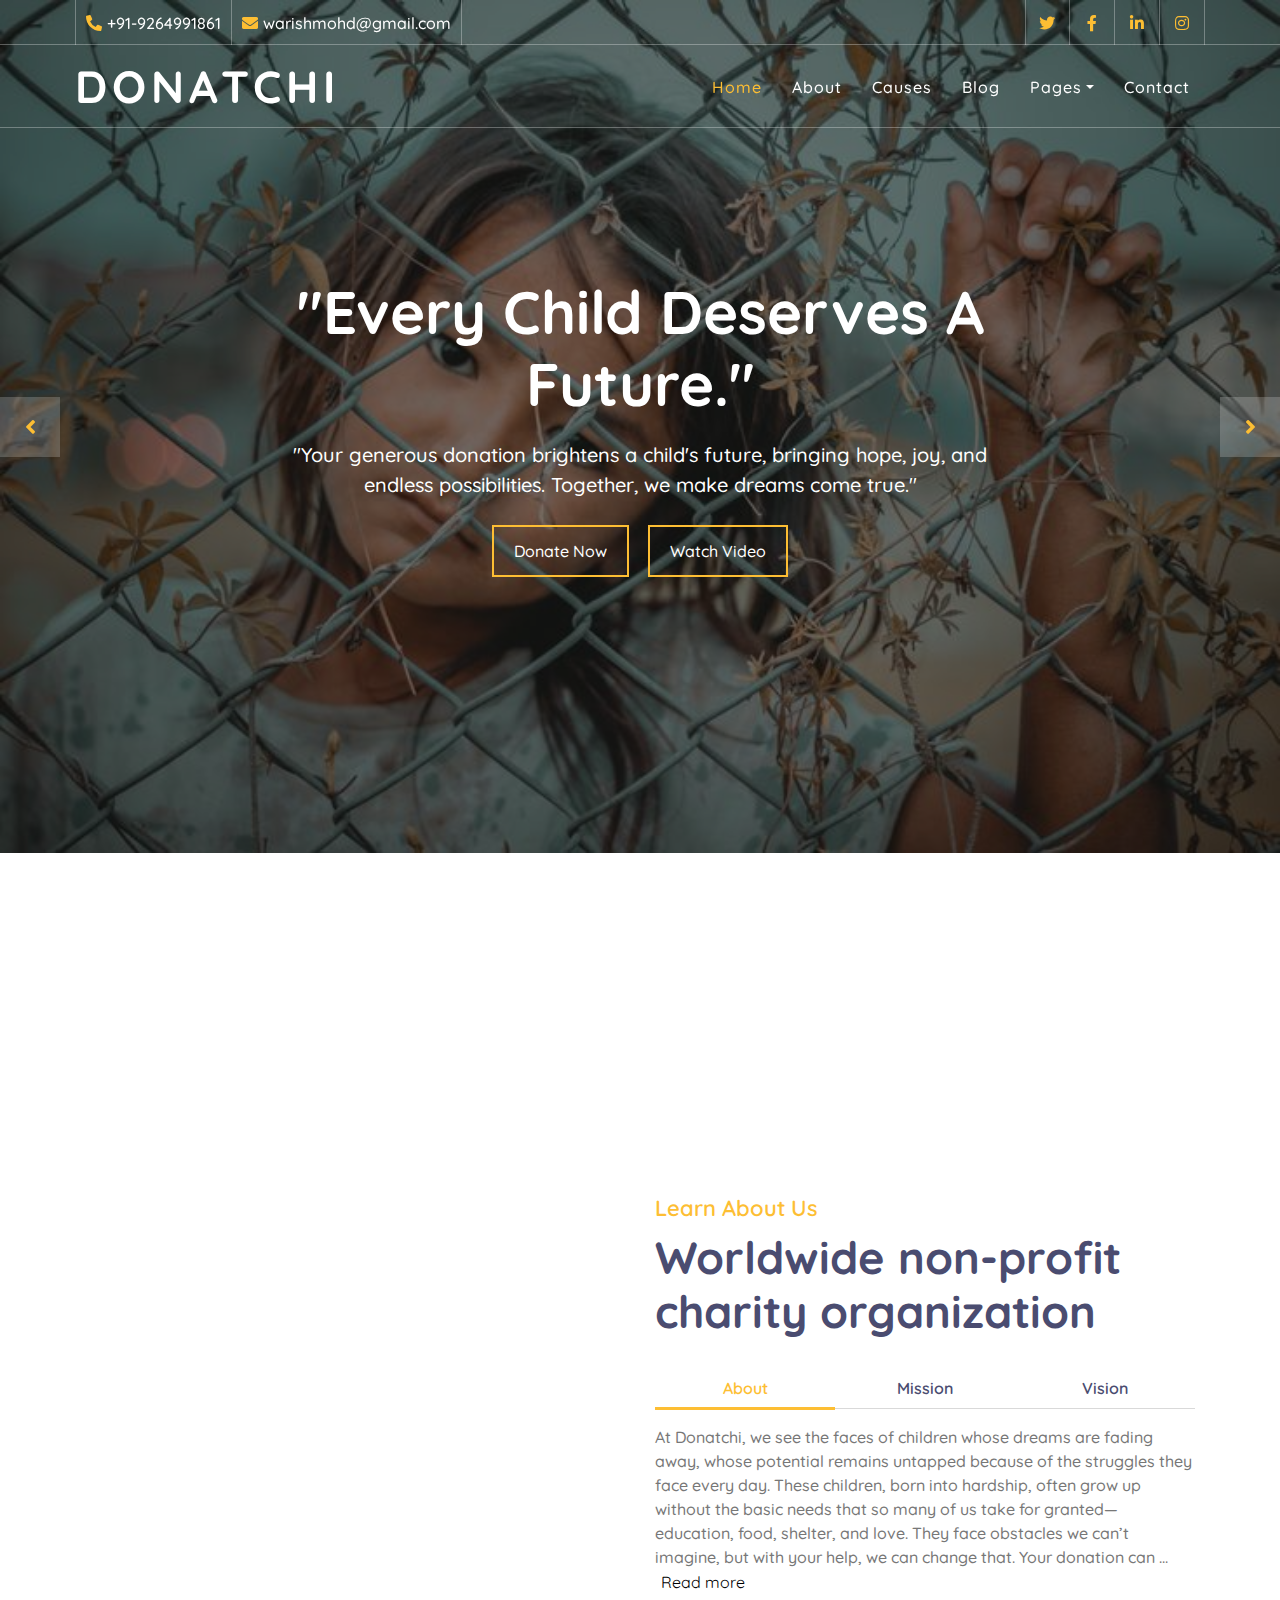
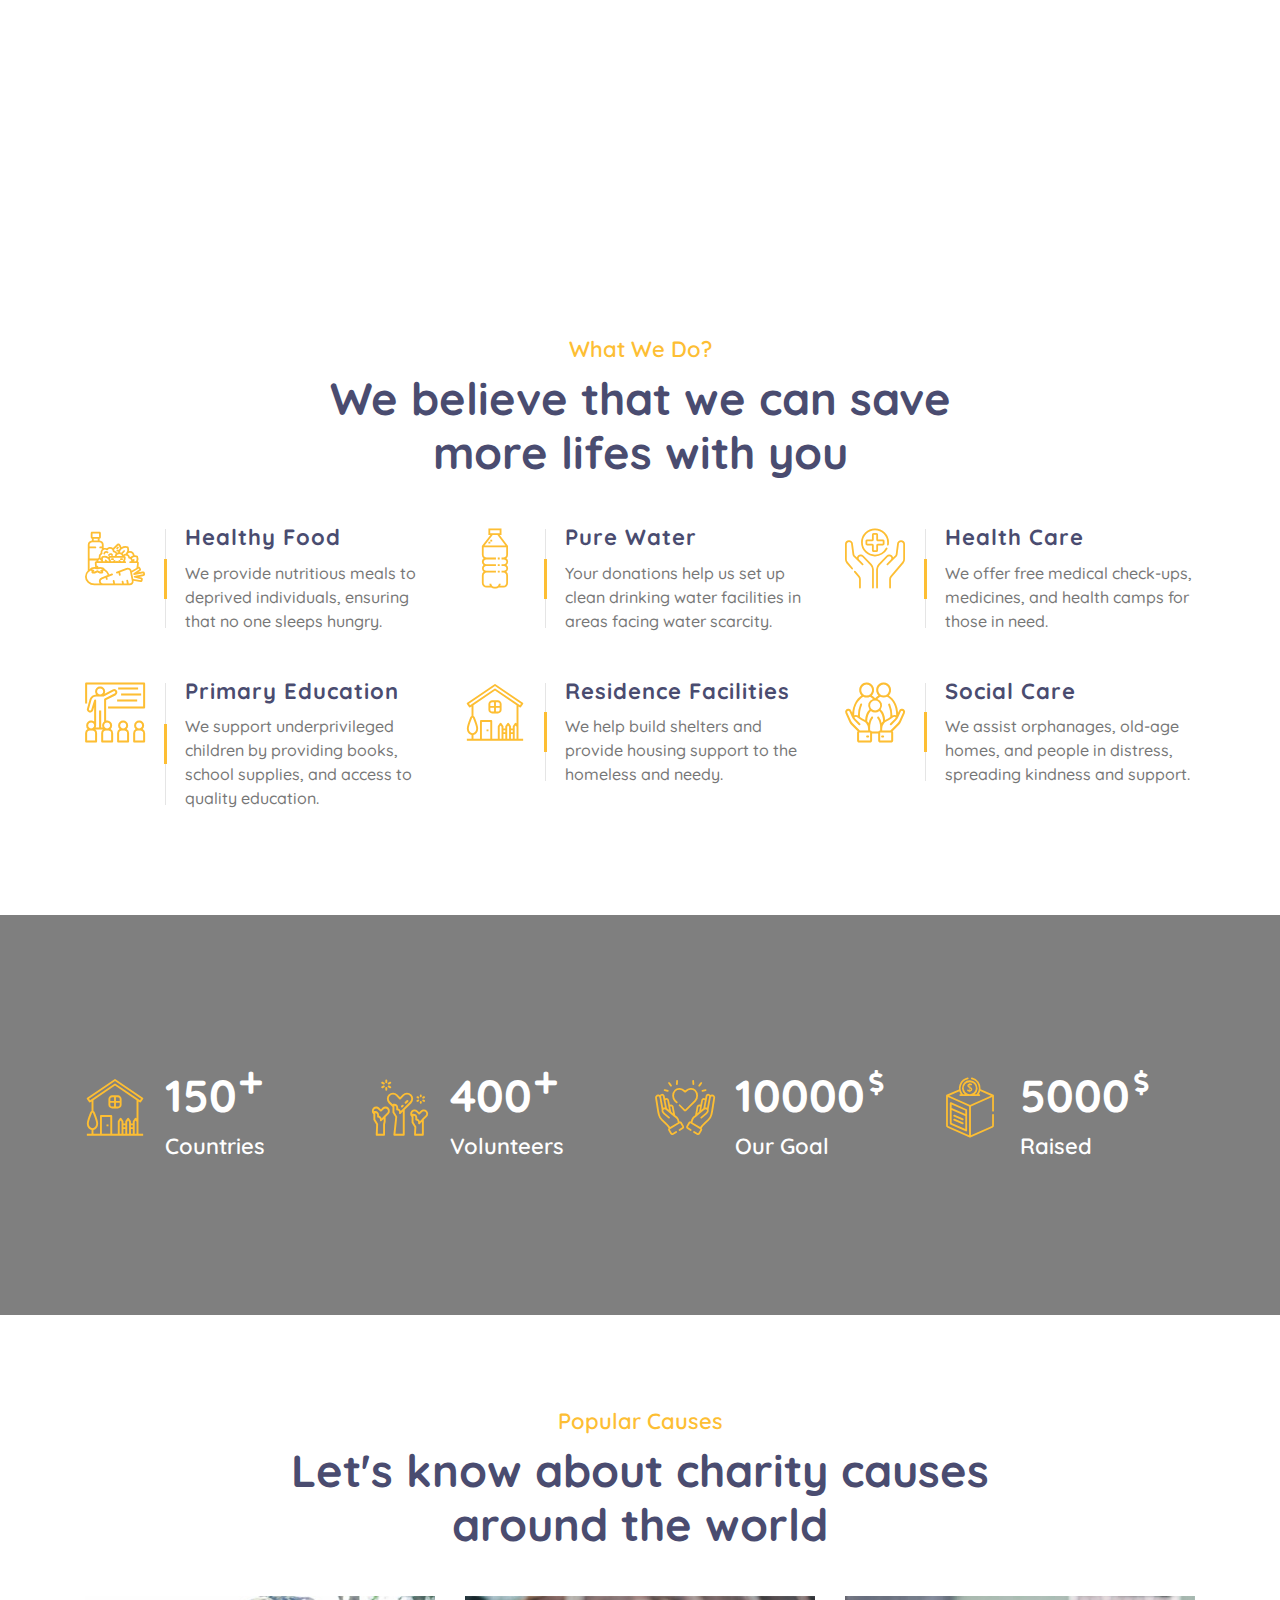
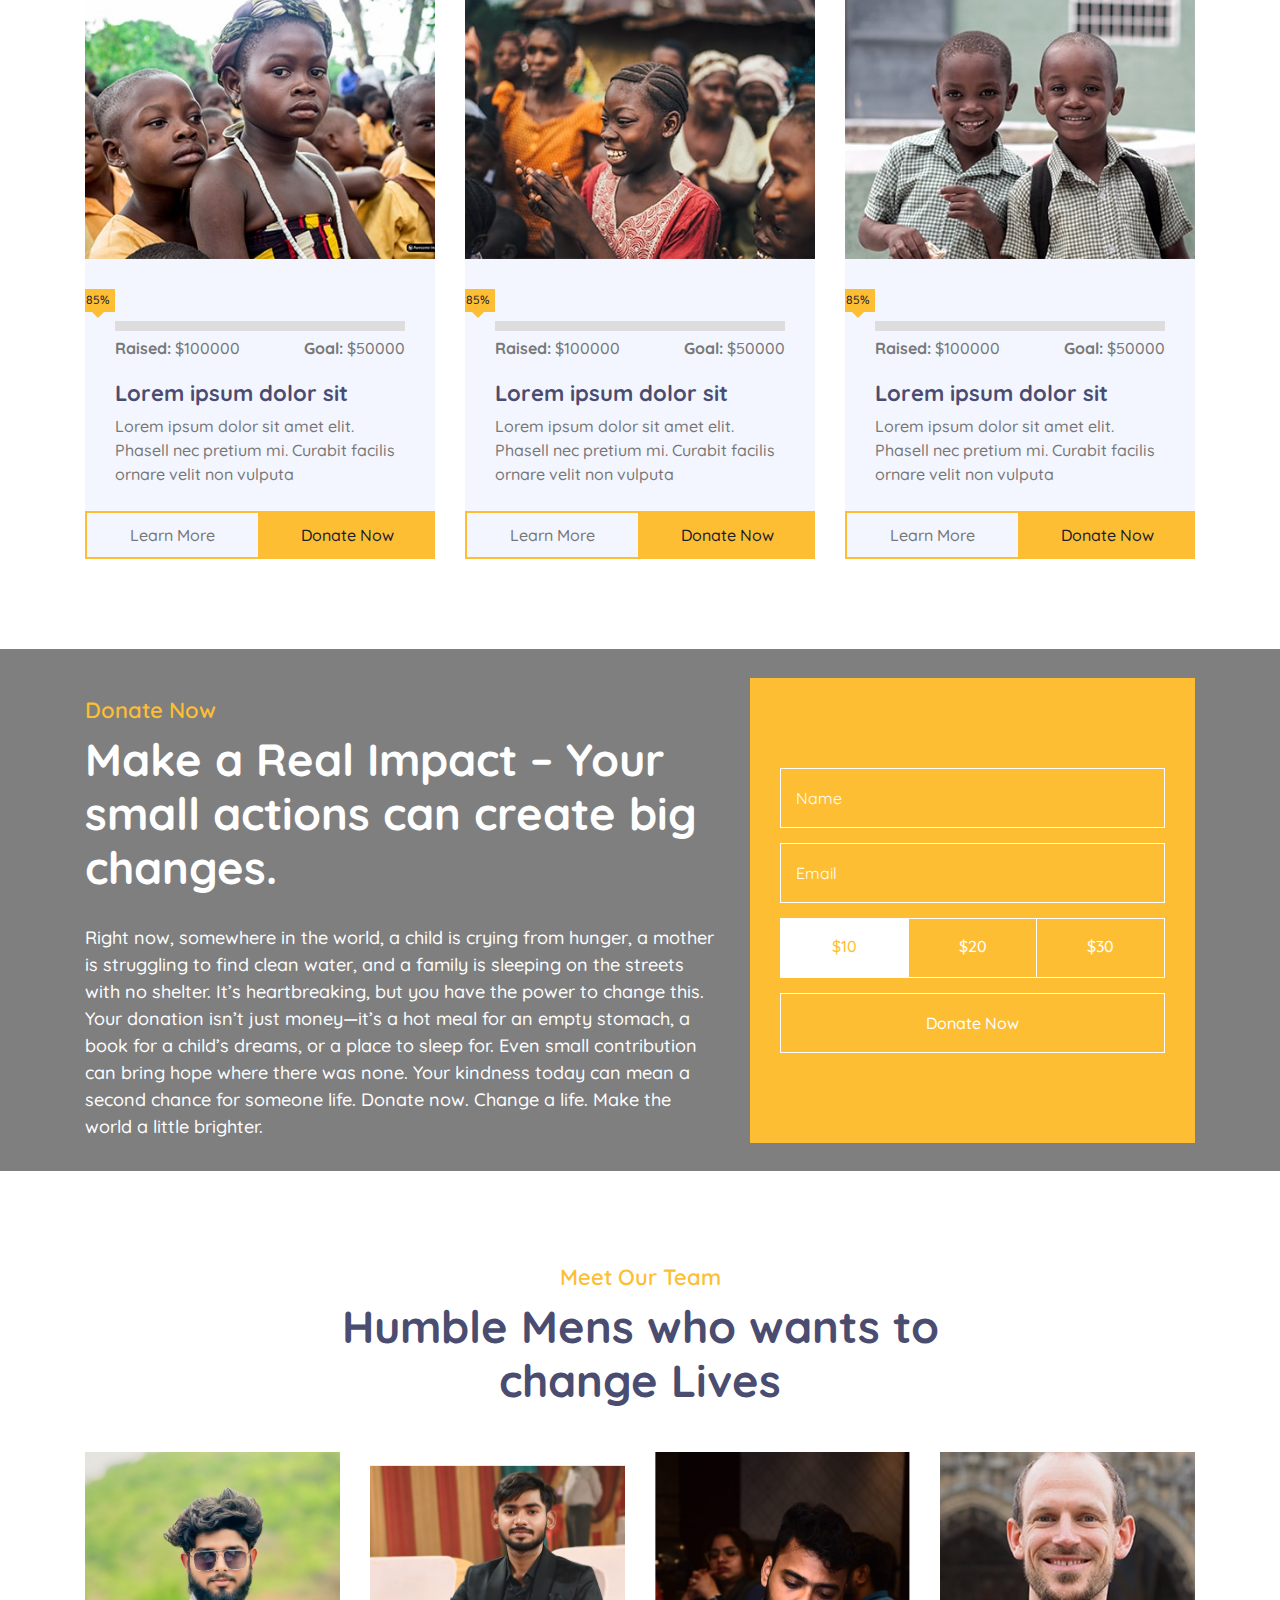
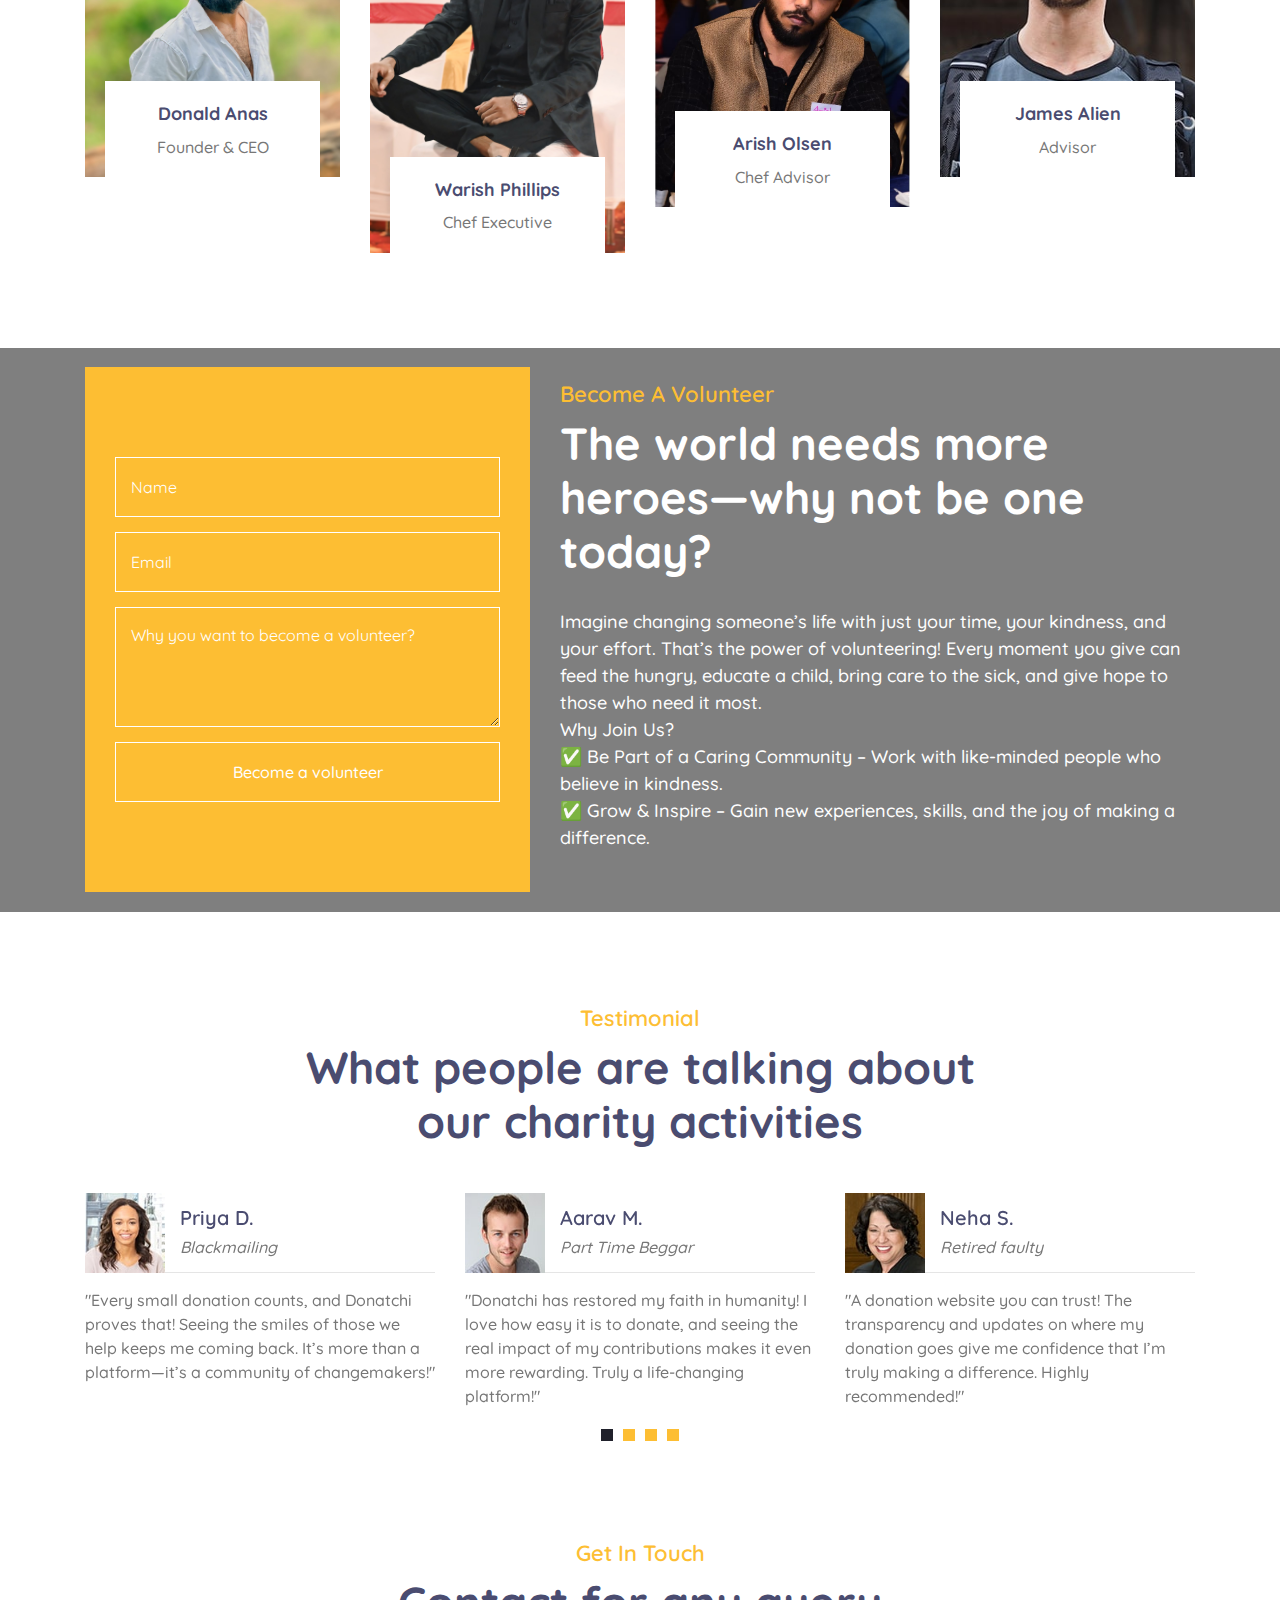
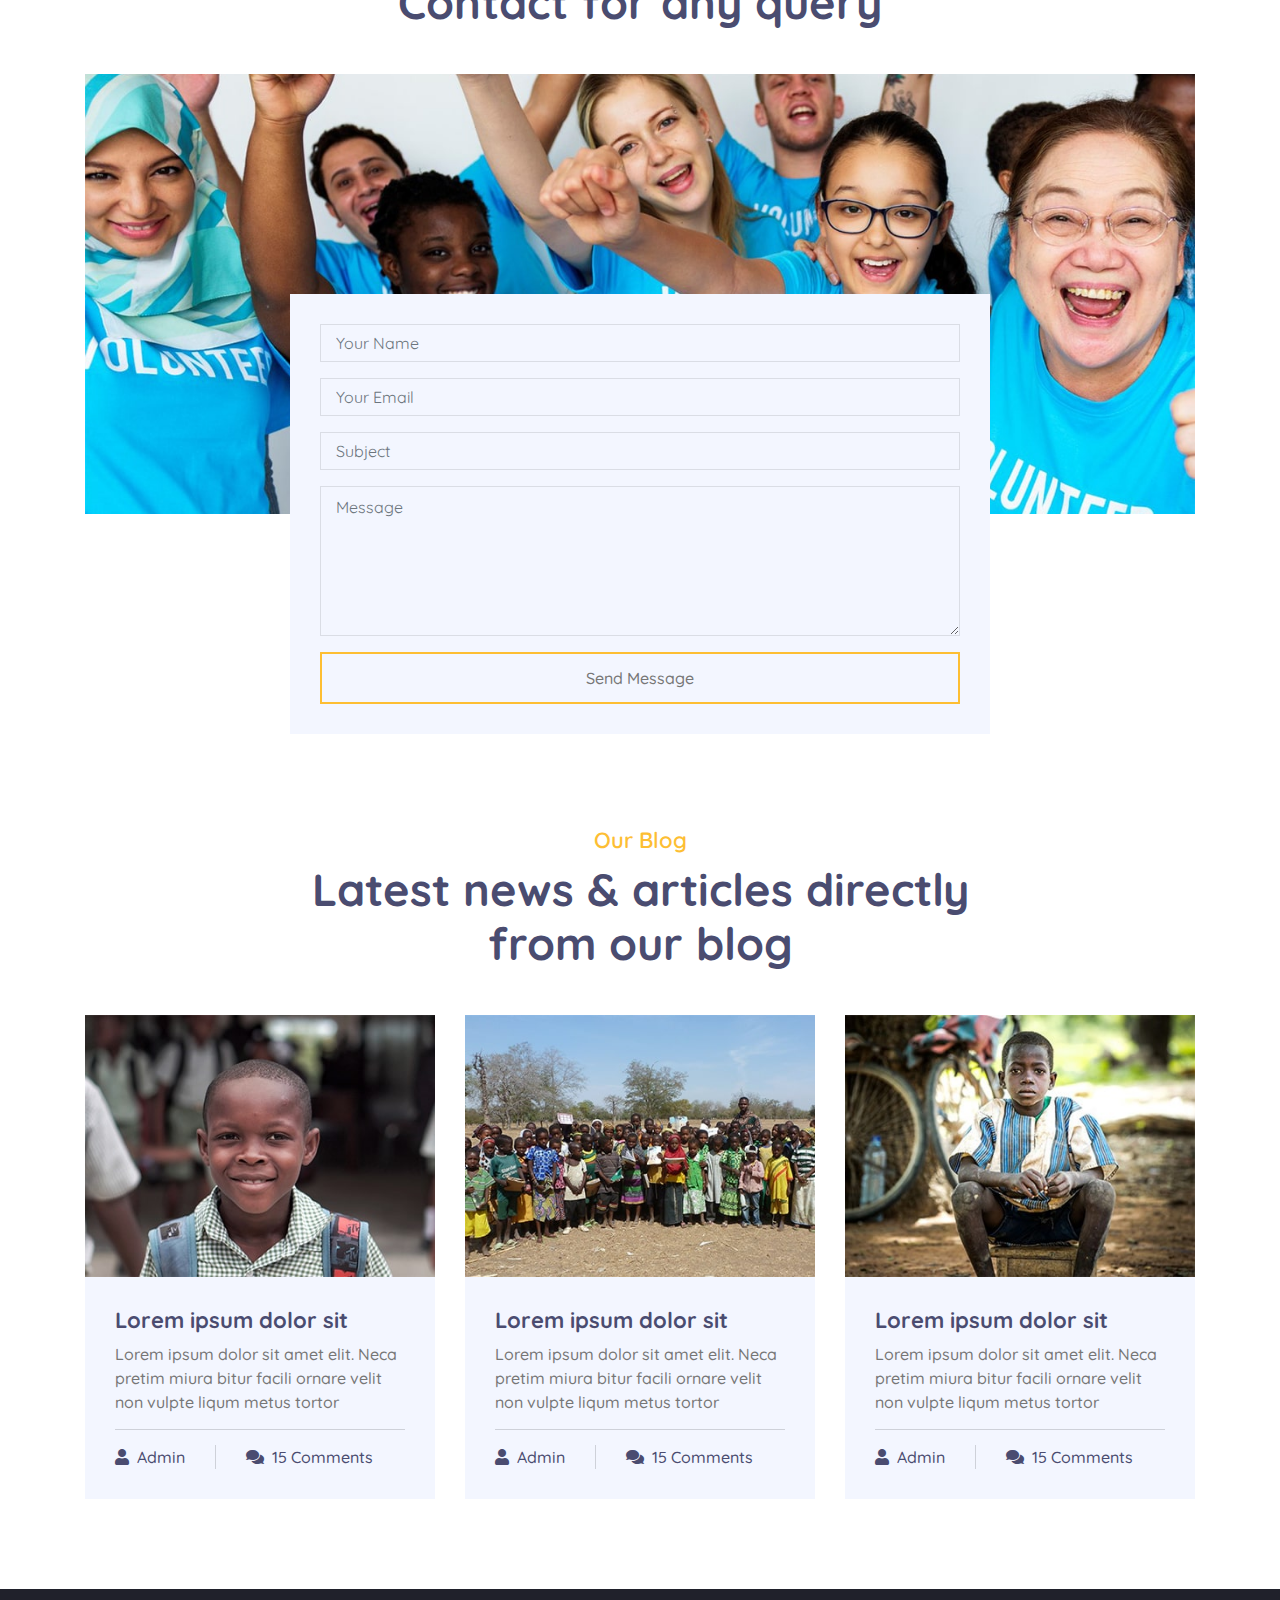
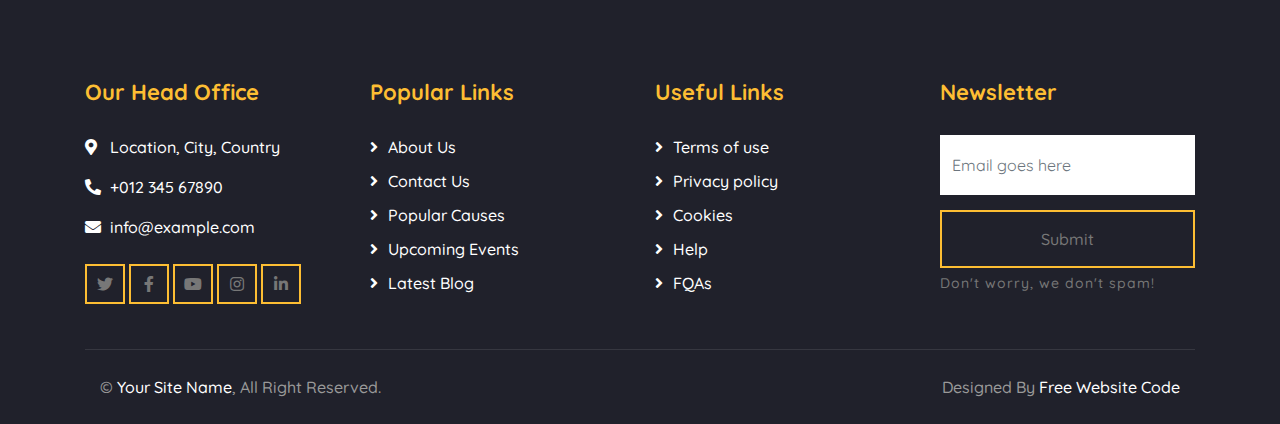
==== commit db070814: "comp" ====
--- a/index.html
+++ b/index.html
@@ -755,7 +755,7 @@
                 <img src="img/Anas.jpeg" alt="Team Image" />
               </div>
               <div class="team-text">
-                <h2>Donald John</h2>
+                <h2>Donald Anas</h2>
                 <p>Founder & CEO</p>
                 <div class="team-social">
                   <a href=""><i class="fab fa-twitter"></i></a>
@@ -772,7 +772,7 @@
                 <img src="img/Warish.jpeg" alt="Team Image" />
               </div>
               <div class="team-text">
-                <h2>Adam Phillips</h2>
+                <h2>Warish Phillips</h2>
                 <p>Chef Executive</p>
                 <div class="team-social">
                   <a href=""><i class="fab fa-twitter"></i></a>
@@ -789,7 +789,7 @@
                 <img src="img/Arish.jpeg" alt="Team Image" />
               </div>
               <div class="team-text">
-                <h2>Thomas Olsen</h2>
+                <h2>Arish Olsen</h2>
                 <p>Chef Advisor</p>
                 <div class="team-social">
                   <a href=""><i class="fab fa-twitter"></i></a>
